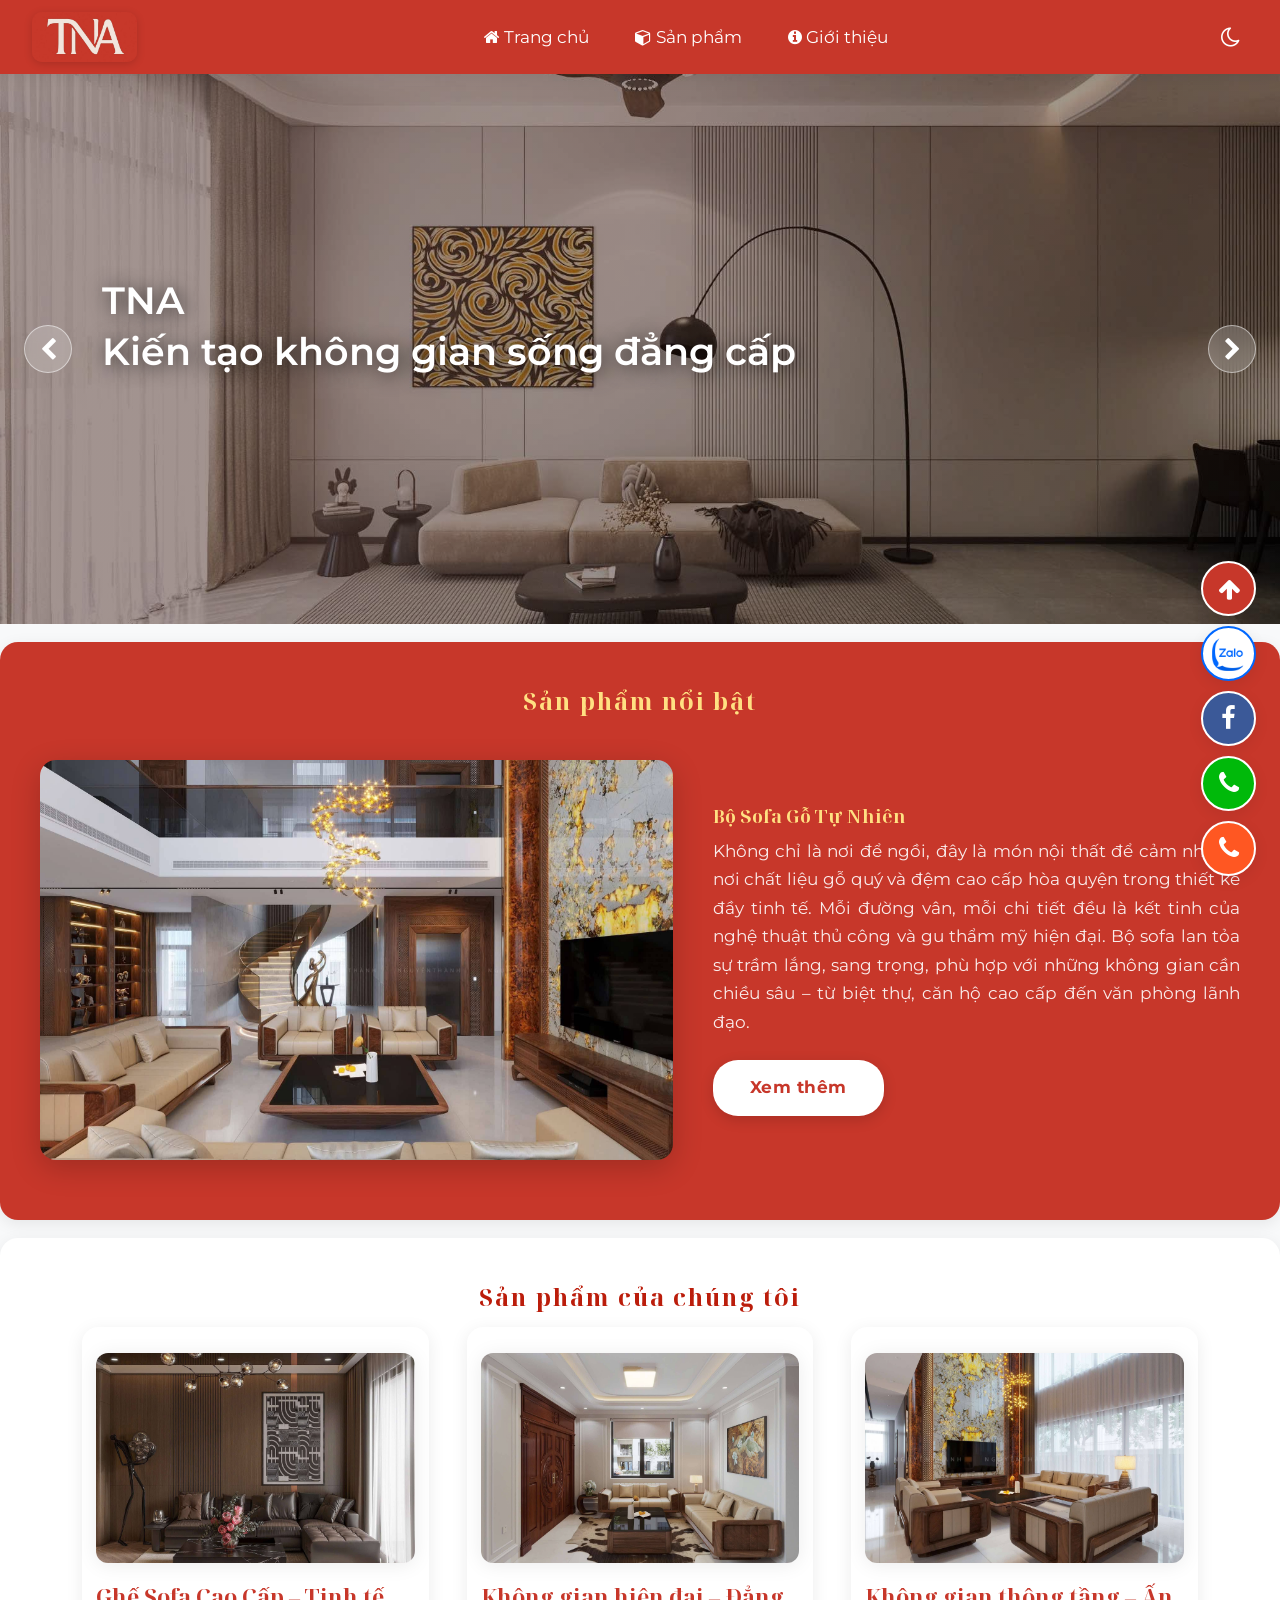
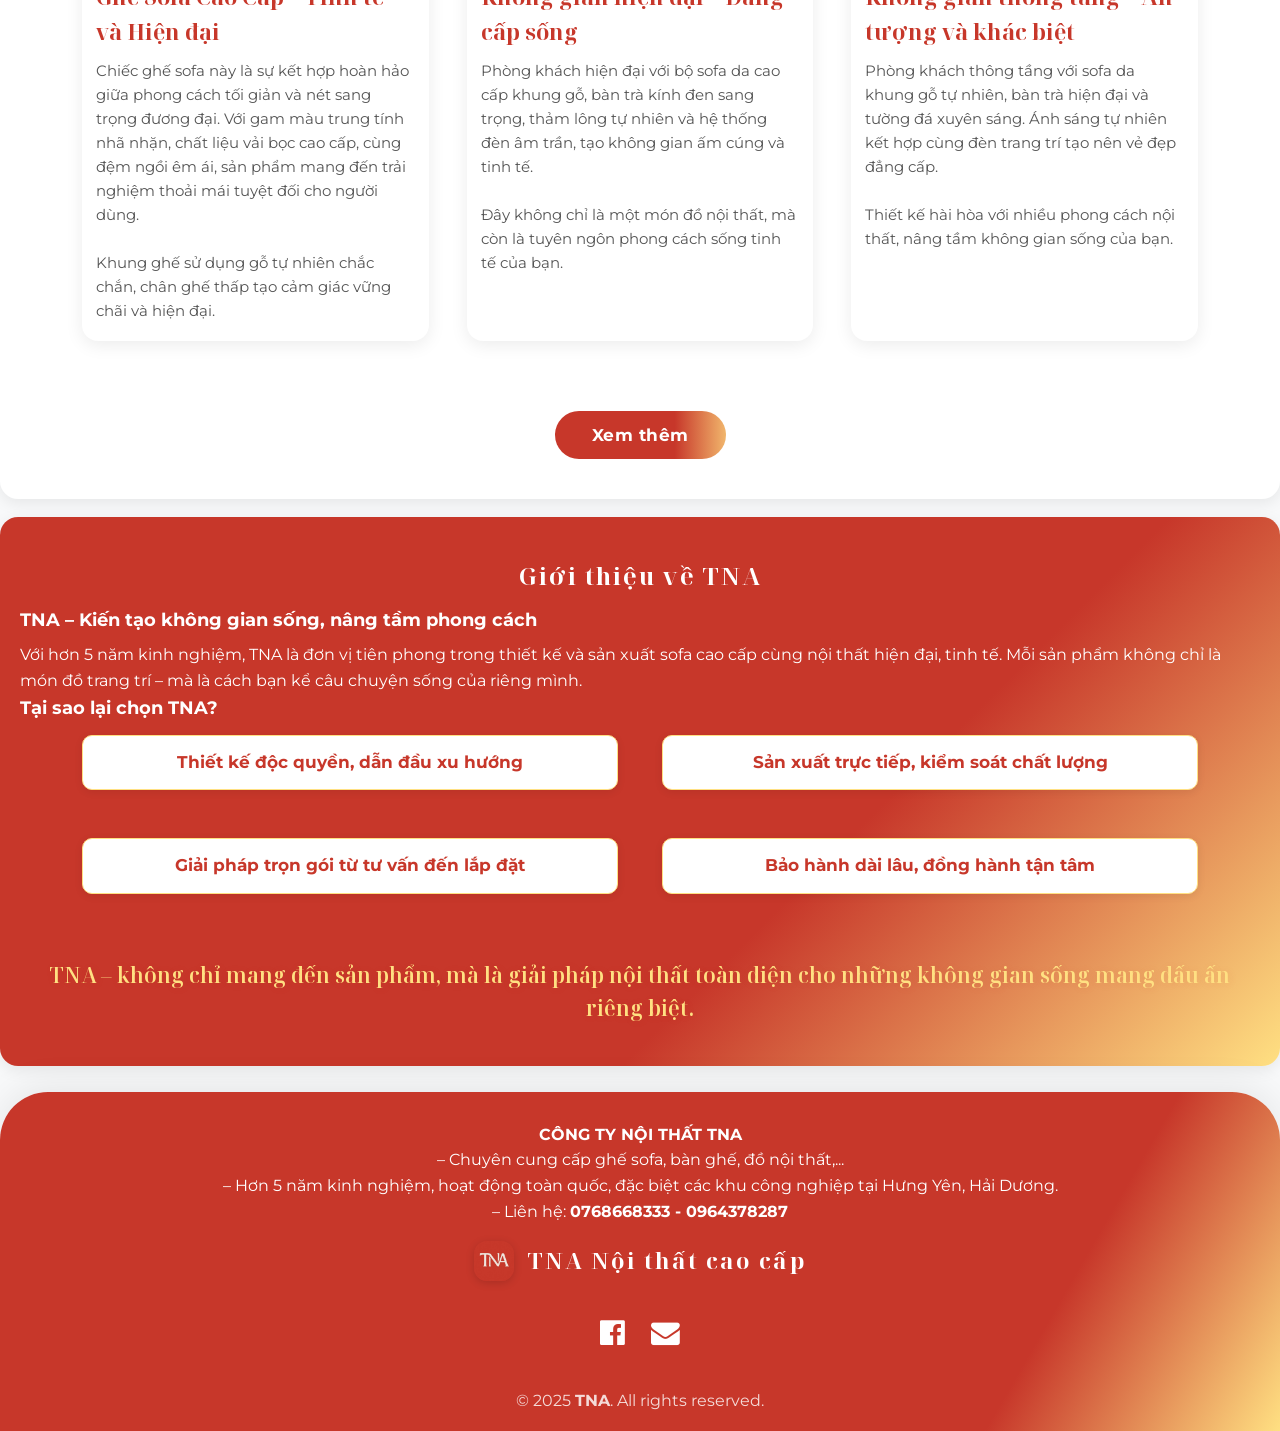
==== index.html @ add2de64 "first commit" ====
<!DOCTYPE html>
<html lang="vi">

<head>
  <meta charset="UTF-8" />
  <meta http-equiv="X-UA-Compatible" content="IE=edge" />
  <meta name="viewport" content="width=device-width, initial-scale=1.0" />
  <title>TNA</title>
  <meta name="description" content="Nội thất TNA - Sofa cao cấp, nội thất hiện đại">
  <link rel="shortcut icon" href="image/TNA_icon.jpg" type="image/png" />
  <link rel="stylesheet" href="styles.css" />
  <link rel="stylesheet" href="https://cdnjs.cloudflare.com/ajax/libs/font-awesome/4.7.0/css/font-awesome.min.css" />
</head>

<body>
  <header class="topnav sticky">
    <a href="index.html" class="logo-link">
      <img src="image/TNA_icon_2.jpg" alt="TNA Logo" class="logo-img" />
    </a>
    <nav id="mainNav">
      <a href="index.html"><i class="fa fa-home"></i> Trang chủ</a>
      <a href="product/index.html"><i class="fa fa-cube"></i> Sản phẩm</a>
      <a href="about.html"><i class="fa fa-info-circle"></i> Giới thiệu</a>
    </nav>
    <div class="header-actions">
      <button id="themeToggleBtn" class="theme-toggle" aria-label="Đổi chế độ sáng tối">
        <i class="fa fa-moon-o"></i>
      </button>
      <button class="hamburger" id="menuBtn" aria-label="Menu"><i class="fa fa-bars"></i></button>
    </div>
  </header>

  <!-- Hero Slider -->
  <section class="hero-slider">
    <div class="slider-wrapper">
      <div class="slider-slide active">
        <img src="image/TNA_product_3.jpg" alt="Background 1" />
        <div class="slider-overlay"></div>
        <div class="slider-caption">
          <span>TNA<br>
            Kiến tạo không gian sống đẳng cấp</span>
        </div>
      </div>
      <div class="slider-slide">
        <img src="image/TNA_product_1.jpg" alt="Background 2" />
        <div class="slider-overlay"></div>
        <div class="slider-caption">
          <span>Không gian sống đẳng cấp<br>
            Kiến tạo bởi TNA</span>
        </div>
      </div>
      <div class="slider-slide">
        <img src="image/TNA_product_2.jpg" alt="Background 3" />
        <div class="slider-overlay"></div>
        <div class="slider-caption">
          <span>Sofa cao cấp – Nội thất hiện đại</span>
        </div>
      </div>
    </div>
    <button class="slider-btn prev"><i class="fa fa-chevron-left"></i></button>
    <button class="slider-btn next"><i class="fa fa-chevron-right"></i></button>
  </section>

  <section class="box">
    <div id="featured-box"></div>
  </section>

  <section class="box light-bg">
    <h1 class="section-title">Sản phẩm của chúng tôi</h1>
    <div class="box-container-2">
      <div class="product-col">
        <div class="underbox">
          <img src="image/TNA_product_1.jpg" alt="Ghế sofa cao cấp" />
        </div>
        <div class="ubtext">
          <h2>Ghế Sofa Cao Cấp – Tinh tế và Hiện đại</h2>
          <p>Chiếc ghế sofa này là sự kết hợp hoàn hảo giữa phong cách tối giản và nét sang trọng đương đại. Với gam màu
            trung tính nhã nhặn, chất liệu vải bọc cao cấp, cùng đệm ngồi êm ái, sản phẩm mang đến trải nghiệm thoải mái
            tuyệt đối cho người dùng.<br><br>Khung ghế sử dụng gỗ tự nhiên chắc chắn, chân ghế thấp tạo cảm giác vững
            chãi và hiện đại.</p>
        </div>
      </div>
      <div class="product-col">
        <div class="underbox">
          <img src="image/TNA_product_2.jpg" alt="Phòng khách hiện đại" />
        </div>
        <div class="ubtext">
          <h2>Không gian hiện đại – Đẳng cấp sống</h2>
          <p>Phòng khách hiện đại với bộ sofa da cao cấp khung gỗ, bàn trà kính đen sang trọng, thảm lông tự nhiên và hệ
            thống đèn âm trần, tạo không gian ấm cúng và tinh tế.<br><br>Đây không chỉ là một món đồ nội thất, mà còn là
            tuyên ngôn phong cách sống tinh tế của bạn.</p>
        </div>
      </div>
      <div class="product-col">
        <div class="underbox">
          <img src="image/TNA_product_5.jpg" alt="Không gian sang trọng" />
        </div>
        <div class="ubtext">
          <h2>Không gian thông tầng – Ấn tượng và khác biệt</h2>
          <p>Phòng khách thông tầng với sofa da khung gỗ tự nhiên, bàn trà hiện đại và tường đá xuyên sáng. Ánh sáng tự
            nhiên kết hợp cùng đèn trang trí tạo nên vẻ đẹp đẳng cấp.<br><br>Thiết kế hài hòa với nhiều phong cách nội
            thất, nâng tầm không gian sống của bạn.</p>
        </div>
      </div>
    </div>
    <div style="text-align: center;">
      <a href="product/index.html">
        <button class="button cta-glow">Xem thêm</button>
      </a>
    </div>
  </section>

  <section class="box about-section">
    <h1 class="section-title" style="color: white;">Giới thiệu về TNA</h1>
    <h2>TNA – Kiến tạo không gian sống, nâng tầm phong cách</h2>
    <p>Với hơn 5 năm kinh nghiệm, TNA là đơn vị tiên phong trong thiết kế và sản xuất sofa cao cấp cùng nội thất hiện
      đại, tinh tế. Mỗi sản phẩm không chỉ là món đồ trang trí – mà là cách bạn kể câu chuyện sống của riêng mình.</p>
    <h2>Tại sao lại chọn TNA?</h2>
    <div class="box-container-2">
      <div class="subbox">Thiết kế độc quyền, dẫn đầu xu hướng</div>
      <div class="subbox">Sản xuất trực tiếp, kiểm soát chất lượng</div>
      <div class="subbox">Giải pháp trọn gói từ tư vấn đến lắp đặt</div>
      <div class="subbox">Bảo hành dài lâu, đồng hành tận tâm</div>
    </div>
    <p class="about-highlight">
      TNA – không chỉ mang đến sản phẩm, mà là giải pháp nội thất toàn diện cho những không gian sống mang dấu ấn riêng
      biệt.
    </p>
  </section>

  <footer>
    <div class="footer-container">
      <div class="footer-company-box">
        <p>
          <strong>CÔNG TY NỘI THẤT TNA</strong><br />
          – Chuyên cung cấp ghế sofa, bàn ghế, đồ nội thất,...<br />
          – Hơn 5 năm kinh nghiệm, hoạt động toàn quốc, đặc biệt các khu công nghiệp tại Hưng Yên, Hải Dương.<br />
          – Liên hệ: <strong>0768668333 - 0964378287</strong>
        </p>
      </div>
      <div>
        <img src="image/TNA_icon.jpg" alt="TNA Logo" class="footer-logo" />
        <span class="footer-title">TNA Nội thất cao cấp</span>
      </div>
      <div class="footer-links">
        <a href="https://www.facebook.com/noithattnaa" target="_blank"><i class="fa fa-facebook-official"></i></a>
        <a href="mailto:tnafuriturefactory@gmai.com"><i class="fa fa-envelope"></i></a>
      </div>
      <div class="footer-copyright">
        &copy; 2025 <b>TNA</b>. All rights reserved.
      </div>
    </div>
  </footer>

  <!-- Floating Contact Bar -->
  <div class="floating-contact-bar">
    <button class="back-to-top-btn" onclick="window.scrollTo({top: 0, behavior: 'smooth'})" title="Lên đầu trang">
      <i class="fa fa-arrow-up"></i>
    </button>
    <a href="https://zalo.me/0768668333" class="contact-btn zalo-btn" target="_blank" title="Liên hệ Zalo (0768.668.333)">
      <img src="image/zalo.png" alt="Zalo" />
    </a>
    <a href="https://www.facebook.com/noithattnaa" class="contact-btn fb-btn" target="_blank" title="Liên hệ Facebook">
      <i class="fa fa-facebook"></i>
    </a>
    <a href="tel:0768668333" class="contact-btn phone-btn" title="Gọi Hotline: 0768.668.333">
      <i class="fa fa-phone"></i>
      <span class="phone-tooltip">Hotline: 0768.668.333</span>
    </a>
    <a href="tel:0964378287" class="contact-btn phone-btn phone-secondary" title="Gọi Hotline: 0964.378.287">
      <i class="fa fa-phone"></i>
      <span class="phone-tooltip">Hotline: 0964.378.287</span>
    </a>
  </div>

  <script src="js/sidebar.js?v=1.1" async defer></script>
  <script src="js/slider.js?v=1.1"></script>
</body>

</html>
---- styles.css ----
@import url('https://fonts.googleapis.com/css2?family=Montserrat:ital,wght@0,100..900;1,100..900&display=swap');
@import url('https://fonts.googleapis.com/css2?family=Noto+Serif+Display:ital,wght@0,100..900;1,100..900&display=swap');

:root {
  --bg-color: #f8f9fa;
  --text-color: #333;
  --card-bg: #ffffff;
  --card-text: #333;
  --card-desc: #555;
  --accent-color: #c7372a;
  --accent-hover: #bb1d0b;
  --gold-color: #ffe082;
  --gold-light: #fff8e1;
  --border-color: #eee;
  --shadow-color: rgba(0, 0, 0, 0.08);
  --header-bg: #c7372a;
  --header-elevated-bg: rgba(199, 55, 42, 0.85);
  --box-red-bg: #c7372a;
  --box-red-text: #ffffff;
}

body.dark-theme {
  --bg-color: #121212;
  --text-color: #e0e0e0;
  --card-bg: #1e1e1e;
  --card-text: #f5f5f5;
  --card-desc: #b0b0b0;
  --accent-color: #ff6b5d;
  --accent-hover: #ff8578;
  --gold-color: #ffd54f;
  --gold-light: #2c2512;
  --border-color: #333333;
  --shadow-color: rgba(0, 0, 0, 0.4);
  --header-bg: #1a1a1a;
  --header-elevated-bg: rgba(26, 26, 26, 0.85);
  --box-red-bg: #1e1514;
  --box-red-text: #e0e0e0;
}

* {
    font-family: 'Montserrat', sans-serif;
    box-sizing: border-box;
    margin: 0;
    padding: 0;
}

body {
    background-color: var(--bg-color);
    color: var(--text-color);
    line-height: 1.6;
    min-height: 100vh;
    transition: background-color 0.3s, color 0.3s;
}

.sticky {
    position: sticky;
    top: 0;
    z-index: 1020;
}

.section-title {
    text-align: center;
    font-size: 2.1rem;
    letter-spacing: 2px;
    margin-bottom: 30px;
    font-family: 'Noto Serif Display', serif;
    color: #bb1d0b;
}

.hero-slider {
    width: 100%;
    height: 48vw;
    min-height: 320px;
    max-height: 550px;
    overflow: hidden;
    position: relative;
    background: #000;
    margin-bottom: 12px;
}

.slider-wrapper {
    width: 100%;
    height: 100%;
    position: relative;
    display: flex;
    transition: transform 0.8s cubic-bezier(0.25, 1, 0.5, 1);
}

.slider-slide {
    position: relative;
    width: 100%;
    height: 100%;
    flex-shrink: 0;
    z-index: 1;
}

.slider-slide img {
    width: 100%;
    height: 100%;
    object-fit: cover;
    display: block;
    filter: brightness(0.92);
}
.slider-overlay {
    position: absolute;
    inset: 0;
    background: linear-gradient(135deg, rgba(59,23,14,0.41) 37%, rgba(0,0,0,0.33) 100%);
    z-index: 3;
}
.slider-caption {
    position: absolute;
    left: 8vw;
    bottom: 45%;
    color: #fff;
    font-size: 2.4rem;
    font-family: 'Noto Serif Display', serif;
    z-index: 5;
    text-shadow: 2px 2px 20px rgba(0,0,0,0.7);
    max-width: 65vw;
    font-weight: 600;
    line-height: 1.3;
    animation: fadeInUp 1.2s ease-out;
}
@keyframes fadeInUp {
    0% { opacity: 0; transform: translateY(40px);}
    100% { opacity: 1; transform: translateY(0);}
}
.slider-btn {
    position: absolute;
    top: 50%;
    transform: translateY(-50%);
    background: rgba(255, 255, 255, 0.2);
    color: #fff;
    border: 1.5px solid rgba(255, 255, 255, 0.5);
    backdrop-filter: blur(8px);
    -webkit-backdrop-filter: blur(8px);
    font-size: 1.5rem;
    border-radius: 50%;
    width: 48px;
    height: 48px;
    display: flex;
    align-items: center;
    justify-content: center;
    cursor: pointer;
    transition: background 0.3s, border-color 0.3s, transform 0.2s;
    z-index: 20;
}
.slider-btn:hover {
    background: rgba(255, 255, 255, 0.4);
    border-color: #fff;
    transform: translateY(-50%) scale(1.08);
}
.slider-btn.prev { left: 24px;}
.slider-btn.next { right: 24px;}

/* Unified Header Navigation Styles */
.topnav {
  background: var(--header-bg);
  color: #fff;
  display: flex;
  justify-content: space-between;
  align-items: center;
  padding: 12px 32px;
  box-shadow: 0 2px 16px var(--shadow-color);
  position: relative;
  z-index: 1020;
  transition: background 0.3s, box-shadow 0.3s, backdrop-filter 0.3s, padding 0.3s;
}
.topnav.sticky {
  position: sticky;
  top: 0;
}
.topnav.elevated {
  background: var(--header-elevated-bg);
  box-shadow: 0 4px 20px rgba(0, 0, 0, 0.15);
  backdrop-filter: blur(10px);
  -webkit-backdrop-filter: blur(10px);
  padding: 8px 32px;
}
.logo-link {
  display: flex;
  align-items: center;
  text-decoration: none;
}
.logo-img {
  height: 50px; /* Phóng to một chút cho vừa vặn */
  width: auto;
  border-radius: 10px;
  box-shadow: 0 2px 8px rgba(0,0,0,0.15);
  transition: transform 0.25s, height 0.3s;
}
.logo-link:hover .logo-img {
  transform: scale(1.05);
}
.topnav.elevated .logo-img {
  height: 44px; /* Thu nhỏ một chút khi cuộn trang */
}

/* Header Actions (Theme switch & Hamburger) */
.header-actions {
  display: flex;
  align-items: center;
  gap: 8px;
}
.theme-toggle {
  background: none;
  border: none;
  color: #fff;
  font-size: 1.4rem;
  cursor: pointer;
  padding: 8px;
  border-radius: 50%;
  transition: background 0.2s, transform 0.2s, color 0.2s;
  display: flex;
  align-items: center;
  justify-content: center;
  outline: none;
}
.theme-toggle:hover {
  background: rgba(255, 255, 255, 0.15);
  transform: scale(1.08);
}
body.dark-theme .theme-toggle {
  color: var(--gold-color);
}

/* Hamburger button */
.hamburger {
  display: none;
  background: none;
  border: none;
  font-size: 2rem;
  color: #fff;
  cursor: pointer;
  padding: 6px 12px;
  border-radius: 6px;
  transition: background 0.18s;
  position: relative;
  z-index: 103;
}
.hamburger:active,
.hamburger:focus {
  background: var(--gold-color);
  color: #111;
}

/* Navigation Menu */
.topnav nav {
  display: flex;
  align-items: center;
  gap: 0;
}
.topnav nav a {
  color: #fff;
  text-decoration: none;
  margin-left: 22px;
  font-size: 1.05rem;
  padding: 7px 12px;
  border-radius: 8px;
  transition: background 0.18s, color 0.18s;
  display: block;
}
.topnav nav a:hover {
  background: var(--gold-color);
  color: #111;
}

/* Mobile responsive menu */
@media (max-width: 700px) {
  .topnav {
    flex-direction: row;
    align-items: center;
    padding: 10px 16px;
  }
  .topnav.elevated {
    padding: 8px 16px;
  }
  .logo-img {
    height: 44px;
  }
  .topnav.elevated .logo-img {
    height: 38px;
  }
  .hamburger {
    display: block;
  }
  .topnav nav {
    position: absolute;
    top: 58px;
    right: 16px;
    background: var(--header-bg);
    flex-direction: column;
    width: 180px;
    border-radius: 14px;
    box-shadow: 0 8px 24px rgba(0,0,0,0.14);
    display: none;
    padding: 10px 0;
    z-index: 102;
    animation: slideDown 0.19s;
    border: 1px solid var(--border-color);
  }
  .topnav nav.open {
    display: flex;
  }
  .topnav nav a {
    margin: 0;
    padding: 12px 18px;
    font-size: 1.08rem;
    border-radius: 0;
    border-bottom: 1px solid rgba(255, 255, 255, 0.08);
  }
  .topnav nav a:last-child {
    border-bottom: none;
  }
}

@keyframes slideDown {
  from { opacity: 0; transform: translateY(-12px);}
  to { opacity: 1; transform: translateY(0);}
}

.box {
    color: var(--box-red-text);
    background-color: var(--box-red-bg);
    padding: 40px 20px;
    margin: 18px auto 10px auto;
    border-radius: 18px;
    box-shadow: 0 4px 16px var(--shadow-color);
    max-width: 1350px;
}
.box.light-bg {
    background-color: var(--card-bg);
    color: var(--text-color);
}

/* Featured Product Section (Split layout) */
.featured-row {
  display: flex;
  flex-direction: row;
  align-items: center;
  gap: 40px;
  max-width: 1200px;
  margin: 0 auto;
  padding: 10px 0 20px 0;
}
.featured-image-col {
  flex: 1.2;
  border-radius: 16px;
  overflow: hidden;
  box-shadow: 0 8px 30px rgba(0,0,0,0.2);
}
.featured-img {
  width: 100%;
  height: 400px;
  object-fit: cover;
  display: block;
  transition: transform 0.3s;
}
.featured-row:hover .featured-img {
  transform: scale(1.03);
}
.featured-text-col {
  flex: 1;
  display: flex;
  flex-direction: column;
  justify-content: center;
  color: var(--box-red-text);
  text-align: left;
}
.featured-text-col h2 {
  font-family: 'Noto Serif Display', serif;
  font-size: 2.3rem;
  margin-bottom: 18px;
  color: var(--gold-color);
  line-height: 1.3;
  text-align: left;
}
.featured-text-col p {
  font-size: 1.05rem;
  line-height: 1.7;
  margin-bottom: 24px;
  opacity: 0.9;
  text-align: justify;
}
.featured-action {
  display: flex;
}
.featured-btn {
  background: #ffffff !important;
  color: var(--accent-color) !important;
  border: 2px solid transparent;
  box-shadow: 0 4px 14px rgba(0, 0, 0, 0.15) !important;
  text-decoration: none;
  padding: 12px 32px;
  border-radius: 25px;
  font-weight: 700;
  display: inline-block;
  transition: all 0.25s;
  margin-top: 0 !important;
}
.featured-btn:hover {
  background: var(--gold-color) !important;
  color: #111 !important;
  transform: translateY(-2px);
  box-shadow: 0 6px 20px rgba(0, 0, 0, 0.2) !important;
}

/* Responsive layout for featured section */
@media (max-width: 900px) {
  .featured-row {
    flex-direction: column;
    gap: 30px;
    padding: 10px 0;
  }
  .featured-image-col {
    width: 100%;
  }
  .featured-img {
    height: 300px;
  }
  .featured-text-col {
    text-align: center;
  }
  .featured-text-col h2 {
    font-size: 1.8rem;
    text-align: center;
  }
  .featured-action {
    justify-content: center;
  }
}

.box h1 {
    font-size: 24px;
    margin-bottom: 10px;
}

.box h2 {
    font-size: 18px;
    margin-bottom: 8px;
}

.box-container-2 {
    width: 90%;
    max-width: 1200px;
    margin: 0 auto 40px auto;
    display: flex;
    flex-direction: row;
    justify-content: space-between;
    align-items: stretch;
    gap: 38px;
    padding: 0 0 20px 0;
    background-color: transparent;
    color: inherit;
    flex-wrap: wrap;
}

.product-col {
    flex: 1 1 0;
    display: flex;
    flex-direction: column;
    align-items: center;
    background: var(--card-bg);
    color: var(--card-text);
    border-radius: 16px;
    box-shadow: 0 4px 18px var(--shadow-color);
    padding: 26px 14px 18px 14px;
    margin: 0;
    min-width: 0;
    transition: box-shadow 0.3s, transform 0.25s;
}
.product-col:hover {
    box-shadow: 0 8px 28px var(--shadow-color);
    transform: translateY(-6px) scale(1.035);
}

.underbox {
    width: 100%;
    display: flex;
    flex-direction: column;
    align-items: center;
}

.underbox img {
    width: 100%;
    height: 210px;
    object-fit: cover;
    border-radius: 12px;
    display: block;
    margin-bottom: 16px;
    box-shadow: 0 2px 20px var(--shadow-color);
    transition: transform 0.3s;
}
.product-col:hover .underbox img {
    transform: scale(1.06);
}

.ubtext {
    width: 100%;
    margin: 0;
    font-size: 1.13rem;
    display: flex;
    flex-direction: column;
    justify-content: flex-start;
    min-width: 0;
    color: inherit;
    text-align: left;
}

.ubtext h2 {
    font-family: 'Noto Serif Display', serif;
    font-size: 22px;
    margin-bottom: 10px;
    color: var(--accent-color);
}

.ubtext p {
    font-size: 15px;
    color: var(--card-desc);
}

.subbox {
    background-color: var(--card-bg);
    color: var(--accent-color);
    padding: 13px 6px;
    border-radius: 10px;
    width: 48%;
    margin-top: 5px;
    margin-bottom: 5px;
    text-align: center;
    font-weight: bold;
    box-shadow: 0 2px 8px var(--shadow-color);
    transition: all 0.3s, color 0.18s;
    cursor: pointer;
    font-size: 1.06rem;
    border: 1.5px solid var(--gold-color);
}
.subbox:hover {
    background-color: var(--gold-light);
    color: var(--accent-color);
    transform: translateY(-3px) scale(1.02);
    border-color: var(--accent-color);
}

.about-section {
    background: linear-gradient(135deg, var(--accent-color) 64%, var(--gold-color) 100%);
    color: #fff;
}
.about-highlight {
    font-family: 'Noto Serif Display', serif;
    font-size: 21px;
    text-align: center;
    color: var(--gold-color);
    margin-top: 20px;
    margin-bottom: 0;
    font-weight: 600;
    text-shadow: 1px 1px 10px rgba(199,55,42,0.11);
}

.button {
    background: linear-gradient(90deg, var(--accent-color) 70%, var(--gold-color) 110%);
    color: white;
    padding: 14px 37px;
    border: none;
    font-size: 17px;
    font-weight: bold;
    border-radius: 25px;
    cursor: pointer;
    outline: none;
    box-shadow: 0 2px 24px var(--shadow-color);
    transition: background 0.3s, box-shadow 0.18s, color 0.18s;
    letter-spacing: 0.5px;
    margin-top: 10px;
}
.button:hover, .cta-glow:hover {
    background: linear-gradient(90deg, var(--accent-hover) 60%, var(--gold-color) 100%);
    box-shadow: 0 0 16px var(--gold-color), 0 2px 16px var(--accent-color);
    color: #fff;
}
.cta-glow {
    box-shadow: 0 0 0 0 var(--gold-color);
    animation: glowBtn 2.4s infinite;
}
@keyframes glowBtn {
    0% { box-shadow: 0 0 0 0 var(--gold-color);}
    70% { box-shadow: 0 0 16px 8px var(--gold-color);}
    100% { box-shadow: 0 0 0 0 var(--gold-color);}
}

.about {
    background-color: var(--gold-color);
    padding: 35px 20px 25px 20px;
    text-align: center;
    color: #111;
}

.about-box {
    background: var(--card-bg);
    color: var(--card-text);
    padding: 23px 18px;
    border-radius: 13px;
    display: inline-block;
    text-align: left;
    max-width: 600px;
    font-size: 16px;
    line-height: 1.8;
    box-shadow: 0 2px 12px var(--shadow-color);
}

footer {
    background: linear-gradient(120deg, var(--accent-color) 80%, var(--gold-color) 100%);
    color: #fff;
    text-align: center;
    padding: 30px 12px 18px 12px;
    margin-top: 26px;
    border-radius: 48px 48px 0 0;
    box-shadow: 0 -6px 36px var(--shadow-color);
}
.footer-container {
    max-width: 1100px;
    margin: 0 auto;
    display: flex;
    flex-direction: column;
    align-items: center;
    gap: 17px;
}
.footer-logo {
    width: 40px;
    height: 40px;
    border-radius: 13px;
    margin-right: 10px;
    vertical-align: middle;
    box-shadow: 0 2px 8px rgba(0,0,0,0.15);
}
.footer-title {
    font-size: 1.4rem;
    font-family: 'Noto Serif Display', serif;
    font-weight: 700;
    letter-spacing: 2px;
    vertical-align: middle;
}
.footer-links {
    margin: 12px 0;
}
.footer-links a {
    color: #fff;
    font-size: 1.8rem;
    margin: 0 11px;
    transition: color 0.22s;
}
.footer-links a:hover {
    color: var(--gold-color);
}
.footer-copyright {
    font-size: 0.98rem;
    opacity: 0.82;
    margin-top: 3px;
}

/* Floating Contact Bar (Zalo, Facebook, Call, Back to top) */
.floating-contact-bar {
  position: fixed;
  right: 24px;
  bottom: 24px;
  z-index: 9999;
  display: flex;
  flex-direction: column;
  gap: 10px;
  align-items: center;
}
.contact-btn {
  width: 55px;
  height: 55px;
  border-radius: 50%;
  display: flex;
  align-items: center;
  justify-content: center;
  box-shadow: 0 4px 15px var(--shadow-color);
  transition: transform 0.2s, box-shadow 0.2s, background-color 0.2s;
  text-decoration: none;
  position: relative;
  border: 2px solid #fff;
  cursor: pointer;
}
.contact-btn:hover {
  transform: scale(1.08) translateY(-2px);
  box-shadow: 0 6px 20px rgba(0, 0, 0, 0.25);
}
.contact-btn img {
  width: 34px;
  height: 34px;
  display: block;
}
.contact-btn i {
  font-size: 1.6rem;
  color: #fff;
}

/* Zalo */
.zalo-btn {
  background: #fff;
  border-color: #0068ff;
}
.zalo-btn:hover {
  background: #eaf2fc;
}

/* Facebook */
.fb-btn {
  background: #3b5998;
}
.fb-btn:hover {
  background: #4c70ba;
}

/* Phone 1 and 2 */
.phone-btn {
  background: #00b90a; /* Green call button */
  animation: floatPhone 2s infinite ease-in-out;
}
.phone-btn:hover {
  background: #02c70d;
}
.phone-btn.phone-secondary {
  background: #ff5722; /* Second number gets a warm orange-red color for distinction */
}
.phone-btn.phone-secondary:hover {
  background: #ff7043;
}

/* Tooltip for phone numbers */
.phone-tooltip {
  position: absolute;
  right: 65px;
  background: rgba(0,0,0,0.85);
  color: #fff;
  padding: 6px 12px;
  border-radius: 6px;
  font-size: 0.9rem;
  font-weight: 600;
  white-space: nowrap;
  opacity: 0;
  visibility: hidden;
  transition: opacity 0.25s, visibility 0.25s;
  box-shadow: 0 2px 8px rgba(0,0,0,0.25);
}
.contact-btn:hover .phone-tooltip {
  opacity: 1;
  visibility: visible;
}

/* Float Animation for phone buttons to draw attention */
@keyframes floatPhone {
  0%, 100% { transform: translateY(0); }
  50% { transform: translateY(-4px); }
}

/* Back to Top button integrated at the top of the stack */
.back-to-top-btn {
  position: relative !important;
  right: 0 !important;
  bottom: 0 !important;
  width: 55px !important;
  height: 55px !important;
  background: var(--accent-color) !important;
  color: #fff !important;
  border: 2px solid #fff !important;
  border-radius: 50% !important;
  box-shadow: 0 4px 15px var(--shadow-color) !important;
  display: flex !important;
  align-items: center !important;
  justify-content: center !important;
  font-size: 1.5rem !important;
  transition: transform 0.2s, background 0.2s, box-shadow 0.2s !important;
  cursor: pointer;
  outline: none;
}
.back-to-top-btn:hover {
  background: var(--gold-color) !important;
  color: #111 !important;
  transform: scale(1.08) translateY(-2px) !important;
  box-shadow: 0 6px 20px rgba(0,0,0,0.25) !important;
}

/* Mobile responsive adjustments */
@media (max-width: 600px) {
  .floating-contact-bar {
    right: 12px;
    bottom: 12px;
    gap: 8px;
  }
  .contact-btn, .back-to-top-btn {
    width: 46px !important;
    height: 46px !important;
  }
  .contact-btn img {
    width: 28px;
    height: 28px;
  }
  .contact-btn i, .back-to-top-btn i {
    font-size: 1.25rem !important;
  }
  .phone-tooltip {
    display: none; /* Hide tooltips on mobile to avoid overlap issues */
  }
}

@media (max-width: 1200px) {
    .box-container-2 {
        gap: 20px;
        max-width: 950px;
    }
    .slider-caption {
        font-size: 1.1rem;
        left: 3vw;
        max-width: 80vw;
    }
}
@media (max-width: 1024px) {
    .box-container-2 {
        flex-direction: column;
        gap: 22px;
        width: 97%;
        padding: 0 0 16px 0;
    }
    .product-col {
        width: 100%;
        max-width: 100%;
    }
    .underbox img {
        height: 160px;
    }
}
@media (max-width: 850px) {
    .slider-caption {
        font-size: 1.5rem;
        left: 6vw;
        bottom: 40%;
    }
}

@media (max-width: 700px) {
    .hero-slider {
        height: 45vw;
        min-height: 170px;
    }
    .slider-caption {
        font-size: 1.2rem;
        left: 5vw;
        bottom: 35%;
    }
    .about-box {
        font-size: 13px;
    }
    .footer-title {
        font-size: 1.1rem;
    }
    .section-title {
        font-size: 1.45rem;
    }
}

@media (max-width: 600px) {
    .underbox img {
        height: 110px;
    }
    .ubtext h2 {
        font-size: 0.97rem;
    }
    .product-col {
        padding: 10px 5px;
    }
    .about-section {
        padding: 18px 7px;
    }
    .about-highlight {
        font-size: 15px;
    }
    footer { border-radius: 16px 16px 0 0;}
    .subbox{
        width: 100%;
        margin-top: 1.5px;
        margin-bottom: 1.5px;
    }
}
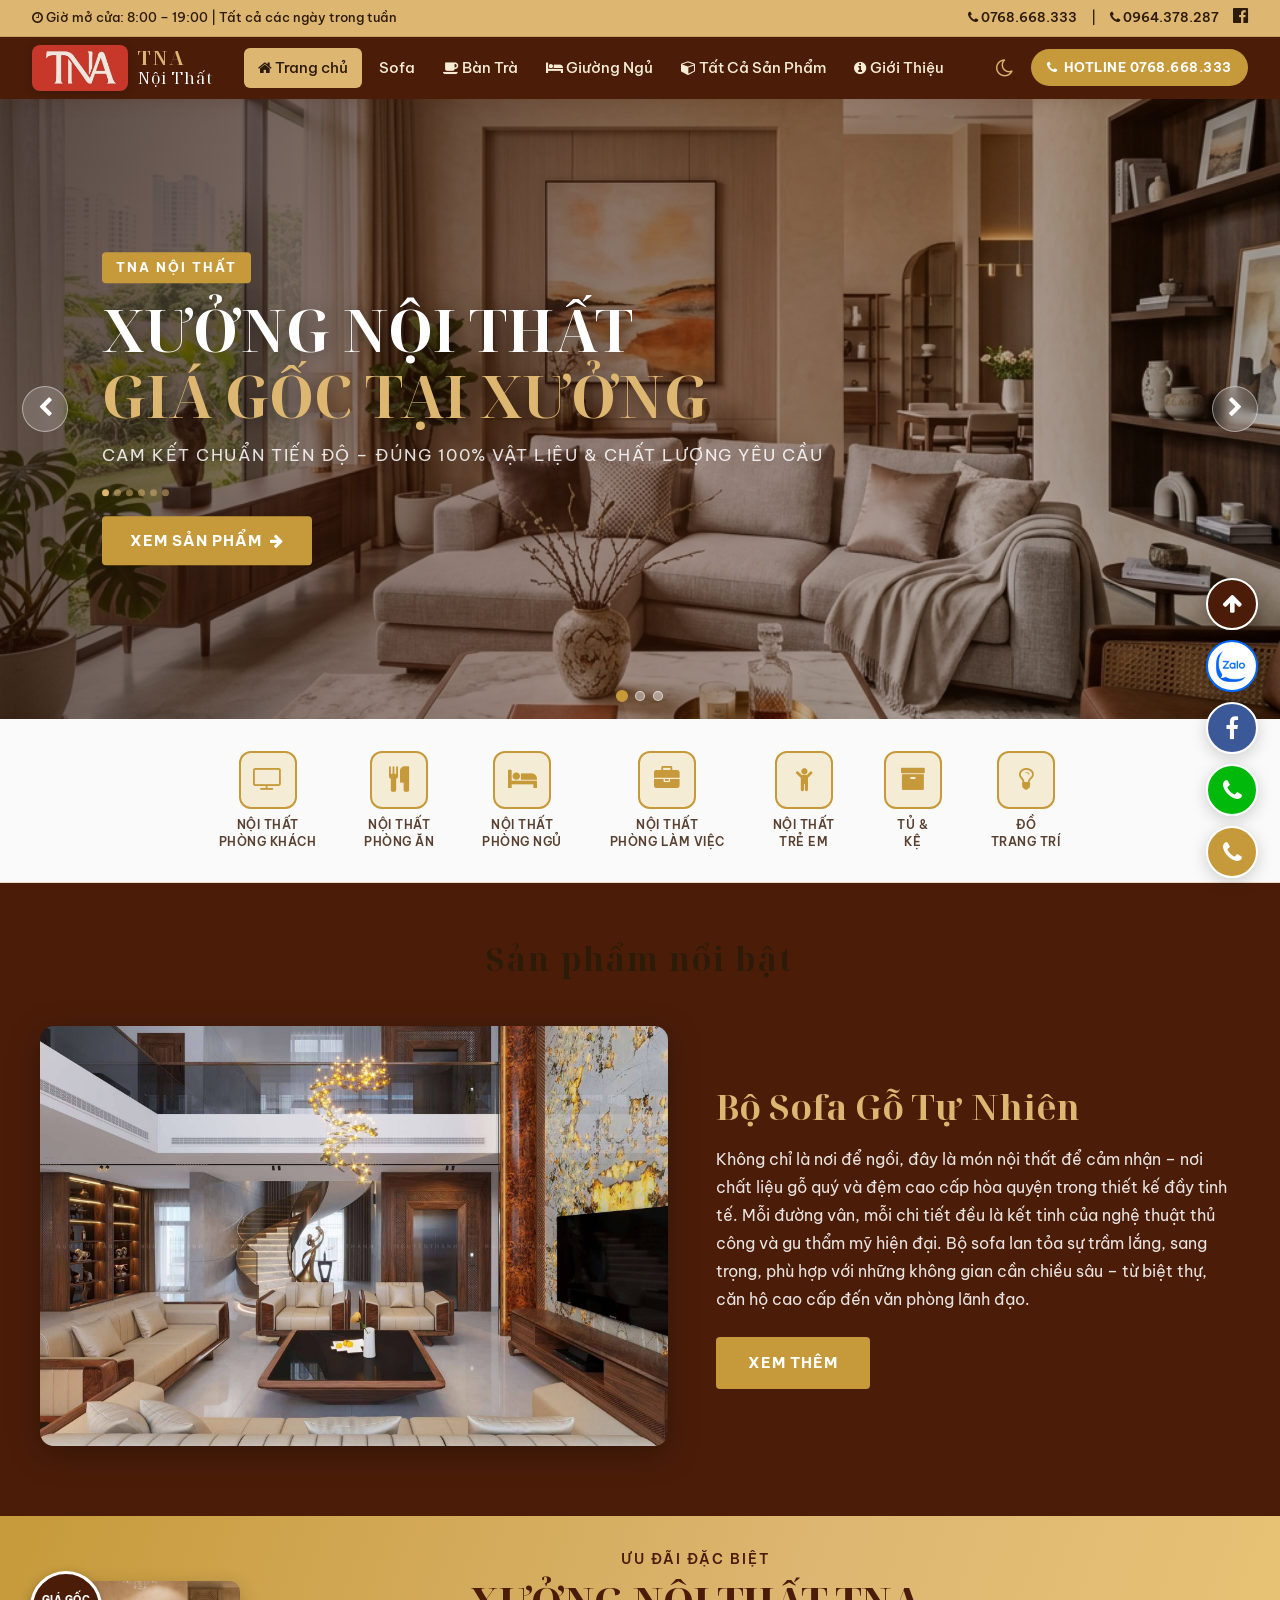
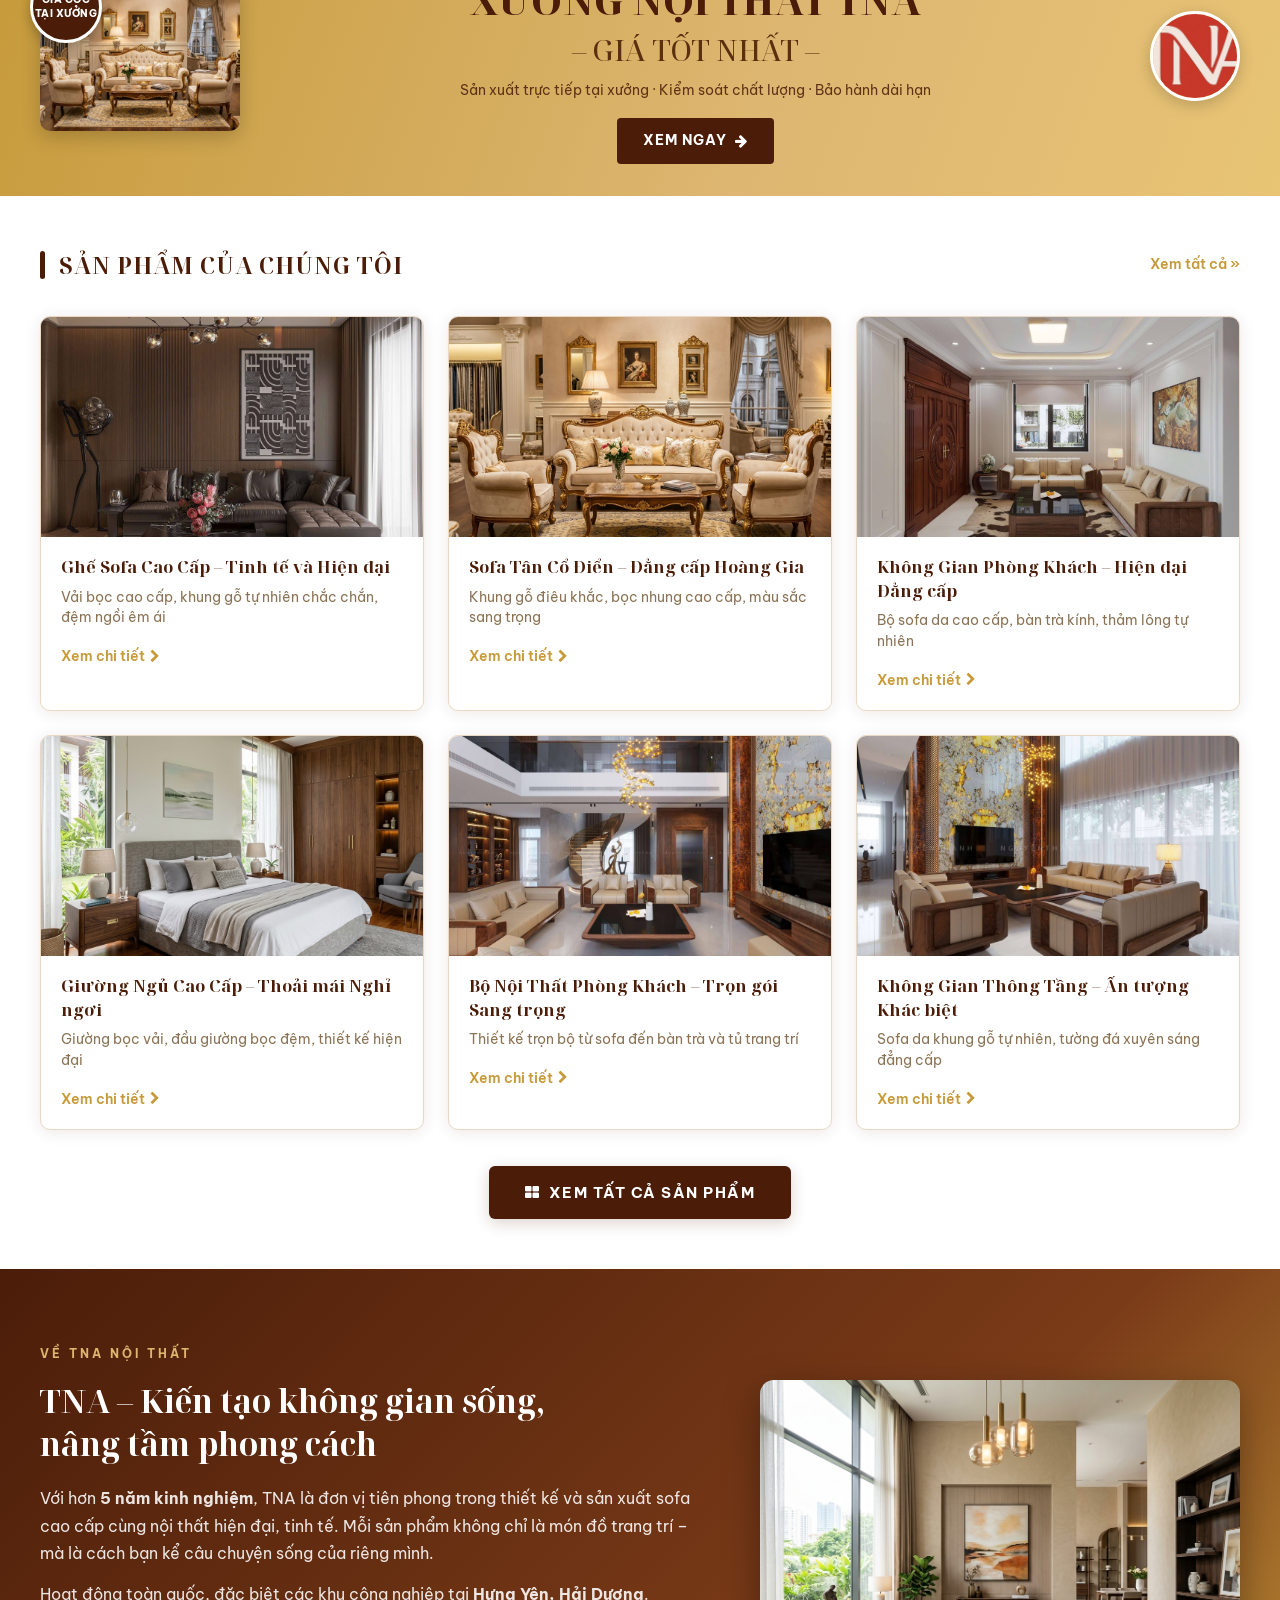
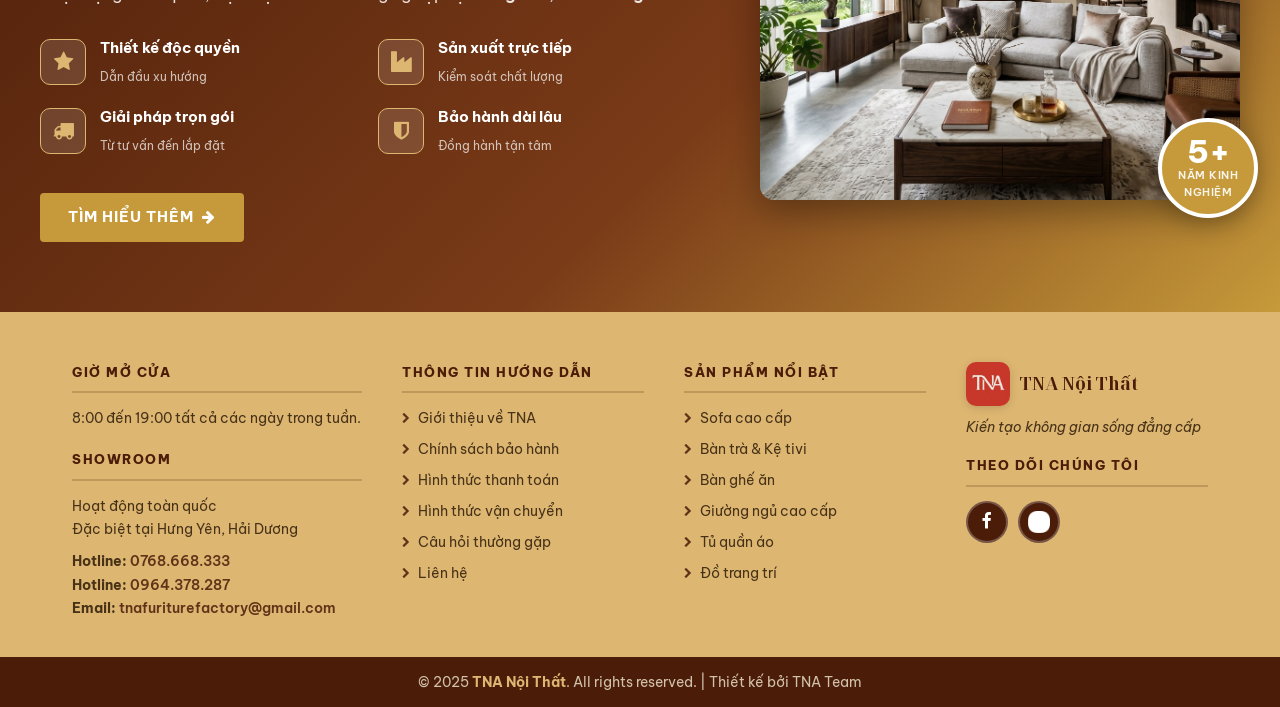
==== commit cccd5d91: "fix the ui" ====
--- a/index.html
+++ b/index.html
@@ -5,154 +5,383 @@
   <meta charset="UTF-8" />
   <meta http-equiv="X-UA-Compatible" content="IE=edge" />
   <meta name="viewport" content="width=device-width, initial-scale=1.0" />
-  <title>TNA</title>
-  <meta name="description" content="Nội thất TNA - Sofa cao cấp, nội thất hiện đại">
+  <title>TNA Nội Thất – Sofa Cao Cấp, Nội Thất Hiện Đại</title>
+  <meta name="description" content="TNA Nội Thất – Chuyên cung cấp sofa, bàn ghế, giường ngủ và đồ nội thất cao cấp. Hơn 5 năm kinh nghiệm, sản xuất trực tiếp tại xưởng, giá gốc tại xưởng.">
   <link rel="shortcut icon" href="image/TNA_icon.jpg" type="image/png" />
   <link rel="stylesheet" href="styles.css" />
   <link rel="stylesheet" href="https://cdnjs.cloudflare.com/ajax/libs/font-awesome/4.7.0/css/font-awesome.min.css" />
+  <link rel="preconnect" href="https://fonts.googleapis.com">
+  <link href="https://fonts.googleapis.com/css2?family=Be+Vietnam+Pro:wght@300;400;500;600;700&family=Noto+Serif+Display:ital,wght@0,400;0,600;0,700;1,400&display=swap" rel="stylesheet">
 </head>
 
 <body>
-  <header class="topnav sticky">
-    <a href="index.html" class="logo-link">
-      <img src="image/TNA_icon_2.jpg" alt="TNA Logo" class="logo-img" />
-    </a>
-    <nav id="mainNav">
-      <a href="index.html"><i class="fa fa-home"></i> Trang chủ</a>
-      <a href="product/index.html"><i class="fa fa-cube"></i> Sản phẩm</a>
-      <a href="about.html"><i class="fa fa-info-circle"></i> Giới thiệu</a>
-    </nav>
-    <div class="header-actions">
-      <button id="themeToggleBtn" class="theme-toggle" aria-label="Đổi chế độ sáng tối">
-        <i class="fa fa-moon-o"></i>
-      </button>
-      <button class="hamburger" id="menuBtn" aria-label="Menu"><i class="fa fa-bars"></i></button>
+
+  <!-- ===== HEADER 2 TẦNG ===== -->
+  <header class="site-header sticky">
+    <!-- Top Bar -->
+    <div class="top-bar">
+      <div class="top-bar-inner">
+        <div class="top-bar-left">
+          <span><i class="fa fa-clock-o"></i> Giờ mở cửa: 8:00 – 19:00 | Tất cả các ngày trong tuần</span>
+        </div>
+        <div class="top-bar-right">
+          <a href="tel:0768668333"><i class="fa fa-phone"></i> 0768.668.333</a>
+          <span>|</span>
+          <a href="tel:0964378287"><i class="fa fa-phone"></i> 0964.378.287</a>
+          <a href="https://www.facebook.com/noithattnaa" target="_blank"><i class="fa fa-facebook-official"></i></a>
+        </div>
+      </div>
+    </div>
+
+    <!-- Main Nav -->
+    <div class="main-nav">
+      <div class="main-nav-inner">
+        <a href="index.html" class="logo-link">
+          <img src="image/TNA_icon_2.jpg" alt="TNA Nội Thất Logo" class="logo-img" />
+          <span class="logo-text">TNA <em>Nội Thất</em></span>
+        </a>
+
+        <nav id="mainNav">
+          <a href="index.html" class="nav-active"><i class="fa fa-home"></i> Trang chủ</a>
+          <a href="product/index.html"><i class="fa fa-couch"></i> Sofa</a>
+          <a href="product/index.html"><i class="fa fa-coffee"></i> Bàn Trà</a>
+          <a href="product/index.html"><i class="fa fa-bed"></i> Giường Ngủ</a>
+          <a href="product/index.html"><i class="fa fa-cube"></i> Tất Cả Sản Phẩm</a>
+          <a href="about.html"><i class="fa fa-info-circle"></i> Giới Thiệu</a>
+        </nav>
+
+        <div class="header-actions">
+          <button id="themeToggleBtn" class="theme-toggle" aria-label="Đổi chế độ sáng tối">
+            <i class="fa fa-moon-o"></i>
+          </button>
+          <a href="tel:0768668333" class="hotline-btn"><i class="fa fa-phone"></i> HOTLINE 0768.668.333</a>
+          <button class="hamburger" id="menuBtn" aria-label="Menu"><i class="fa fa-bars"></i></button>
+        </div>
+      </div>
     </div>
   </header>
 
-  <!-- Hero Slider -->
+  <!-- ===== HERO SLIDER ===== -->
   <section class="hero-slider">
     <div class="slider-wrapper">
       <div class="slider-slide active">
-        <img src="image/TNA_product_3.jpg" alt="Background 1" />
+        <img src="image/hero_living_room.jpg" alt="Phòng khách sang trọng TNA" />
         <div class="slider-overlay"></div>
         <div class="slider-caption">
-          <span>TNA<br>
-            Kiến tạo không gian sống đẳng cấp</span>
+          <div class="caption-tag">TNA Nội Thất</div>
+          <h1>XƯỞNG NỘI THẤT<br><span class="caption-highlight">GIÁ GỐC TẠI XƯỞNG</span></h1>
+          <p>Cam kết chuẩn tiến độ – Đúng 100% vật liệu & chất lượng yêu cầu</p>
+          <div class="caption-dots">
+            <span class="dot"></span><span class="dot"></span><span class="dot"></span>
+            <span class="dot"></span><span class="dot"></span><span class="dot"></span>
+          </div>
+          <a href="product/index.html" class="hero-cta-btn">Xem sản phẩm <i class="fa fa-arrow-right"></i></a>
         </div>
       </div>
       <div class="slider-slide">
-        <img src="image/TNA_product_1.jpg" alt="Background 2" />
+        <img src="image/hero_dining_room.jpg" alt="Bàn ăn gỗ cao cấp TNA" />
         <div class="slider-overlay"></div>
         <div class="slider-caption">
-          <span>Không gian sống đẳng cấp<br>
-            Kiến tạo bởi TNA</span>
+          <div class="caption-tag">Thiết kế độc quyền</div>
+          <h1>NỘI THẤT CAO CẤP<br><span class="caption-highlight">PHONG CÁCH HIỆN ĐẠI</span></h1>
+          <p>Mỗi sản phẩm là tác phẩm nghệ thuật – Kiến tạo không gian sống đẳng cấp</p>
+          <div class="caption-dots">
+            <span class="dot"></span><span class="dot"></span><span class="dot"></span>
+            <span class="dot"></span><span class="dot"></span><span class="dot"></span>
+          </div>
+          <a href="product/index.html" class="hero-cta-btn">Xem sản phẩm <i class="fa fa-arrow-right"></i></a>
         </div>
       </div>
       <div class="slider-slide">
-        <img src="image/TNA_product_2.jpg" alt="Background 3" />
+        <img src="image/TNA_product_3.jpg" alt="Nội thất TNA" />
         <div class="slider-overlay"></div>
         <div class="slider-caption">
-          <span>Sofa cao cấp – Nội thất hiện đại</span>
-        </div>
-      </div>
-    </div>
-    <button class="slider-btn prev"><i class="fa fa-chevron-left"></i></button>
-    <button class="slider-btn next"><i class="fa fa-chevron-right"></i></button>
-  </section>
-
-  <section class="box">
+          <div class="caption-tag">Hơn 5 năm kinh nghiệm</div>
+          <h1>SOFA CAO CẤP<br><span class="caption-highlight">NỘI THẤT HIỆN ĐẠI</span></h1>
+          <p>Phong cách tối giản sang trọng – Chất liệu cao cấp bền theo thời gian</p>
+          <div class="caption-dots">
+            <span class="dot"></span><span class="dot"></span><span class="dot"></span>
+            <span class="dot"></span><span class="dot"></span><span class="dot"></span>
+          </div>
+          <a href="product/index.html" class="hero-cta-btn">Xem sản phẩm <i class="fa fa-arrow-right"></i></a>
+        </div>
+      </div>
+    </div>
+    <button class="slider-btn prev" aria-label="Previous"><i class="fa fa-chevron-left"></i></button>
+    <button class="slider-btn next" aria-label="Next"><i class="fa fa-chevron-right"></i></button>
+    <div class="slider-indicators">
+      <button class="indicator active" data-index="0"></button>
+      <button class="indicator" data-index="1"></button>
+      <button class="indicator" data-index="2"></button>
+    </div>
+  </section>
+
+  <!-- ===== QUICK CATEGORIES ===== -->
+  <section class="quick-categories">
+    <div class="categories-inner">
+      <a href="product/index.html" class="cat-item">
+        <div class="cat-icon"><i class="fa fa-tv"></i></div>
+        <span>Nội Thất<br>Phòng Khách</span>
+      </a>
+      <a href="product/index.html" class="cat-item">
+        <div class="cat-icon"><i class="fa fa-cutlery"></i></div>
+        <span>Nội Thất<br>Phòng Ăn</span>
+      </a>
+      <a href="product/index.html" class="cat-item">
+        <div class="cat-icon"><i class="fa fa-bed"></i></div>
+        <span>Nội Thất<br>Phòng Ngủ</span>
+      </a>
+      <a href="product/index.html" class="cat-item">
+        <div class="cat-icon"><i class="fa fa-briefcase"></i></div>
+        <span>Nội Thất<br>Phòng Làm Việc</span>
+      </a>
+      <a href="product/index.html" class="cat-item">
+        <div class="cat-icon"><i class="fa fa-child"></i></div>
+        <span>Nội Thất<br>Trẻ Em</span>
+      </a>
+      <a href="product/index.html" class="cat-item">
+        <div class="cat-icon"><i class="fa fa-archive"></i></div>
+        <span>Tủ &amp;<br>Kệ</span>
+      </a>
+      <a href="product/index.html" class="cat-item">
+        <div class="cat-icon"><i class="fa fa-lightbulb-o"></i></div>
+        <span>Đồ<br>Trang Trí</span>
+      </a>
+    </div>
+  </section>
+
+  <!-- ===== SẢN PHẨM NỔI BẬT ===== -->
+  <section class="featured-section">
     <div id="featured-box"></div>
   </section>
 
-  <section class="box light-bg">
-    <h1 class="section-title">Sản phẩm của chúng tôi</h1>
-    <div class="box-container-2">
-      <div class="product-col">
-        <div class="underbox">
+  <!-- ===== BANNER QUẢNG CÁO ===== -->
+  <section class="promo-banner">
+    <div class="promo-banner-inner">
+      <div class="promo-left">
+        <img src="image/product_sofa_classic.jpg" alt="Sofa TNA khuyến mãi" class="promo-product-img" />
+        <div class="promo-badge">GIÁ GỐC<br>TẠI XƯỞNG</div>
+      </div>
+      <div class="promo-center">
+        <p class="promo-sub">Ưu đãi đặc biệt</p>
+        <h2 class="promo-title">XƯỞNG NỘI THẤT TNA<br><span>– GIÁ TỐT NHẤT –</span></h2>
+        <p class="promo-desc">Sản xuất trực tiếp tại xưởng · Kiểm soát chất lượng · Bảo hành dài hạn</p>
+        <a href="product/index.html" class="promo-btn">Xem ngay <i class="fa fa-arrow-right"></i></a>
+      </div>
+      <div class="promo-right">
+        <img src="image/TNA_icon_2.jpg" alt="TNA Logo" class="promo-logo" />
+      </div>
+    </div>
+  </section>
+
+  <!-- ===== SẢN PHẨM CỦA CHÚNG TÔI ===== -->
+  <section class="products-section">
+    <div class="section-header">
+      <span class="section-bar"></span>
+      <h2 class="section-title-v2">SẢN PHẨM CỦA CHÚNG TÔI</h2>
+      <a href="product/index.html" class="section-view-all">Xem tất cả &raquo;</a>
+    </div>
+
+    <div class="products-grid">
+      <div class="product-card">
+        <div class="product-img-wrap">
           <img src="image/TNA_product_1.jpg" alt="Ghế sofa cao cấp" />
-        </div>
-        <div class="ubtext">
-          <h2>Ghế Sofa Cao Cấp – Tinh tế và Hiện đại</h2>
-          <p>Chiếc ghế sofa này là sự kết hợp hoàn hảo giữa phong cách tối giản và nét sang trọng đương đại. Với gam màu
-            trung tính nhã nhặn, chất liệu vải bọc cao cấp, cùng đệm ngồi êm ái, sản phẩm mang đến trải nghiệm thoải mái
-            tuyệt đối cho người dùng.<br><br>Khung ghế sử dụng gỗ tự nhiên chắc chắn, chân ghế thấp tạo cảm giác vững
-            chãi và hiện đại.</p>
-        </div>
-      </div>
-      <div class="product-col">
-        <div class="underbox">
+          <div class="product-overlay">
+            <a href="product/index.html" class="overlay-btn">Xem chi tiết</a>
+          </div>
+        </div>
+        <div class="product-info">
+          <h3>Ghế Sofa Cao Cấp – Tinh tế và Hiện đại</h3>
+          <p>Vải bọc cao cấp, khung gỗ tự nhiên chắc chắn, đệm ngồi êm ái</p>
+          <a href="product/index.html" class="product-detail-link">Xem chi tiết <i class="fa fa-chevron-right"></i></a>
+        </div>
+      </div>
+
+      <div class="product-card">
+        <div class="product-img-wrap">
+          <img src="image/product_sofa_classic.jpg" alt="Sofa tân cổ điển" />
+          <div class="product-overlay">
+            <a href="product/index.html" class="overlay-btn">Xem chi tiết</a>
+          </div>
+        </div>
+        <div class="product-info">
+          <h3>Sofa Tân Cổ Điển – Đẳng cấp Hoàng Gia</h3>
+          <p>Khung gỗ điêu khắc, bọc nhung cao cấp, màu sắc sang trọng</p>
+          <a href="product/index.html" class="product-detail-link">Xem chi tiết <i class="fa fa-chevron-right"></i></a>
+        </div>
+      </div>
+
+      <div class="product-card">
+        <div class="product-img-wrap">
           <img src="image/TNA_product_2.jpg" alt="Phòng khách hiện đại" />
-        </div>
-        <div class="ubtext">
-          <h2>Không gian hiện đại – Đẳng cấp sống</h2>
-          <p>Phòng khách hiện đại với bộ sofa da cao cấp khung gỗ, bàn trà kính đen sang trọng, thảm lông tự nhiên và hệ
-            thống đèn âm trần, tạo không gian ấm cúng và tinh tế.<br><br>Đây không chỉ là một món đồ nội thất, mà còn là
-            tuyên ngôn phong cách sống tinh tế của bạn.</p>
-        </div>
-      </div>
-      <div class="product-col">
-        <div class="underbox">
-          <img src="image/TNA_product_5.jpg" alt="Không gian sang trọng" />
-        </div>
-        <div class="ubtext">
-          <h2>Không gian thông tầng – Ấn tượng và khác biệt</h2>
-          <p>Phòng khách thông tầng với sofa da khung gỗ tự nhiên, bàn trà hiện đại và tường đá xuyên sáng. Ánh sáng tự
-            nhiên kết hợp cùng đèn trang trí tạo nên vẻ đẹp đẳng cấp.<br><br>Thiết kế hài hòa với nhiều phong cách nội
-            thất, nâng tầm không gian sống của bạn.</p>
-        </div>
-      </div>
-    </div>
-    <div style="text-align: center;">
-      <a href="product/index.html">
-        <button class="button cta-glow">Xem thêm</button>
-      </a>
-    </div>
-  </section>
-
-  <section class="box about-section">
-    <h1 class="section-title" style="color: white;">Giới thiệu về TNA</h1>
-    <h2>TNA – Kiến tạo không gian sống, nâng tầm phong cách</h2>
-    <p>Với hơn 5 năm kinh nghiệm, TNA là đơn vị tiên phong trong thiết kế và sản xuất sofa cao cấp cùng nội thất hiện
-      đại, tinh tế. Mỗi sản phẩm không chỉ là món đồ trang trí – mà là cách bạn kể câu chuyện sống của riêng mình.</p>
-    <h2>Tại sao lại chọn TNA?</h2>
-    <div class="box-container-2">
-      <div class="subbox">Thiết kế độc quyền, dẫn đầu xu hướng</div>
-      <div class="subbox">Sản xuất trực tiếp, kiểm soát chất lượng</div>
-      <div class="subbox">Giải pháp trọn gói từ tư vấn đến lắp đặt</div>
-      <div class="subbox">Bảo hành dài lâu, đồng hành tận tâm</div>
-    </div>
-    <p class="about-highlight">
-      TNA – không chỉ mang đến sản phẩm, mà là giải pháp nội thất toàn diện cho những không gian sống mang dấu ấn riêng
-      biệt.
-    </p>
-  </section>
-
+          <div class="product-overlay">
+            <a href="product/index.html" class="overlay-btn">Xem chi tiết</a>
+          </div>
+        </div>
+        <div class="product-info">
+          <h3>Không Gian Phòng Khách – Hiện đại Đẳng cấp</h3>
+          <p>Bộ sofa da cao cấp, bàn trà kính, thảm lông tự nhiên</p>
+          <a href="product/index.html" class="product-detail-link">Xem chi tiết <i class="fa fa-chevron-right"></i></a>
+        </div>
+      </div>
+
+      <div class="product-card">
+        <div class="product-img-wrap">
+          <img src="image/product_bedroom.jpg" alt="Phòng ngủ hiện đại" />
+          <div class="product-overlay">
+            <a href="product/index.html" class="overlay-btn">Xem chi tiết</a>
+          </div>
+        </div>
+        <div class="product-info">
+          <h3>Giường Ngủ Cao Cấp – Thoải mái Nghỉ ngơi</h3>
+          <p>Giường bọc vải, đầu giường bọc đệm, thiết kế hiện đại</p>
+          <a href="product/index.html" class="product-detail-link">Xem chi tiết <i class="fa fa-chevron-right"></i></a>
+        </div>
+      </div>
+
+      <div class="product-card">
+        <div class="product-img-wrap">
+          <img src="image/TNA_product_4.jpg" alt="Nội thất cao cấp" />
+          <div class="product-overlay">
+            <a href="product/index.html" class="overlay-btn">Xem chi tiết</a>
+          </div>
+        </div>
+        <div class="product-info">
+          <h3>Bộ Nội Thất Phòng Khách – Trọn gói Sang trọng</h3>
+          <p>Thiết kế trọn bộ từ sofa đến bàn trà và tủ trang trí</p>
+          <a href="product/index.html" class="product-detail-link">Xem chi tiết <i class="fa fa-chevron-right"></i></a>
+        </div>
+      </div>
+
+      <div class="product-card">
+        <div class="product-img-wrap">
+          <img src="image/TNA_product_5.jpg" alt="Không gian thông tầng" />
+          <div class="product-overlay">
+            <a href="product/index.html" class="overlay-btn">Xem chi tiết</a>
+          </div>
+        </div>
+        <div class="product-info">
+          <h3>Không Gian Thông Tầng – Ấn tượng Khác biệt</h3>
+          <p>Sofa da khung gỗ tự nhiên, tường đá xuyên sáng đẳng cấp</p>
+          <a href="product/index.html" class="product-detail-link">Xem chi tiết <i class="fa fa-chevron-right"></i></a>
+        </div>
+      </div>
+    </div>
+
+    <div class="products-cta">
+      <a href="product/index.html" class="btn-view-all"><i class="fa fa-th-large"></i> Xem tất cả sản phẩm</a>
+    </div>
+  </section>
+
+  <!-- ===== VỀ CHÚNG TÔI ===== -->
+  <section class="about-section">
+    <div class="about-inner">
+      <div class="about-text">
+        <div class="section-label">Về TNA Nội Thất</div>
+        <h2>TNA – Kiến tạo không gian sống,<br>nâng tầm phong cách</h2>
+        <p>Với hơn <strong>5 năm kinh nghiệm</strong>, TNA là đơn vị tiên phong trong thiết kế và sản xuất sofa cao cấp cùng nội thất hiện đại, tinh tế. Mỗi sản phẩm không chỉ là món đồ trang trí – mà là cách bạn kể câu chuyện sống của riêng mình.</p>
+        <p>Hoạt động toàn quốc, đặc biệt các khu công nghiệp tại <strong>Hưng Yên, Hải Dương</strong>.</p>
+        <div class="about-features">
+          <div class="feature-item">
+            <div class="feature-icon"><i class="fa fa-star"></i></div>
+            <div>
+              <strong>Thiết kế độc quyền</strong>
+              <span>Dẫn đầu xu hướng</span>
+            </div>
+          </div>
+          <div class="feature-item">
+            <div class="feature-icon"><i class="fa fa-industry"></i></div>
+            <div>
+              <strong>Sản xuất trực tiếp</strong>
+              <span>Kiểm soát chất lượng</span>
+            </div>
+          </div>
+          <div class="feature-item">
+            <div class="feature-icon"><i class="fa fa-truck"></i></div>
+            <div>
+              <strong>Giải pháp trọn gói</strong>
+              <span>Từ tư vấn đến lắp đặt</span>
+            </div>
+          </div>
+          <div class="feature-item">
+            <div class="feature-icon"><i class="fa fa-shield"></i></div>
+            <div>
+              <strong>Bảo hành dài lâu</strong>
+              <span>Đồng hành tận tâm</span>
+            </div>
+          </div>
+        </div>
+        <a href="about.html" class="btn-about">Tìm hiểu thêm <i class="fa fa-arrow-right"></i></a>
+      </div>
+      <div class="about-image">
+        <img src="image/hero_living_room.jpg" alt="Showroom TNA Nội Thất" />
+        <div class="about-badge">
+          <strong>5+</strong>
+          <span>Năm kinh nghiệm</span>
+        </div>
+      </div>
+    </div>
+  </section>
+
+  <!-- ===== FOOTER ===== -->
   <footer>
-    <div class="footer-container">
-      <div class="footer-company-box">
-        <p>
-          <strong>CÔNG TY NỘI THẤT TNA</strong><br />
-          – Chuyên cung cấp ghế sofa, bàn ghế, đồ nội thất,...<br />
-          – Hơn 5 năm kinh nghiệm, hoạt động toàn quốc, đặc biệt các khu công nghiệp tại Hưng Yên, Hải Dương.<br />
-          – Liên hệ: <strong>0768668333 - 0964378287</strong>
-        </p>
-      </div>
-      <div>
-        <img src="image/TNA_icon.jpg" alt="TNA Logo" class="footer-logo" />
-        <span class="footer-title">TNA Nội thất cao cấp</span>
-      </div>
-      <div class="footer-links">
-        <a href="https://www.facebook.com/noithattnaa" target="_blank"><i class="fa fa-facebook-official"></i></a>
-        <a href="mailto:tnafuriturefactory@gmai.com"><i class="fa fa-envelope"></i></a>
-      </div>
-      <div class="footer-copyright">
-        &copy; 2025 <b>TNA</b>. All rights reserved.
-      </div>
+    <div class="footer-top">
+      <div class="footer-col">
+        <h4>GIỜ MỞ CỬA</h4>
+        <p>8:00 đến 19:00 tất cả các ngày trong tuần.</p>
+        <h4 style="margin-top:18px">SHOWROOM</h4>
+        <p>Hoạt động toàn quốc<br>Đặc biệt tại Hưng Yên, Hải Dương</p>
+        <p style="margin-top:8px"><strong>Hotline:</strong> <a href="tel:0768668333">0768.668.333</a></p>
+        <p><strong>Hotline:</strong> <a href="tel:0964378287">0964.378.287</a></p>
+        <p><strong>Email:</strong> <a href="mailto:tnafuriturefactory@gmail.com">tnafuriturefactory@gmail.com</a></p>
+      </div>
+
+      <div class="footer-col">
+        <h4>THÔNG TIN HƯỚNG DẪN</h4>
+        <ul class="footer-links-list">
+          <li><a href="about.html"><i class="fa fa-chevron-right"></i> Giới thiệu về TNA</a></li>
+          <li><a href="#"><i class="fa fa-chevron-right"></i> Chính sách bảo hành</a></li>
+          <li><a href="#"><i class="fa fa-chevron-right"></i> Hình thức thanh toán</a></li>
+          <li><a href="#"><i class="fa fa-chevron-right"></i> Hình thức vận chuyển</a></li>
+          <li><a href="#"><i class="fa fa-chevron-right"></i> Câu hỏi thường gặp</a></li>
+          <li><a href="#"><i class="fa fa-chevron-right"></i> Liên hệ</a></li>
+        </ul>
+      </div>
+
+      <div class="footer-col">
+        <h4>SẢN PHẨM NỔI BẬT</h4>
+        <ul class="footer-links-list">
+          <li><a href="product/index.html"><i class="fa fa-chevron-right"></i> Sofa cao cấp</a></li>
+          <li><a href="product/index.html"><i class="fa fa-chevron-right"></i> Bàn trà & Kệ tivi</a></li>
+          <li><a href="product/index.html"><i class="fa fa-chevron-right"></i> Bàn ghế ăn</a></li>
+          <li><a href="product/index.html"><i class="fa fa-chevron-right"></i> Giường ngủ cao cấp</a></li>
+          <li><a href="product/index.html"><i class="fa fa-chevron-right"></i> Tủ quần áo</a></li>
+          <li><a href="product/index.html"><i class="fa fa-chevron-right"></i> Đồ trang trí</a></li>
+        </ul>
+      </div>
+
+      <div class="footer-col">
+        <div class="footer-brand">
+          <img src="image/TNA_icon.jpg" alt="TNA Logo" class="footer-logo" />
+          <span class="footer-brand-name">TNA Nội Thất</span>
+        </div>
+        <p class="footer-tagline">Kiến tạo không gian sống đẳng cấp</p>
+        <h4 style="margin-top:16px">THEO DÕI CHÚNG TÔI</h4>
+        <div class="footer-socials">
+          <a href="https://www.facebook.com/noithattnaa" target="_blank" class="social-icon fb" title="Facebook"><i class="fa fa-facebook"></i></a>
+          <a href="https://zalo.me/0768668333" target="_blank" class="social-icon zalo" title="Zalo">
+            <img src="image/zalo.png" alt="Zalo" style="width:22px;height:22px;filter:brightness(0) invert(1)">
+          </a>
+        </div>
+      </div>
+    </div>
+
+    <div class="footer-bottom">
+      <p>&copy; 2025 <strong>TNA Nội Thất</strong>. All rights reserved. | Thiết kế bởi TNA Team</p>
     </div>
   </footer>
 
-  <!-- Floating Contact Bar -->
+  <!-- ===== FLOATING CONTACT BAR ===== -->
   <div class="floating-contact-bar">
     <button class="back-to-top-btn" onclick="window.scrollTo({top: 0, behavior: 'smooth'})" title="Lên đầu trang">
       <i class="fa fa-arrow-up"></i>
@@ -173,8 +402,8 @@
     </a>
   </div>
 
-  <script src="js/sidebar.js?v=1.1" async defer></script>
-  <script src="js/slider.js?v=1.1"></script>
+  <script src="js/sidebar.js?v=2.0" async defer></script>
+  <script src="js/slider.js?v=2.0"></script>
 </body>
 
 </html>
--- a/styles.css
+++ b/styles.css
@@ -1,886 +1,2108 @@
-@import url('https://fonts.googleapis.com/css2?family=Montserrat:ital,wght@0,100..900;1,100..900&display=swap');
-@import url('https://fonts.googleapis.com/css2?family=Noto+Serif+Display:ital,wght@0,100..900;1,100..900&display=swap');
-
-:root {
-  --bg-color: #f8f9fa;
-  --text-color: #333;
-  --card-bg: #ffffff;
-  --card-text: #333;
-  --card-desc: #555;
-  --accent-color: #c7372a;
-  --accent-hover: #bb1d0b;
-  --gold-color: #ffe082;
-  --gold-light: #fff8e1;
-  --border-color: #eee;
-  --shadow-color: rgba(0, 0, 0, 0.08);
-  --header-bg: #c7372a;
-  --header-elevated-bg: rgba(199, 55, 42, 0.85);
-  --box-red-bg: #c7372a;
-  --box-red-text: #ffffff;
-}
-
-body.dark-theme {
-  --bg-color: #121212;
-  --text-color: #e0e0e0;
-  --card-bg: #1e1e1e;
-  --card-text: #f5f5f5;
-  --card-desc: #b0b0b0;
-  --accent-color: #ff6b5d;
-  --accent-hover: #ff8578;
-  --gold-color: #ffd54f;
-  --gold-light: #2c2512;
-  --border-color: #333333;
-  --shadow-color: rgba(0, 0, 0, 0.4);
-  --header-bg: #1a1a1a;
-  --header-elevated-bg: rgba(26, 26, 26, 0.85);
-  --box-red-bg: #1e1514;
-  --box-red-text: #e0e0e0;
-}
-
-* {
-    font-family: 'Montserrat', sans-serif;
-    box-sizing: border-box;
-    margin: 0;
-    padding: 0;
-}
-
-body {
-    background-color: var(--bg-color);
-    color: var(--text-color);
-    line-height: 1.6;
-    min-height: 100vh;
-    transition: background-color 0.3s, color 0.3s;
-}
-
-.sticky {
-    position: sticky;
-    top: 0;
-    z-index: 1020;
-}
-
-.section-title {
-    text-align: center;
-    font-size: 2.1rem;
-    letter-spacing: 2px;
-    margin-bottom: 30px;
-    font-family: 'Noto Serif Display', serif;
-    color: #bb1d0b;
-}
-
-.hero-slider {
-    width: 100%;
-    height: 48vw;
-    min-height: 320px;
-    max-height: 550px;
-    overflow: hidden;
-    position: relative;
-    background: #000;
-    margin-bottom: 12px;
-}
-
-.slider-wrapper {
-    width: 100%;
-    height: 100%;
-    position: relative;
-    display: flex;
-    transition: transform 0.8s cubic-bezier(0.25, 1, 0.5, 1);
-}
-
-.slider-slide {
-    position: relative;
-    width: 100%;
-    height: 100%;
-    flex-shrink: 0;
-    z-index: 1;
-}
-
-.slider-slide img {
-    width: 100%;
-    height: 100%;
-    object-fit: cover;
-    display: block;
-    filter: brightness(0.92);
-}
-.slider-overlay {
-    position: absolute;
-    inset: 0;
-    background: linear-gradient(135deg, rgba(59,23,14,0.41) 37%, rgba(0,0,0,0.33) 100%);
-    z-index: 3;
-}
-.slider-caption {
-    position: absolute;
-    left: 8vw;
-    bottom: 45%;
-    color: #fff;
-    font-size: 2.4rem;
-    font-family: 'Noto Serif Display', serif;
-    z-index: 5;
-    text-shadow: 2px 2px 20px rgba(0,0,0,0.7);
-    max-width: 65vw;
-    font-weight: 600;
-    line-height: 1.3;
-    animation: fadeInUp 1.2s ease-out;
-}
-@keyframes fadeInUp {
-    0% { opacity: 0; transform: translateY(40px);}
-    100% { opacity: 1; transform: translateY(0);}
-}
-.slider-btn {
-    position: absolute;
-    top: 50%;
-    transform: translateY(-50%);
-    background: rgba(255, 255, 255, 0.2);
-    color: #fff;
-    border: 1.5px solid rgba(255, 255, 255, 0.5);
-    backdrop-filter: blur(8px);
-    -webkit-backdrop-filter: blur(8px);
-    font-size: 1.5rem;
-    border-radius: 50%;
-    width: 48px;
-    height: 48px;
-    display: flex;
-    align-items: center;
-    justify-content: center;
-    cursor: pointer;
-    transition: background 0.3s, border-color 0.3s, transform 0.2s;
-    z-index: 20;
-}
-.slider-btn:hover {
-    background: rgba(255, 255, 255, 0.4);
-    border-color: #fff;
-    transform: translateY(-50%) scale(1.08);
-}
-.slider-btn.prev { left: 24px;}
-.slider-btn.next { right: 24px;}
-
-/* Unified Header Navigation Styles */
-.topnav {
-  background: var(--header-bg);
-  color: #fff;
-  display: flex;
-  justify-content: space-between;
-  align-items: center;
-  padding: 12px 32px;
-  box-shadow: 0 2px 16px var(--shadow-color);
-  position: relative;
-  z-index: 1020;
-  transition: background 0.3s, box-shadow 0.3s, backdrop-filter 0.3s, padding 0.3s;
-}
-.topnav.sticky {
-  position: sticky;
-  top: 0;
-}
-.topnav.elevated {
-  background: var(--header-elevated-bg);
-  box-shadow: 0 4px 20px rgba(0, 0, 0, 0.15);
-  backdrop-filter: blur(10px);
-  -webkit-backdrop-filter: blur(10px);
-  padding: 8px 32px;
-}
-.logo-link {
-  display: flex;
-  align-items: center;
-  text-decoration: none;
-}
-.logo-img {
-  height: 50px; /* Phóng to một chút cho vừa vặn */
-  width: auto;
-  border-radius: 10px;
-  box-shadow: 0 2px 8px rgba(0,0,0,0.15);
-  transition: transform 0.25s, height 0.3s;
-}
-.logo-link:hover .logo-img {
-  transform: scale(1.05);
-}
-.topnav.elevated .logo-img {
-  height: 44px; /* Thu nhỏ một chút khi cuộn trang */
-}
-
-/* Header Actions (Theme switch & Hamburger) */
-.header-actions {
-  display: flex;
-  align-items: center;
-  gap: 8px;
-}
-.theme-toggle {
-  background: none;
-  border: none;
-  color: #fff;
-  font-size: 1.4rem;
-  cursor: pointer;
-  padding: 8px;
-  border-radius: 50%;
-  transition: background 0.2s, transform 0.2s, color 0.2s;
-  display: flex;
-  align-items: center;
-  justify-content: center;
-  outline: none;
-}
-.theme-toggle:hover {
-  background: rgba(255, 255, 255, 0.15);
-  transform: scale(1.08);
-}
-body.dark-theme .theme-toggle {
-  color: var(--gold-color);
-}
-
-/* Hamburger button */
-.hamburger {
-  display: none;
-  background: none;
-  border: none;
-  font-size: 2rem;
-  color: #fff;
-  cursor: pointer;
-  padding: 6px 12px;
-  border-radius: 6px;
-  transition: background 0.18s;
-  position: relative;
-  z-index: 103;
-}
-.hamburger:active,
-.hamburger:focus {
-  background: var(--gold-color);
-  color: #111;
-}
-
-/* Navigation Menu */
-.topnav nav {
-  display: flex;
-  align-items: center;
-  gap: 0;
-}
-.topnav nav a {
-  color: #fff;
-  text-decoration: none;
-  margin-left: 22px;
-  font-size: 1.05rem;
-  padding: 7px 12px;
-  border-radius: 8px;
-  transition: background 0.18s, color 0.18s;
-  display: block;
-}
-.topnav nav a:hover {
-  background: var(--gold-color);
-  color: #111;
-}
-
-/* Mobile responsive menu */
-@media (max-width: 700px) {
-  .topnav {
-    flex-direction: row;
-    align-items: center;
-    padding: 10px 16px;
-  }
-  .topnav.elevated {
-    padding: 8px 16px;
-  }
-  .logo-img {
-    height: 44px;
-  }
-  .topnav.elevated .logo-img {
-    height: 38px;
-  }
-  .hamburger {
-    display: block;
-  }
-  .topnav nav {
-    position: absolute;
-    top: 58px;
-    right: 16px;
-    background: var(--header-bg);
-    flex-direction: column;
-    width: 180px;
-    border-radius: 14px;
-    box-shadow: 0 8px 24px rgba(0,0,0,0.14);
-    display: none;
-    padding: 10px 0;
-    z-index: 102;
-    animation: slideDown 0.19s;
-    border: 1px solid var(--border-color);
-  }
-  .topnav nav.open {
-    display: flex;
-  }
-  .topnav nav a {
-    margin: 0;
-    padding: 12px 18px;
-    font-size: 1.08rem;
-    border-radius: 0;
-    border-bottom: 1px solid rgba(255, 255, 255, 0.08);
-  }
-  .topnav nav a:last-child {
-    border-bottom: none;
-  }
-}
-
-@keyframes slideDown {
-  from { opacity: 0; transform: translateY(-12px);}
-  to { opacity: 1; transform: translateY(0);}
-}
-
-.box {
-    color: var(--box-red-text);
-    background-color: var(--box-red-bg);
-    padding: 40px 20px;
-    margin: 18px auto 10px auto;
-    border-radius: 18px;
-    box-shadow: 0 4px 16px var(--shadow-color);
-    max-width: 1350px;
-}
-.box.light-bg {
-    background-color: var(--card-bg);
-    color: var(--text-color);
-}
-
-/* Featured Product Section (Split layout) */
-.featured-row {
-  display: flex;
-  flex-direction: row;
-  align-items: center;
-  gap: 40px;
-  max-width: 1200px;
-  margin: 0 auto;
-  padding: 10px 0 20px 0;
-}
-.featured-image-col {
-  flex: 1.2;
-  border-radius: 16px;
-  overflow: hidden;
-  box-shadow: 0 8px 30px rgba(0,0,0,0.2);
-}
-.featured-img {
-  width: 100%;
-  height: 400px;
-  object-fit: cover;
-  display: block;
-  transition: transform 0.3s;
-}
-.featured-row:hover .featured-img {
-  transform: scale(1.03);
-}
-.featured-text-col {
-  flex: 1;
-  display: flex;
-  flex-direction: column;
-  justify-content: center;
-  color: var(--box-red-text);
-  text-align: left;
-}
-.featured-text-col h2 {
-  font-family: 'Noto Serif Display', serif;
-  font-size: 2.3rem;
-  margin-bottom: 18px;
-  color: var(--gold-color);
-  line-height: 1.3;
-  text-align: left;
-}
-.featured-text-col p {
-  font-size: 1.05rem;
-  line-height: 1.7;
-  margin-bottom: 24px;
-  opacity: 0.9;
-  text-align: justify;
-}
-.featured-action {
-  display: flex;
-}
-.featured-btn {
-  background: #ffffff !important;
-  color: var(--accent-color) !important;
-  border: 2px solid transparent;
-  box-shadow: 0 4px 14px rgba(0, 0, 0, 0.15) !important;
-  text-decoration: none;
-  padding: 12px 32px;
-  border-radius: 25px;
-  font-weight: 700;
-  display: inline-block;
-  transition: all 0.25s;
-  margin-top: 0 !important;
-}
-.featured-btn:hover {
-  background: var(--gold-color) !important;
-  color: #111 !important;
-  transform: translateY(-2px);
-  box-shadow: 0 6px 20px rgba(0, 0, 0, 0.2) !important;
-}
-
-/* Responsive layout for featured section */
-@media (max-width: 900px) {
-  .featured-row {
-    flex-direction: column;
-    gap: 30px;
-    padding: 10px 0;
-  }
-  .featured-image-col {
-    width: 100%;
-  }
-  .featured-img {
-    height: 300px;
-  }
-  .featured-text-col {
-    text-align: center;
-  }
-  .featured-text-col h2 {
-    font-size: 1.8rem;
-    text-align: center;
-  }
-  .featured-action {
-    justify-content: center;
-  }
-}
-
-.box h1 {
-    font-size: 24px;
-    margin-bottom: 10px;
-}
-
-.box h2 {
-    font-size: 18px;
-    margin-bottom: 8px;
-}
-
-.box-container-2 {
-    width: 90%;
-    max-width: 1200px;
-    margin: 0 auto 40px auto;
-    display: flex;
-    flex-direction: row;
-    justify-content: space-between;
-    align-items: stretch;
-    gap: 38px;
-    padding: 0 0 20px 0;
-    background-color: transparent;
-    color: inherit;
-    flex-wrap: wrap;
-}
-
-.product-col {
-    flex: 1 1 0;
-    display: flex;
-    flex-direction: column;
-    align-items: center;
-    background: var(--card-bg);
-    color: var(--card-text);
-    border-radius: 16px;
-    box-shadow: 0 4px 18px var(--shadow-color);
-    padding: 26px 14px 18px 14px;
-    margin: 0;
-    min-width: 0;
-    transition: box-shadow 0.3s, transform 0.25s;
-}
-.product-col:hover {
-    box-shadow: 0 8px 28px var(--shadow-color);
-    transform: translateY(-6px) scale(1.035);
-}
-
-.underbox {
-    width: 100%;
-    display: flex;
-    flex-direction: column;
-    align-items: center;
-}
-
-.underbox img {
-    width: 100%;
-    height: 210px;
-    object-fit: cover;
-    border-radius: 12px;
-    display: block;
-    margin-bottom: 16px;
-    box-shadow: 0 2px 20px var(--shadow-color);
-    transition: transform 0.3s;
-}
-.product-col:hover .underbox img {
-    transform: scale(1.06);
-}
-
-.ubtext {
-    width: 100%;
-    margin: 0;
-    font-size: 1.13rem;
-    display: flex;
-    flex-direction: column;
-    justify-content: flex-start;
-    min-width: 0;
-    color: inherit;
-    text-align: left;
-}
-
-.ubtext h2 {
-    font-family: 'Noto Serif Display', serif;
-    font-size: 22px;
-    margin-bottom: 10px;
-    color: var(--accent-color);
-}
-
-.ubtext p {
-    font-size: 15px;
-    color: var(--card-desc);
-}
-
-.subbox {
-    background-color: var(--card-bg);
-    color: var(--accent-color);
-    padding: 13px 6px;
-    border-radius: 10px;
-    width: 48%;
-    margin-top: 5px;
-    margin-bottom: 5px;
-    text-align: center;
-    font-weight: bold;
-    box-shadow: 0 2px 8px var(--shadow-color);
-    transition: all 0.3s, color 0.18s;
-    cursor: pointer;
-    font-size: 1.06rem;
-    border: 1.5px solid var(--gold-color);
-}
-.subbox:hover {
-    background-color: var(--gold-light);
-    color: var(--accent-color);
-    transform: translateY(-3px) scale(1.02);
-    border-color: var(--accent-color);
-}
-
-.about-section {
-    background: linear-gradient(135deg, var(--accent-color) 64%, var(--gold-color) 100%);
-    color: #fff;
-}
-.about-highlight {
-    font-family: 'Noto Serif Display', serif;
-    font-size: 21px;
-    text-align: center;
-    color: var(--gold-color);
-    margin-top: 20px;
-    margin-bottom: 0;
-    font-weight: 600;
-    text-shadow: 1px 1px 10px rgba(199,55,42,0.11);
-}
-
-.button {
-    background: linear-gradient(90deg, var(--accent-color) 70%, var(--gold-color) 110%);
-    color: white;
-    padding: 14px 37px;
-    border: none;
-    font-size: 17px;
-    font-weight: bold;
-    border-radius: 25px;
-    cursor: pointer;
-    outline: none;
-    box-shadow: 0 2px 24px var(--shadow-color);
-    transition: background 0.3s, box-shadow 0.18s, color 0.18s;
-    letter-spacing: 0.5px;
-    margin-top: 10px;
-}
-.button:hover, .cta-glow:hover {
-    background: linear-gradient(90deg, var(--accent-hover) 60%, var(--gold-color) 100%);
-    box-shadow: 0 0 16px var(--gold-color), 0 2px 16px var(--accent-color);
-    color: #fff;
-}
-.cta-glow {
-    box-shadow: 0 0 0 0 var(--gold-color);
-    animation: glowBtn 2.4s infinite;
-}
-@keyframes glowBtn {
-    0% { box-shadow: 0 0 0 0 var(--gold-color);}
-    70% { box-shadow: 0 0 16px 8px var(--gold-color);}
-    100% { box-shadow: 0 0 0 0 var(--gold-color);}
-}
-
-.about {
-    background-color: var(--gold-color);
-    padding: 35px 20px 25px 20px;
-    text-align: center;
-    color: #111;
-}
-
-.about-box {
-    background: var(--card-bg);
-    color: var(--card-text);
-    padding: 23px 18px;
-    border-radius: 13px;
-    display: inline-block;
-    text-align: left;
-    max-width: 600px;
-    font-size: 16px;
-    line-height: 1.8;
-    box-shadow: 0 2px 12px var(--shadow-color);
-}
-
-footer {
-    background: linear-gradient(120deg, var(--accent-color) 80%, var(--gold-color) 100%);
-    color: #fff;
-    text-align: center;
-    padding: 30px 12px 18px 12px;
-    margin-top: 26px;
-    border-radius: 48px 48px 0 0;
-    box-shadow: 0 -6px 36px var(--shadow-color);
-}
-.footer-container {
-    max-width: 1100px;
-    margin: 0 auto;
-    display: flex;
-    flex-direction: column;
-    align-items: center;
-    gap: 17px;
-}
-.footer-logo {
-    width: 40px;
-    height: 40px;
-    border-radius: 13px;
-    margin-right: 10px;
-    vertical-align: middle;
-    box-shadow: 0 2px 8px rgba(0,0,0,0.15);
-}
-.footer-title {
-    font-size: 1.4rem;
-    font-family: 'Noto Serif Display', serif;
-    font-weight: 700;
-    letter-spacing: 2px;
-    vertical-align: middle;
-}
-.footer-links {
-    margin: 12px 0;
-}
-.footer-links a {
-    color: #fff;
-    font-size: 1.8rem;
-    margin: 0 11px;
-    transition: color 0.22s;
-}
-.footer-links a:hover {
-    color: var(--gold-color);
-}
-.footer-copyright {
-    font-size: 0.98rem;
-    opacity: 0.82;
-    margin-top: 3px;
-}
-
-/* Floating Contact Bar (Zalo, Facebook, Call, Back to top) */
-.floating-contact-bar {
-  position: fixed;
-  right: 24px;
-  bottom: 24px;
-  z-index: 9999;
-  display: flex;
-  flex-direction: column;
-  gap: 10px;
-  align-items: center;
-}
-.contact-btn {
-  width: 55px;
-  height: 55px;
-  border-radius: 50%;
-  display: flex;
-  align-items: center;
-  justify-content: center;
-  box-shadow: 0 4px 15px var(--shadow-color);
-  transition: transform 0.2s, box-shadow 0.2s, background-color 0.2s;
-  text-decoration: none;
-  position: relative;
-  border: 2px solid #fff;
-  cursor: pointer;
-}
-.contact-btn:hover {
-  transform: scale(1.08) translateY(-2px);
-  box-shadow: 0 6px 20px rgba(0, 0, 0, 0.25);
-}
-.contact-btn img {
-  width: 34px;
-  height: 34px;
-  display: block;
-}
-.contact-btn i {
-  font-size: 1.6rem;
-  color: #fff;
-}
-
-/* Zalo */
-.zalo-btn {
-  background: #fff;
-  border-color: #0068ff;
-}
-.zalo-btn:hover {
-  background: #eaf2fc;
-}
-
-/* Facebook */
-.fb-btn {
-  background: #3b5998;
-}
-.fb-btn:hover {
-  background: #4c70ba;
-}
-
-/* Phone 1 and 2 */
-.phone-btn {
-  background: #00b90a; /* Green call button */
-  animation: floatPhone 2s infinite ease-in-out;
-}
-.phone-btn:hover {
-  background: #02c70d;
-}
-.phone-btn.phone-secondary {
-  background: #ff5722; /* Second number gets a warm orange-red color for distinction */
-}
-.phone-btn.phone-secondary:hover {
-  background: #ff7043;
-}
-
-/* Tooltip for phone numbers */
-.phone-tooltip {
-  position: absolute;
-  right: 65px;
-  background: rgba(0,0,0,0.85);
-  color: #fff;
-  padding: 6px 12px;
-  border-radius: 6px;
-  font-size: 0.9rem;
-  font-weight: 600;
-  white-space: nowrap;
-  opacity: 0;
-  visibility: hidden;
-  transition: opacity 0.25s, visibility 0.25s;
-  box-shadow: 0 2px 8px rgba(0,0,0,0.25);
-}
-.contact-btn:hover .phone-tooltip {
-  opacity: 1;
-  visibility: visible;
-}
-
-/* Float Animation for phone buttons to draw attention */
-@keyframes floatPhone {
-  0%, 100% { transform: translateY(0); }
-  50% { transform: translateY(-4px); }
-}
-
-/* Back to Top button integrated at the top of the stack */
-.back-to-top-btn {
-  position: relative !important;
-  right: 0 !important;
-  bottom: 0 !important;
-  width: 55px !important;
-  height: 55px !important;
-  background: var(--accent-color) !important;
-  color: #fff !important;
-  border: 2px solid #fff !important;
-  border-radius: 50% !important;
-  box-shadow: 0 4px 15px var(--shadow-color) !important;
-  display: flex !important;
-  align-items: center !important;
-  justify-content: center !important;
-  font-size: 1.5rem !important;
-  transition: transform 0.2s, background 0.2s, box-shadow 0.2s !important;
-  cursor: pointer;
-  outline: none;
-}
-.back-to-top-btn:hover {
-  background: var(--gold-color) !important;
-  color: #111 !important;
-  transform: scale(1.08) translateY(-2px) !important;
-  box-shadow: 0 6px 20px rgba(0,0,0,0.25) !important;
-}
-
-/* Mobile responsive adjustments */
-@media (max-width: 600px) {
-  .floating-contact-bar {
-    right: 12px;
-    bottom: 12px;
-    gap: 8px;
-  }
-  .contact-btn, .back-to-top-btn {
-    width: 46px !important;
-    height: 46px !important;
-  }
-  .contact-btn img {
-    width: 28px;
-    height: 28px;
-  }
-  .contact-btn i, .back-to-top-btn i {
-    font-size: 1.25rem !important;
-  }
-  .phone-tooltip {
-    display: none; /* Hide tooltips on mobile to avoid overlap issues */
-  }
-}
-
-@media (max-width: 1200px) {
-    .box-container-2 {
-        gap: 20px;
-        max-width: 950px;
-    }
-    .slider-caption {
-        font-size: 1.1rem;
-        left: 3vw;
-        max-width: 80vw;
-    }
-}
-@media (max-width: 1024px) {
-    .box-container-2 {
-        flex-direction: column;
-        gap: 22px;
-        width: 97%;
-        padding: 0 0 16px 0;
-    }
-    .product-col {
-        width: 100%;
-        max-width: 100%;
-    }
-    .underbox img {
-        height: 160px;
-    }
-}
-@media (max-width: 850px) {
-    .slider-caption {
-        font-size: 1.5rem;
-        left: 6vw;
-        bottom: 40%;
-    }
-}
-
-@media (max-width: 700px) {
-    .hero-slider {
-        height: 45vw;
-        min-height: 170px;
-    }
-    .slider-caption {
-        font-size: 1.2rem;
-        left: 5vw;
-        bottom: 35%;
-    }
-    .about-box {
-        font-size: 13px;
-    }
-    .footer-title {
-        font-size: 1.1rem;
-    }
-    .section-title {
-        font-size: 1.45rem;
-    }
-}
-
-@media (max-width: 600px) {
-    .underbox img {
-        height: 110px;
-    }
-    .ubtext h2 {
-        font-size: 0.97rem;
-    }
-    .product-col {
-        padding: 10px 5px;
-    }
-    .about-section {
-        padding: 18px 7px;
-    }
-    .about-highlight {
-        font-size: 15px;
-    }
-    footer { border-radius: 16px 16px 0 0;}
-    .subbox{
-        width: 100%;
-        margin-top: 1.5px;
-        margin-bottom: 1.5px;
-    }
-}
-+@import url('https://fonts.googleapis.com/css2?family=Be+Vietnam+Pro:wght@300;400;500;600;700&family=Noto+Serif+Display:ital,wght@0,400;0,600;0,700;1,400&display=swap');
+
+/* =============================================
+   CSS VARIABLES – COLOR THEME
+   ============================================= */
+:root {
+  /* Primary Palette (Brown & Gold – inspired by Gia Khánh) */
+  --primary:        #4B1D09;   /* Dark rich brown */
+  --primary-light:  #7A3B18;   /* Medium brown */
+  --gold:           #C69A3A;   /* Deep gold */
+  --gold-light:     #DDB671;   /* Warm light gold */
+  --gold-pale:      #F5ECD5;   /* Pale cream gold */
+
+  /* Backgrounds */
+  --bg-color:       #FAFAFA;
+  --bg-light:       #F5F0E8;   /* Warm cream */
+  --bg-section:     #FFFFFF;
+
+  /* Text */
+  --text-main:      #2D1B09;
+  --text-sub:       #5A4030;
+  --text-muted:     #8B7355;
+
+  /* UI */
+  --card-bg:        #FFFFFF;
+  --card-shadow:    rgba(75, 29, 9, 0.10);
+  --border:         #E8D8C4;
+
+  /* Header */
+  --topbar-bg:      #DDB671;
+  --topbar-text:    #2D1B09;
+  --nav-bg:         #4B1D09;
+  --nav-text:       #F5ECD5;
+  --nav-hover:      #DDB671;
+  --nav-hover-text: #2D1B09;
+
+  /* Footer */
+  --footer-bg:      #DDB671;
+  --footer-text:    #2D1B09;
+  --footer-bottom:  #4B1D09;
+}
+
+/* Dark Theme Overrides */
+body.dark-theme {
+  --primary:        #C69A3A;
+  --primary-light:  #DDB671;
+  --gold:           #C69A3A;
+  --gold-light:     #DDB671;
+  --gold-pale:      #2A1F10;
+
+  --bg-color:       #121212;
+  --bg-light:       #1A1410;
+  --bg-section:     #1E1810;
+
+  --text-main:      #F5ECD5;
+  --text-sub:       #D4B896;
+  --text-muted:     #9A8568;
+
+  --card-bg:        #1E1810;
+  --card-shadow:    rgba(0, 0, 0, 0.4);
+  --border:         #3A2E20;
+
+  --topbar-bg:      #1A1410;
+  --topbar-text:    #DDB671;
+  --nav-bg:         #0D0905;
+  --nav-text:       #DDB671;
+
+  --footer-bg:      #1A1410;
+  --footer-text:    #DDB671;
+  --footer-bottom:  #0D0905;
+}
+
+/* =============================================
+   RESET & BASE
+   ============================================= */
+*, *::before, *::after {
+  box-sizing: border-box;
+  margin: 0;
+  padding: 0;
+}
+
+html {
+  scroll-behavior: smooth;
+}
+
+body {
+  font-family: 'Be Vietnam Pro', sans-serif;
+  background-color: var(--bg-color);
+  color: var(--text-main);
+  line-height: 1.65;
+  min-height: 100vh;
+  transition: background-color 0.3s, color 0.3s;
+}
+
+a { text-decoration: none; color: inherit; }
+ul { list-style: none; }
+img { max-width: 100%; display: block; }
+
+/* =============================================
+   HEADER – 2 LAYERS
+   ============================================= */
+.site-header {
+  position: sticky;
+  top: 0;
+  z-index: 1020;
+  box-shadow: 0 2px 16px rgba(75, 29, 9, 0.18);
+  background: var(--nav-bg); /* Prevent transparent header when scrolling */
+}
+
+/* --- TOP BAR --- */
+.top-bar {
+  background: var(--topbar-bg);
+  color: var(--topbar-text);
+  font-size: 0.82rem;
+  font-weight: 500;
+  border-bottom: 1px solid rgba(75, 29, 9, 0.15);
+}
+
+.top-bar-inner {
+  max-width: 1350px;
+  margin: 0 auto;
+  padding: 7px 32px;
+  display: flex;
+  justify-content: space-between;
+  align-items: center;
+  gap: 12px;
+}
+
+.top-bar-left,
+.top-bar-right {
+  display: flex;
+  align-items: center;
+  gap: 14px;
+}
+
+.top-bar-right a {
+  color: var(--topbar-text);
+  font-weight: 600;
+  transition: opacity 0.2s;
+}
+
+.top-bar-right a:hover { opacity: 0.75; }
+
+.top-bar-right .fa-facebook-official {
+  font-size: 1.1rem;
+}
+
+/* --- MAIN NAV --- */
+.main-nav {
+  background: var(--nav-bg);
+}
+
+.main-nav-inner {
+  max-width: 1350px;
+  margin: 0 auto;
+  padding: 0 32px;
+  display: flex;
+  align-items: center;
+  justify-content: space-between;
+  gap: 16px;
+  min-height: 62px;
+}
+
+/* Logo */
+.logo-link {
+  display: flex;
+  align-items: center;
+  gap: 10px;
+  flex-shrink: 0;
+  text-decoration: none;
+}
+
+.logo-img {
+  height: 46px;
+  width: auto;
+  border-radius: 8px;
+  transition: transform 0.25s, height 0.3s;
+  box-shadow: 0 2px 8px rgba(0,0,0,0.2);
+}
+
+.logo-link:hover .logo-img { transform: scale(1.05); }
+
+.logo-text {
+  font-family: 'Noto Serif Display', serif;
+  font-size: 1.2rem;
+  font-weight: 700;
+  color: var(--gold-light);
+  letter-spacing: 1px;
+  line-height: 1.2;
+}
+
+.logo-text em {
+  font-style: normal;
+  color: #fff;
+  font-size: 0.85em;
+  display: block;
+  font-weight: 400;
+}
+
+/* Navigation links */
+#mainNav {
+  display: flex;
+  align-items: center;
+  gap: 0;
+}
+
+#mainNav a {
+  color: var(--nav-text);
+  font-size: 0.92rem;
+  font-weight: 500;
+  padding: 8px 14px;
+  border-radius: 6px;
+  transition: background 0.2s, color 0.2s;
+  white-space: nowrap;
+}
+
+#mainNav a:hover,
+#mainNav a.nav-active {
+  background: var(--gold-light);
+  color: var(--nav-hover-text);
+}
+
+/* Header Actions */
+.header-actions {
+  display: flex;
+  align-items: center;
+  gap: 10px;
+  flex-shrink: 0;
+}
+
+.theme-toggle {
+  background: none;
+  border: none;
+  color: var(--gold-light);
+  font-size: 1.25rem;
+  cursor: pointer;
+  padding: 8px;
+  border-radius: 50%;
+  transition: background 0.2s, transform 0.2s;
+  display: flex;
+  align-items: center;
+  justify-content: center;
+}
+
+.theme-toggle:hover {
+  background: rgba(255,255,255,0.12);
+  transform: scale(1.1);
+}
+
+body.dark-theme .theme-toggle { color: var(--gold); }
+
+.hotline-btn {
+  background: var(--gold);
+  color: #fff !important;
+  font-size: 0.82rem;
+  font-weight: 700;
+  padding: 8px 16px;
+  border-radius: 22px;
+  border: none;
+  cursor: pointer;
+  display: flex;
+  align-items: center;
+  gap: 6px;
+  white-space: nowrap;
+  transition: background 0.2s, transform 0.2s;
+  letter-spacing: 0.5px;
+}
+
+.hotline-btn:hover {
+  background: var(--gold-light);
+  transform: translateY(-1px);
+}
+
+/* Hamburger */
+.hamburger {
+  display: none;
+  background: none;
+  border: none;
+  color: var(--gold-light);
+  font-size: 1.7rem;
+  cursor: pointer;
+  padding: 6px 10px;
+  border-radius: 6px;
+  transition: background 0.18s;
+}
+
+.hamburger:hover { background: rgba(255,255,255,0.1); }
+
+/* =============================================
+   HERO SLIDER
+   ============================================= */
+.hero-slider {
+  width: 100%;
+  height: 52vw;
+  min-height: 340px;
+  max-height: 620px;
+  overflow: hidden;
+  position: relative;
+  background: #1A0C04;
+}
+
+.slider-wrapper {
+  width: 100%;
+  height: 100%;
+  display: flex;
+  transition: transform 0.85s cubic-bezier(0.25, 1, 0.5, 1);
+}
+
+.slider-slide {
+  position: relative;
+  width: 100%;
+  height: 100%;
+  flex-shrink: 0;
+}
+
+.slider-slide img {
+  width: 100%;
+  height: 100%;
+  object-fit: cover;
+  display: block;
+}
+
+.slider-overlay {
+  position: absolute;
+  inset: 0;
+  background: linear-gradient(110deg, rgba(30,10,2,0.75) 0%, rgba(75,29,9,0.45) 55%, rgba(0,0,0,0.2) 100%);
+  z-index: 2;
+}
+
+/* Caption */
+.slider-caption {
+  position: absolute;
+  left: 8vw;
+  top: 50%;
+  transform: translateY(-50%);
+  z-index: 5;
+  max-width: 62vw;
+  animation: fadeInUp 1s ease-out;
+}
+
+.caption-tag {
+  display: inline-block;
+  background: var(--gold);
+  color: #fff;
+  font-size: 0.8rem;
+  font-weight: 700;
+  letter-spacing: 2px;
+  padding: 5px 14px;
+  border-radius: 4px;
+  text-transform: uppercase;
+  margin-bottom: 14px;
+}
+
+.slider-caption h1 {
+  font-family: 'Noto Serif Display', serif;
+  font-size: clamp(1.8rem, 4.5vw, 3.8rem);
+  color: #fff;
+  font-weight: 700;
+  line-height: 1.15;
+  margin-bottom: 12px;
+  text-shadow: 2px 2px 20px rgba(0,0,0,0.5);
+}
+
+.caption-highlight {
+  color: var(--gold-light);
+}
+
+.slider-caption p {
+  font-size: clamp(0.85rem, 1.5vw, 1.05rem);
+  color: rgba(255,255,255,0.85);
+  margin-bottom: 20px;
+  text-transform: uppercase;
+  letter-spacing: 1.5px;
+  font-weight: 400;
+}
+
+.caption-dots {
+  display: flex;
+  gap: 5px;
+  margin-bottom: 20px;
+}
+
+.dot {
+  width: 7px;
+  height: 7px;
+  background: var(--gold-light);
+  border-radius: 50%;
+  opacity: 0.5;
+}
+
+.dot:nth-child(1) { opacity: 1; }
+
+.hero-cta-btn {
+  display: inline-flex;
+  align-items: center;
+  gap: 8px;
+  background: var(--gold);
+  color: #fff;
+  font-size: 0.95rem;
+  font-weight: 700;
+  padding: 12px 28px;
+  border-radius: 4px;
+  text-transform: uppercase;
+  letter-spacing: 1px;
+  transition: background 0.25s, transform 0.2s;
+}
+
+.hero-cta-btn:hover {
+  background: var(--gold-light);
+  color: var(--primary);
+  transform: translateY(-2px);
+}
+
+/* Slider Controls */
+.slider-btn {
+  position: absolute;
+  top: 50%;
+  transform: translateY(-50%);
+  background: rgba(255, 255, 255, 0.18);
+  color: #fff;
+  border: 1.5px solid rgba(255, 255, 255, 0.45);
+  backdrop-filter: blur(6px);
+  font-size: 1.3rem;
+  border-radius: 50%;
+  width: 46px;
+  height: 46px;
+  display: flex;
+  align-items: center;
+  justify-content: center;
+  cursor: pointer;
+  transition: background 0.3s, transform 0.2s;
+  z-index: 20;
+}
+
+.slider-btn:hover {
+  background: rgba(198, 154, 58, 0.7);
+  border-color: var(--gold);
+  transform: translateY(-50%) scale(1.08);
+}
+
+.slider-btn.prev { left: 22px; }
+.slider-btn.next { right: 22px; }
+
+/* Indicators */
+.slider-indicators {
+  position: absolute;
+  bottom: 18px;
+  left: 50%;
+  transform: translateX(-50%);
+  display: flex;
+  gap: 8px;
+  z-index: 20;
+}
+
+.indicator {
+  width: 10px;
+  height: 10px;
+  border-radius: 50%;
+  background: rgba(255,255,255,0.4);
+  border: 1.5px solid rgba(255,255,255,0.6);
+  cursor: pointer;
+  transition: background 0.3s, transform 0.2s;
+}
+
+.indicator.active {
+  background: var(--gold);
+  border-color: var(--gold);
+  transform: scale(1.2);
+}
+
+@keyframes fadeInUp {
+  from { opacity: 0; transform: translate(0, calc(-50% + 30px)); }
+  to   { opacity: 1; transform: translateY(-50%); }
+}
+
+/* =============================================
+   QUICK CATEGORIES
+   ============================================= */
+.quick-categories {
+  background: var(--bg-color);
+  border-bottom: 1px solid var(--border);
+  padding: 0;
+}
+
+.categories-inner {
+  max-width: 1350px;
+  margin: 0 auto;
+  padding: 18px 32px;
+  display: flex;
+  gap: 8px;
+  justify-content: center;
+  flex-wrap: wrap;
+}
+
+.cat-item {
+  display: flex;
+  flex-direction: column;
+  align-items: center;
+  gap: 8px;
+  text-decoration: none;
+  padding: 14px 20px;
+  border-radius: 10px;
+  transition: background 0.2s, transform 0.2s;
+  min-width: 100px;
+}
+
+.cat-item:hover {
+  background: var(--gold-pale);
+  transform: translateY(-3px);
+}
+
+.cat-icon {
+  width: 58px;
+  height: 58px;
+  background: var(--gold-pale);
+  border: 2px solid var(--gold);
+  border-radius: 12px;
+  display: flex;
+  align-items: center;
+  justify-content: center;
+  font-size: 1.6rem;
+  color: var(--gold);
+  transition: background 0.2s, color 0.2s;
+}
+
+.cat-item:hover .cat-icon {
+  background: var(--gold);
+  color: #fff;
+}
+
+.cat-item span {
+  font-size: 0.78rem;
+  font-weight: 600;
+  color: var(--text-sub);
+  text-align: center;
+  line-height: 1.35;
+  text-transform: uppercase;
+  letter-spacing: 0.5px;
+}
+
+/* =============================================
+   FEATURED SECTION
+   ============================================= */
+.featured-section {
+  background: var(--primary);
+  padding: 50px 32px;
+}
+
+/* Featured Box (dynamic) */
+.section-title {
+  text-align: center;
+  font-size: 2rem;
+  letter-spacing: 2px;
+  margin-bottom: 30px;
+  font-family: 'Noto Serif Display', serif;
+  color: var(--gold-light);
+}
+
+.featured-row {
+  display: flex;
+  flex-direction: row;
+  align-items: center;
+  gap: 48px;
+  max-width: 1200px;
+  margin: 0 auto;
+  padding: 10px 0 20px;
+}
+
+.featured-image-col {
+  flex: 1.2;
+  border-radius: 14px;
+  overflow: hidden;
+  box-shadow: 0 8px 32px rgba(0,0,0,0.3);
+}
+
+.featured-img {
+  width: 100%;
+  height: 420px;
+  object-fit: cover;
+  display: block;
+  transition: transform 0.35s;
+}
+
+.featured-row:hover .featured-img { transform: scale(1.04); }
+
+.featured-text-col {
+  flex: 1;
+  display: flex;
+  flex-direction: column;
+  justify-content: center;
+  color: #fff;
+}
+
+.featured-text-col h2 {
+  font-family: 'Noto Serif Display', serif;
+  font-size: 2.2rem;
+  margin-bottom: 16px;
+  color: var(--gold-light);
+  line-height: 1.3;
+}
+
+.featured-text-col p {
+  font-size: 1rem;
+  line-height: 1.75;
+  margin-bottom: 24px;
+  opacity: 0.88;
+}
+
+.featured-btn {
+  display: inline-block;
+  background: var(--gold) !important;
+  color: #fff !important;
+  font-size: 0.95rem;
+  font-weight: 700;
+  padding: 13px 32px;
+  border-radius: 4px;
+  text-transform: uppercase;
+  letter-spacing: 1px;
+  border: none;
+  cursor: pointer;
+  transition: background 0.25s, transform 0.2s;
+  text-decoration: none;
+}
+
+.featured-btn:hover {
+  background: var(--gold-light) !important;
+  color: var(--primary) !important;
+  transform: translateY(-2px);
+}
+
+/* =============================================
+   PROMO BANNER
+   ============================================= */
+.promo-banner {
+  background: linear-gradient(110deg, var(--gold) 0%, var(--gold-light) 60%, #E8C475 100%);
+  padding: 32px;
+  overflow: hidden;
+}
+
+.promo-banner-inner {
+  max-width: 1200px;
+  margin: 0 auto;
+  display: flex;
+  align-items: center;
+  justify-content: space-between;
+  gap: 24px;
+}
+
+.promo-left {
+  position: relative;
+  flex-shrink: 0;
+}
+
+.promo-product-img {
+  width: 200px;
+  height: 150px;
+  object-fit: cover;
+  border-radius: 10px;
+  box-shadow: 0 6px 20px rgba(0,0,0,0.2);
+}
+
+.promo-badge {
+  position: absolute;
+  top: -10px;
+  left: -10px;
+  width: 72px;
+  height: 72px;
+  background: var(--primary);
+  color: #fff;
+  border-radius: 50%;
+  display: flex;
+  align-items: center;
+  justify-content: center;
+  text-align: center;
+  font-size: 0.65rem;
+  font-weight: 800;
+  text-transform: uppercase;
+  letter-spacing: 0.5px;
+  line-height: 1.3;
+  border: 3px solid #fff;
+  box-shadow: 0 4px 12px rgba(0,0,0,0.25);
+}
+
+.promo-center { text-align: center; flex: 1; }
+
+.promo-sub {
+  font-size: 0.85rem;
+  font-weight: 600;
+  letter-spacing: 2px;
+  text-transform: uppercase;
+  color: var(--primary);
+  margin-bottom: 6px;
+}
+
+.promo-title {
+  font-family: 'Noto Serif Display', serif;
+  font-size: clamp(1.5rem, 3vw, 2.5rem);
+  font-weight: 800;
+  color: var(--primary);
+  text-transform: uppercase;
+  line-height: 1.2;
+  margin-bottom: 10px;
+}
+
+.promo-title span {
+  font-size: 0.75em;
+  color: #5A3010;
+  font-weight: 500;
+}
+
+.promo-desc {
+  font-size: 0.88rem;
+  color: var(--primary);
+  margin-bottom: 16px;
+  opacity: 0.85;
+}
+
+.promo-btn {
+  display: inline-flex;
+  align-items: center;
+  gap: 8px;
+  background: var(--primary);
+  color: #fff;
+  font-size: 0.9rem;
+  font-weight: 700;
+  padding: 11px 26px;
+  border-radius: 4px;
+  text-transform: uppercase;
+  letter-spacing: 1px;
+  transition: background 0.2s, transform 0.2s;
+}
+
+.promo-btn:hover {
+  background: var(--primary-light);
+  transform: translateY(-2px);
+}
+
+.promo-right { flex-shrink: 0; text-align: right; }
+
+.promo-logo {
+  width: 90px;
+  height: 90px;
+  border-radius: 50%;
+  object-fit: cover;
+  border: 3px solid #fff;
+  box-shadow: 0 4px 16px rgba(0,0,0,0.2);
+}
+
+/* =============================================
+   PRODUCTS SECTION
+   ============================================= */
+.products-section {
+  background: var(--bg-section);
+  padding: 50px 32px;
+  max-width: 100%;
+}
+
+.section-header {
+  display: flex;
+  align-items: center;
+  gap: 14px;
+  max-width: 1200px;
+  margin: 0 auto 32px;
+}
+
+.section-bar {
+  display: block;
+  width: 5px;
+  height: 28px;
+  background: var(--primary);
+  border-radius: 3px;
+  flex-shrink: 0;
+}
+
+.section-title-v2 {
+  font-family: 'Noto Serif Display', serif;
+  font-size: 1.45rem;
+  color: var(--primary);
+  font-weight: 700;
+  letter-spacing: 1px;
+  flex: 1;
+}
+
+.section-view-all {
+  font-size: 0.88rem;
+  color: var(--gold);
+  font-weight: 600;
+  white-space: nowrap;
+  transition: color 0.2s;
+}
+
+.section-view-all:hover { color: var(--primary); }
+
+/* Products Grid */
+.products-grid {
+  max-width: 1200px;
+  margin: 0 auto;
+  display: grid;
+  grid-template-columns: repeat(3, 1fr);
+  gap: 24px;
+}
+
+.product-card {
+  background: var(--card-bg);
+  border-radius: 10px;
+  overflow: hidden;
+  box-shadow: 0 2px 16px var(--card-shadow);
+  border: 1px solid var(--border);
+  transition: box-shadow 0.3s, transform 0.25s;
+}
+
+.product-card:hover {
+  box-shadow: 0 8px 28px rgba(75, 29, 9, 0.18);
+  transform: translateY(-6px);
+}
+
+.product-img-wrap {
+  position: relative;
+  overflow: hidden;
+}
+
+.product-img-wrap img {
+  width: 100%;
+  height: 220px;
+  object-fit: cover;
+  display: block;
+  transition: transform 0.35s;
+}
+
+.product-card:hover .product-img-wrap img { transform: scale(1.07); }
+
+.product-overlay {
+  position: absolute;
+  inset: 0;
+  background: rgba(75, 29, 9, 0.45);
+  display: flex;
+  align-items: center;
+  justify-content: center;
+  opacity: 0;
+  transition: opacity 0.3s;
+}
+
+.product-card:hover .product-overlay { opacity: 1; }
+
+.overlay-btn {
+  background: var(--gold);
+  color: #fff;
+  font-size: 0.88rem;
+  font-weight: 700;
+  padding: 10px 22px;
+  border-radius: 4px;
+  text-transform: uppercase;
+  letter-spacing: 1px;
+  transition: background 0.2s;
+}
+
+.overlay-btn:hover { background: var(--gold-light); color: var(--primary); }
+
+.product-info {
+  padding: 18px 20px;
+}
+
+.product-info h3 {
+  font-family: 'Noto Serif Display', serif;
+  font-size: 1.05rem;
+  color: var(--primary);
+  margin-bottom: 8px;
+  line-height: 1.4;
+}
+
+.product-info p {
+  font-size: 0.87rem;
+  color: var(--text-muted);
+  margin-bottom: 14px;
+  line-height: 1.5;
+}
+
+.product-detail-link {
+  font-size: 0.85rem;
+  color: var(--gold);
+  font-weight: 600;
+  display: inline-flex;
+  align-items: center;
+  gap: 5px;
+  transition: color 0.2s, gap 0.2s;
+}
+
+.product-detail-link:hover { color: var(--primary); gap: 8px; }
+
+/* CTA Button */
+.products-cta {
+  text-align: center;
+  margin-top: 36px;
+}
+
+.btn-view-all {
+  display: inline-flex;
+  align-items: center;
+  gap: 8px;
+  background: var(--primary);
+  color: #fff;
+  font-size: 0.95rem;
+  font-weight: 700;
+  padding: 14px 36px;
+  border-radius: 6px;
+  text-transform: uppercase;
+  letter-spacing: 1.5px;
+  transition: background 0.25s, transform 0.2s, box-shadow 0.2s;
+  box-shadow: 0 4px 16px rgba(75, 29, 9, 0.2);
+}
+
+.btn-view-all:hover {
+  background: var(--primary-light);
+  transform: translateY(-2px);
+  box-shadow: 0 8px 24px rgba(75, 29, 9, 0.3);
+}
+
+/* =============================================
+   ABOUT SECTION
+   ============================================= */
+.about-section {
+  background: linear-gradient(135deg, var(--primary) 0%, var(--primary-light) 60%, var(--gold) 100%);
+  padding: 70px 32px;
+}
+
+.about-inner {
+  max-width: 1200px;
+  margin: 0 auto;
+  display: flex;
+  align-items: center;
+  gap: 60px;
+}
+
+.about-text { flex: 1; color: #fff; }
+
+.section-label {
+  display: inline-block;
+  font-size: 0.78rem;
+  font-weight: 700;
+  letter-spacing: 3px;
+  text-transform: uppercase;
+  color: var(--gold-light);
+  margin-bottom: 14px;
+}
+
+.about-text h2 {
+  font-family: 'Noto Serif Display', serif;
+  font-size: clamp(1.5rem, 2.5vw, 2.2rem);
+  color: #fff;
+  margin-bottom: 20px;
+  line-height: 1.35;
+}
+
+.about-text p {
+  font-size: 0.97rem;
+  line-height: 1.75;
+  opacity: 0.88;
+  margin-bottom: 14px;
+}
+
+.about-features {
+  display: grid;
+  grid-template-columns: 1fr 1fr;
+  gap: 16px;
+  margin: 28px 0;
+}
+
+.feature-item {
+  display: flex;
+  align-items: center;
+  gap: 14px;
+}
+
+.feature-icon {
+  width: 46px;
+  height: 46px;
+  background: rgba(255,255,255,0.12);
+  border: 1.5px solid var(--gold-light);
+  border-radius: 10px;
+  display: flex;
+  align-items: center;
+  justify-content: center;
+  font-size: 1.3rem;
+  color: var(--gold-light);
+  flex-shrink: 0;
+}
+
+.feature-item strong {
+  display: block;
+  font-size: 0.92rem;
+  color: #fff;
+  margin-bottom: 2px;
+}
+
+.feature-item span {
+  font-size: 0.78rem;
+  opacity: 0.7;
+}
+
+.btn-about {
+  display: inline-flex;
+  align-items: center;
+  gap: 8px;
+  background: var(--gold);
+  color: #fff;
+  font-size: 0.92rem;
+  font-weight: 700;
+  padding: 12px 28px;
+  border-radius: 4px;
+  text-transform: uppercase;
+  letter-spacing: 1px;
+  transition: background 0.2s, transform 0.2s;
+  margin-top: 8px;
+}
+
+.btn-about:hover {
+  background: var(--gold-light);
+  color: var(--primary);
+  transform: translateY(-2px);
+}
+
+.about-image {
+  flex: 1;
+  position: relative;
+  flex-shrink: 0;
+  max-width: 480px;
+}
+
+.about-image img {
+  width: 100%;
+  height: 420px;
+  object-fit: cover;
+  border-radius: 14px;
+  box-shadow: 0 12px 36px rgba(0,0,0,0.35);
+}
+
+.about-badge {
+  position: absolute;
+  bottom: -18px;
+  right: -18px;
+  width: 100px;
+  height: 100px;
+  background: var(--gold);
+  border-radius: 50%;
+  display: flex;
+  flex-direction: column;
+  align-items: center;
+  justify-content: center;
+  border: 4px solid #fff;
+  box-shadow: 0 6px 24px rgba(0,0,0,0.25);
+  text-align: center;
+}
+
+.about-badge strong {
+  font-size: 2rem;
+  font-weight: 800;
+  color: #fff;
+  line-height: 1;
+}
+
+.about-badge span {
+  font-size: 0.68rem;
+  color: rgba(255,255,255,0.9);
+  font-weight: 600;
+  text-transform: uppercase;
+  letter-spacing: 0.5px;
+}
+
+/* =============================================
+   FOOTER
+   ============================================= */
+footer {
+  background: var(--footer-bg);
+  color: var(--footer-text);
+}
+
+.footer-top {
+  max-width: 1200px;
+  margin: 0 auto;
+  padding: 50px 32px 36px;
+  display: grid;
+  grid-template-columns: 1.2fr 1fr 1fr 1fr;
+  gap: 40px;
+}
+
+.footer-col h4 {
+  font-size: 0.82rem;
+  font-weight: 800;
+  text-transform: uppercase;
+  letter-spacing: 1.5px;
+  color: var(--primary);
+  margin-bottom: 14px;
+  padding-bottom: 8px;
+  border-bottom: 2px solid rgba(75, 29, 9, 0.2);
+}
+
+.footer-col p {
+  font-size: 0.87rem;
+  line-height: 1.7;
+  color: var(--footer-text);
+  opacity: 0.85;
+}
+
+.footer-col p a {
+  color: var(--primary);
+  font-weight: 600;
+  transition: opacity 0.2s;
+}
+
+.footer-col p a:hover { opacity: 0.7; }
+
+.footer-links-list li {
+  margin-bottom: 8px;
+}
+
+.footer-links-list a {
+  font-size: 0.87rem;
+  color: var(--footer-text);
+  opacity: 0.85;
+  display: flex;
+  align-items: center;
+  gap: 8px;
+  transition: opacity 0.2s, color 0.2s;
+}
+
+.footer-links-list a:hover {
+  opacity: 1;
+  color: var(--primary);
+}
+
+.footer-links-list .fa {
+  font-size: 0.7rem;
+  color: var(--primary);
+}
+
+/* Brand col */
+.footer-brand {
+  display: flex;
+  align-items: center;
+  gap: 10px;
+  margin-bottom: 10px;
+}
+
+.footer-logo {
+  width: 44px;
+  height: 44px;
+  border-radius: 10px;
+  object-fit: cover;
+  box-shadow: 0 2px 8px rgba(0,0,0,0.15);
+}
+
+.footer-brand-name {
+  font-family: 'Noto Serif Display', serif;
+  font-size: 1.1rem;
+  font-weight: 700;
+  color: var(--primary);
+}
+
+.footer-tagline {
+  font-size: 0.82rem;
+  color: var(--footer-text);
+  opacity: 0.75;
+  margin-bottom: 6px;
+  font-style: italic;
+}
+
+.footer-socials {
+  display: flex;
+  gap: 10px;
+  margin-top: 10px;
+}
+
+.social-icon {
+  width: 42px;
+  height: 42px;
+  border-radius: 50%;
+  background: var(--primary);
+  display: flex;
+  align-items: center;
+  justify-content: center;
+  color: #fff;
+  font-size: 1.1rem;
+  transition: background 0.2s, transform 0.2s;
+  border: 2px solid rgba(255,255,255,0.25);
+}
+
+.social-icon:hover {
+  background: var(--primary-light);
+  transform: translateY(-2px);
+}
+
+/* Footer Bottom */
+.footer-bottom {
+  background: var(--footer-bottom);
+  padding: 14px 32px;
+  text-align: center;
+}
+
+.footer-bottom p {
+  font-size: 0.85rem;
+  color: rgba(245, 236, 213, 0.8);
+}
+
+.footer-bottom strong { color: var(--gold-light); }
+
+/* =============================================
+   FLOATING CONTACT BAR
+   ============================================= */
+.floating-contact-bar {
+  position: fixed;
+  right: 22px;
+  bottom: 22px;
+  z-index: 9999;
+  display: flex;
+  flex-direction: column;
+  gap: 10px;
+  align-items: center;
+}
+
+.contact-btn {
+  width: 52px;
+  height: 52px;
+  border-radius: 50%;
+  display: flex;
+  align-items: center;
+  justify-content: center;
+  box-shadow: 0 4px 16px rgba(0,0,0,0.18);
+  transition: transform 0.2s, box-shadow 0.2s;
+  text-decoration: none;
+  position: relative;
+  border: 2.5px solid #fff;
+  cursor: pointer;
+}
+
+.contact-btn:hover {
+  transform: scale(1.1) translateY(-2px);
+  box-shadow: 0 7px 22px rgba(0,0,0,0.28);
+}
+
+.contact-btn img {
+  width: 32px;
+  height: 32px;
+  display: block;
+}
+
+.contact-btn i {
+  font-size: 1.5rem;
+  color: #fff;
+}
+
+.zalo-btn { background: #fff; border-color: #0068ff; }
+.zalo-btn:hover { background: #eaf2fc; }
+
+.fb-btn { background: #3b5998; }
+.fb-btn:hover { background: #4c70ba; }
+
+.phone-btn {
+  background: #00b90a;
+  animation: floatPhone 2s infinite ease-in-out;
+}
+.phone-btn:hover { background: #02c70d; }
+
+.phone-btn.phone-secondary { background: #C69A3A; }
+.phone-btn.phone-secondary:hover { background: var(--gold-light); }
+
+.phone-tooltip {
+  position: absolute;
+  right: 62px;
+  background: rgba(0,0,0,0.85);
+  color: #fff;
+  padding: 5px 11px;
+  border-radius: 5px;
+  font-size: 0.82rem;
+  font-weight: 600;
+  white-space: nowrap;
+  opacity: 0;
+  visibility: hidden;
+  transition: opacity 0.25s;
+  pointer-events: none;
+}
+
+.contact-btn:hover .phone-tooltip { opacity: 1; visibility: visible; }
+
+@keyframes floatPhone {
+  0%, 100% { transform: translateY(0); }
+  50%       { transform: translateY(-4px); }
+}
+
+.back-to-top-btn {
+  width: 52px !important;
+  height: 52px !important;
+  background: var(--primary) !important;
+  color: #fff !important;
+  border: 2.5px solid #fff !important;
+  border-radius: 50% !important;
+  box-shadow: 0 4px 16px rgba(0,0,0,0.18) !important;
+  display: flex !important;
+  align-items: center !important;
+  justify-content: center !important;
+  font-size: 1.35rem !important;
+  cursor: pointer;
+  outline: none;
+  transition: background 0.2s, transform 0.2s !important;
+}
+
+.back-to-top-btn:hover {
+  background: var(--gold) !important;
+  transform: scale(1.1) translateY(-2px) !important;
+}
+
+/* =============================================
+   RESPONSIVE
+   ============================================= */
+@media (max-width: 1100px) {
+  .footer-top {
+    grid-template-columns: 1fr 1fr;
+    gap: 32px;
+  }
+  .products-grid {
+    grid-template-columns: repeat(2, 1fr);
+  }
+  .about-inner { gap: 36px; }
+  .about-image { max-width: 380px; }
+}
+
+@media (max-width: 900px) {
+  .about-inner {
+    flex-direction: column;
+  }
+  .about-image { max-width: 100%; }
+  .about-image img { height: 300px; }
+  .about-badge { right: 10px; bottom: 10px; }
+  .featured-row { flex-direction: column; gap: 24px; }
+  .featured-img { height: 280px; }
+  .promo-banner-inner { flex-direction: column; text-align: center; }
+  .promo-right { display: none; }
+}
+
+@media (max-width: 768px) {
+  .top-bar { display: none; }
+  .main-nav-inner { padding: 0 16px; min-height: 56px; }
+  .logo-text { display: none; }
+  .hotline-btn { display: none; }
+  .hamburger { display: block; }
+  #mainNav {
+    position: absolute;
+    top: 56px;
+    right: 0;
+    left: 0;
+    background: var(--nav-bg);
+    flex-direction: column;
+    display: none;
+    padding: 10px 0;
+    box-shadow: 0 8px 24px rgba(0,0,0,0.2);
+    z-index: 100;
+  }
+  #mainNav.open { display: flex; }
+  #mainNav a {
+    padding: 12px 20px;
+    border-radius: 0;
+    border-bottom: 1px solid rgba(255,255,255,0.07);
+    font-size: 1rem;
+  }
+  #mainNav a:last-child { border-bottom: none; }
+  .products-grid { grid-template-columns: repeat(2, 1fr); gap: 16px; }
+  .about-features { grid-template-columns: 1fr; gap: 12px; }
+  .categories-inner { padding: 12px 16px; gap: 4px; }
+  .cat-item { padding: 10px 12px; min-width: 80px; }
+  .cat-icon { width: 48px; height: 48px; font-size: 1.3rem; }
+  .hero-slider { height: 60vw; max-height: 400px; }
+  .slider-caption { left: 5vw; max-width: 75vw; }
+  .featured-section { padding: 36px 16px; }
+  .products-section { padding: 36px 16px; }
+  .about-section { padding: 50px 16px; }
+  .promo-banner { padding: 24px 16px; }
+  .footer-top { padding: 36px 16px 24px; gap: 24px; }
+}
+
+@media (max-width: 560px) {
+  .products-grid { grid-template-columns: 1fr; }
+  .footer-top { grid-template-columns: 1fr; }
+  .slider-btn { width: 38px; height: 38px; font-size: 1rem; }
+  .slider-btn.prev { left: 10px; }
+  .slider-btn.next { right: 10px; }
+  .product-img-wrap img { height: 200px; }
+  .footer-bottom { padding: 12px 16px; }
+  .floating-contact-bar { right: 12px; bottom: 12px; gap: 8px; }
+  .contact-btn, .back-to-top-btn {
+    width: 44px !important;
+    height: 44px !important;
+  }
+  .phone-tooltip { display: none; }
+}
+
+
+/* =============================================
+   PRODUCT PAGE – HERO BANNER
+   ============================================= */
+.page-hero {
+  background: linear-gradient(135deg, var(--primary) 0%, var(--primary-light) 60%, var(--gold) 100%);
+  padding: 48px 32px;
+  text-align: center;
+}
+.page-hero-inner { max-width: 700px; margin: 0 auto; }
+
+.hero-breadcrumb {
+  display: flex;
+  align-items: center;
+  justify-content: center;
+  gap: 8px;
+  font-size: 0.82rem;
+  color: rgba(255,255,255,0.7);
+  margin-bottom: 16px;
+}
+.hero-breadcrumb a { color: var(--gold-light); transition: opacity 0.2s; }
+.hero-breadcrumb a:hover { opacity: 0.8; }
+.hero-breadcrumb .fa { font-size: 0.65rem; }
+
+.page-hero h1 {
+  font-family: 'Noto Serif Display', serif;
+  font-size: clamp(1.8rem, 3.5vw, 2.8rem);
+  color: #fff;
+  font-weight: 700;
+  letter-spacing: 1px;
+  margin-bottom: 12px;
+}
+.page-hero p {
+  font-size: 1rem;
+  color: rgba(255,255,255,0.82);
+  margin: 0;
+}
+
+/* Alias cho trang sản phẩm (giữ .hero tương thích) */
+.hero {
+  background: linear-gradient(135deg, var(--primary) 0%, var(--primary-light) 60%, var(--gold) 100%);
+  padding: 48px 32px;
+  text-align: center;
+  font-family: 'Noto Serif Display', serif;
+}
+.hero-inner { max-width: 700px; margin: 0 auto; }
+.hero h1 {
+  font-size: clamp(1.8rem, 3.5vw, 2.8rem);
+  color: #fff;
+  font-weight: 700;
+  letter-spacing: 1px;
+  margin-bottom: 12px;
+  margin-top: 0;
+}
+.hero p { font-size: 1rem; color: rgba(255,255,255,0.82); margin: 0; }
+
+/* =============================================
+   PRODUCT PAGE – FILTER & SEARCH
+   ============================================= */
+.filter-section {
+  background: var(--card-bg);
+  padding: 20px 0;
+  border-bottom: 1px solid var(--border);
+  box-shadow: 0 2px 8px var(--card-shadow);
+}
+.filter-container {
+  max-width: 1200px;
+  margin: 0 auto;
+  padding: 0 32px;
+  display: flex;
+  flex-direction: column;
+  gap: 14px;
+}
+@media (min-width: 768px) {
+  .filter-container {
+    flex-direction: row;
+    justify-content: space-between;
+    align-items: center;
+  }
+}
+.search-box { position: relative; max-width: 380px; width: 100%; }
+.search-icon {
+  position: absolute;
+  left: 14px;
+  top: 50%;
+  transform: translateY(-50%);
+  color: var(--text-muted);
+  font-size: 1rem;
+}
+#searchInput {
+  width: 100%;
+  padding: 11px 14px 11px 40px;
+  border: 1.5px solid var(--border);
+  border-radius: 25px;
+  font-family: inherit;
+  font-size: 0.93rem;
+  outline: none;
+  background: var(--card-bg);
+  color: var(--text-main);
+  transition: border-color 0.22s, box-shadow 0.22s;
+}
+#searchInput:focus {
+  border-color: var(--gold);
+  box-shadow: 0 0 0 3px rgba(198, 154, 58, 0.15);
+}
+.category-filters { display: flex; gap: 8px; flex-wrap: wrap; }
+.filter-btn {
+  background: rgba(75, 29, 9, 0.06);
+  color: var(--text-sub);
+  border: 1.5px solid var(--border);
+  padding: 7px 16px;
+  border-radius: 20px;
+  font-family: inherit;
+  font-weight: 600;
+  font-size: 0.88rem;
+  cursor: pointer;
+  transition: all 0.2s;
+}
+.filter-btn:hover { background: var(--gold-pale); border-color: var(--gold); color: var(--primary); }
+.filter-btn.active {
+  background: var(--primary);
+  color: #fff;
+  border-color: var(--primary);
+  box-shadow: 0 3px 10px rgba(75, 29, 9, 0.2);
+}
+
+/* =============================================
+   PRODUCT PAGE – GRID & CARDS
+   (Trang /product/index.html – khác với .products-grid trang chủ)
+   ============================================= */
+.product-grid {
+  max-width: 1200px;
+  margin: 32px auto 48px;
+  display: grid;
+  grid-template-columns: repeat(auto-fill, minmax(280px, 1fr));
+  gap: 28px;
+  padding: 0 32px;
+}
+/* .product-card đã được định nghĩa trong trang chủ, dùng lại */
+
+/* Thumbnail overlay (product page) */
+.product-thumb {
+  position: relative;
+  aspect-ratio: 4/3;
+  overflow: hidden;
+  background: var(--bg-light);
+}
+.product-thumb img {
+  width: 100%;
+  height: 100%;
+  object-fit: cover;
+  transition: transform 0.35s;
+}
+.product-card:hover .product-thumb img { transform: scale(1.07); }
+
+.product-thumb-overlay {
+  position: absolute;
+  inset: 0;
+  background: rgba(75, 29, 9, 0.5);
+  display: flex;
+  align-items: center;
+  justify-content: center;
+  opacity: 0;
+  transition: opacity 0.3s;
+}
+.product-card:hover .product-thumb-overlay { opacity: 1; }
+
+.overlay-quick-view {
+  background: #fff;
+  color: var(--primary);
+  font-size: 0.88rem;
+  font-weight: 700;
+  padding: 10px 22px;
+  border-radius: 4px;
+  border: none;
+  cursor: pointer;
+  display: flex;
+  align-items: center;
+  gap: 6px;
+  transition: background 0.2s, transform 0.2s;
+  letter-spacing: 0.5px;
+  font-family: inherit;
+}
+.overlay-quick-view:hover { background: var(--gold); color: #fff; transform: scale(1.04); }
+
+.product-badge {
+  position: absolute;
+  top: 12px;
+  left: 12px;
+  background: var(--gold);
+  color: #fff;
+  font-size: 0.72rem;
+  font-weight: 700;
+  text-transform: uppercase;
+  letter-spacing: 1px;
+  padding: 4px 10px;
+  border-radius: 4px;
+  z-index: 2;
+}
+
+/* Product card price (product page version) */
+.product-grid .product-meta {
+  display: flex;
+  align-items: center;
+  justify-content: flex-end;
+  margin-bottom: 14px;
+}
+.product-grid .price {
+  color: var(--primary);
+  font-size: 1.15rem;
+  font-weight: 800;
+  font-family: 'Noto Serif Display', serif;
+}
+.btn-detail {
+  background: var(--primary);
+  color: #fff;
+  border: none;
+  border-radius: 6px;
+  padding: 11px 22px;
+  font-family: inherit;
+  font-weight: 700;
+  font-size: 0.9rem;
+  letter-spacing: 0.5px;
+  transition: background 0.22s, transform 0.2s;
+  cursor: pointer;
+  width: 100%;
+  text-align: center;
+}
+.btn-detail:hover { background: var(--gold); transform: translateY(-1px); }
+
+/* =============================================
+   PRODUCT PAGE – MODAL
+   ============================================= */
+.modal {
+  display: none;
+  position: fixed;
+  z-index: 9999;
+  inset: 0;
+  background: rgba(0, 0, 0, 0.65);
+  backdrop-filter: blur(6px);
+  align-items: center;
+  justify-content: center;
+  opacity: 0;
+  transition: opacity 0.3s;
+}
+.modal.open { display: flex; opacity: 1; }
+
+.modal-content {
+  background: var(--card-bg);
+  color: var(--text-main);
+  margin: auto;
+  padding: 36px;
+  border-radius: 16px;
+  width: 92%;
+  max-width: 900px;
+  box-shadow: 0 12px 48px rgba(75, 29, 9, 0.3);
+  position: relative;
+  transform: scale(0.9);
+  transition: transform 0.3s cubic-bezier(0.34, 1.56, 0.64, 1);
+  max-height: 90vh;
+  overflow-y: auto;
+}
+.modal.open .modal-content { transform: scale(1); }
+
+.close-modal {
+  position: absolute;
+  right: 16px;
+  top: 14px;
+  background: var(--bg-light);
+  border: none;
+  color: var(--text-muted);
+  font-size: 1.5rem;
+  font-weight: bold;
+  cursor: pointer;
+  width: 36px;
+  height: 36px;
+  border-radius: 50%;
+  display: flex;
+  align-items: center;
+  justify-content: center;
+  transition: background 0.2s, color 0.2s;
+  line-height: 1;
+}
+.close-modal:hover { background: var(--gold); color: #fff; }
+
+.modal-body {
+  display: flex;
+  flex-direction: column;
+  gap: 24px;
+}
+@media (min-width: 640px) { .modal-body { flex-direction: row; } }
+
+.modal-left {
+  flex: 1;
+  border-radius: 12px;
+  overflow: hidden;
+  max-height: 380px;
+  background: var(--bg-light);
+  display: flex;
+  align-items: center;
+}
+.modal-left img { width: 100%; height: 100%; max-height: 380px; object-fit: cover; }
+
+.modal-right {
+  flex: 1.2;
+  display: flex;
+  flex-direction: column;
+  gap: 12px;
+}
+.modal-tag {
+  display: inline-block;
+  background: var(--gold);
+  color: #fff;
+  font-size: 0.72rem;
+  font-weight: 700;
+  text-transform: uppercase;
+  letter-spacing: 1.5px;
+  padding: 4px 12px;
+  border-radius: 4px;
+  align-self: flex-start;
+}
+.modal-right h2 {
+  font-family: 'Noto Serif Display', serif;
+  font-size: 1.7rem;
+  color: var(--primary);
+  line-height: 1.25;
+  margin: 0;
+}
+.modal-price {
+  font-size: 1.5rem;
+  font-weight: 800;
+  color: var(--gold);
+  font-family: 'Noto Serif Display', serif;
+}
+.modal-right p { font-size: 0.95rem; line-height: 1.65; color: var(--text-sub); }
+
+.specs-box {
+  background: var(--bg-light);
+  padding: 16px;
+  border-radius: 10px;
+  border-left: 4px solid var(--gold);
+}
+.specs-box h3 {
+  font-size: 0.9rem;
+  font-weight: 700;
+  color: var(--primary);
+  margin-bottom: 10px;
+  display: flex;
+  align-items: center;
+  gap: 6px;
+}
+.specs-box ul {
+  padding-left: 16px;
+  margin: 0;
+  font-size: 0.88rem;
+  color: var(--text-sub);
+  line-height: 1.6;
+}
+.specs-box li { margin-bottom: 5px; }
+
+.modal-actions { display: flex; gap: 10px; flex-wrap: wrap; }
+.btn-modal-contact {
+  flex: 1;
+  min-width: 140px;
+  display: flex;
+  align-items: center;
+  justify-content: center;
+  gap: 7px;
+  padding: 12px 18px;
+  border-radius: 6px;
+  font-family: inherit;
+  font-weight: 700;
+  font-size: 0.9rem;
+  transition: all 0.22s;
+}
+.btn-zalo { background: #0068ff; color: #fff; }
+.btn-zalo:hover { background: #0055cc; transform: translateY(-2px); }
+.btn-phone { background: var(--primary); color: #fff; }
+.btn-phone:hover { background: var(--primary-light); transform: translateY(-2px); }
+
+/* =============================================
+   ABOUT PAGE – HERO
+   ============================================= */
+.about-page-hero {
+  position: relative;
+  width: 100%;
+  height: clamp(280px, 42vw, 480px);
+  background: url('image/TNA_image_3.jpg') no-repeat center center / cover;
+  display: flex;
+  align-items: center;
+  justify-content: center;
+  overflow: hidden;
+}
+.about-page-hero::before {
+  content: '';
+  position: absolute;
+  inset: 0;
+  background: linear-gradient(135deg, rgba(75,29,9,0.78) 0%, rgba(75,29,9,0.45) 60%, rgba(0,0,0,0.2) 100%);
+}
+.about-page-hero-inner {
+  position: relative;
+  z-index: 2;
+  text-align: center;
+  max-width: 780px;
+  padding: 0 24px;
+}
+.hero-label {
+  display: inline-block;
+  background: var(--gold);
+  color: #fff;
+  font-size: 0.75rem;
+  font-weight: 700;
+  letter-spacing: 3px;
+  text-transform: uppercase;
+  padding: 5px 16px;
+  border-radius: 4px;
+  margin-bottom: 16px;
+}
+.about-page-hero-inner h1 {
+  font-family: 'Noto Serif Display', serif;
+  font-size: clamp(1.9rem, 4.5vw, 3.4rem);
+  color: #fff;
+  font-weight: 700;
+  letter-spacing: 1px;
+  margin-bottom: 14px;
+  text-shadow: 2px 2px 18px rgba(0,0,0,0.4);
+}
+.about-page-hero-inner p {
+  font-size: clamp(0.9rem, 1.6vw, 1.1rem);
+  color: rgba(255,255,255,0.85);
+  line-height: 1.7;
+}
+
+/* =============================================
+   ABOUT PAGE – INTRO + STATS
+   ============================================= */
+.about-intro {
+  background: var(--bg-section);
+  padding: 60px 32px;
+}
+.about-intro-inner {
+  max-width: 1100px;
+  margin: 0 auto;
+  display: flex;
+  gap: 60px;
+  align-items: flex-start;
+}
+.about-intro-text { flex: 1.3; }
+
+.section-label-sm {
+  font-size: 0.75rem;
+  font-weight: 700;
+  letter-spacing: 3px;
+  text-transform: uppercase;
+  color: var(--gold);
+  display: block;
+  margin-bottom: 12px;
+}
+.about-intro-text h2 {
+  font-family: 'Noto Serif Display', serif;
+  font-size: clamp(1.5rem, 2.5vw, 2.2rem);
+  color: var(--primary);
+  margin-bottom: 18px;
+  line-height: 1.35;
+}
+.about-intro-text p {
+  font-size: 0.97rem;
+  color: var(--text-sub);
+  line-height: 1.8;
+  margin-bottom: 14px;
+}
+.about-intro-stats {
+  flex: 1;
+  display: grid;
+  grid-template-columns: 1fr 1fr;
+  gap: 20px;
+}
+.stat-card {
+  background: var(--bg-light);
+  border: 1px solid var(--border);
+  border-radius: 12px;
+  padding: 24px 18px;
+  text-align: center;
+  transition: transform 0.25s, box-shadow 0.25s;
+}
+.stat-card:hover { transform: translateY(-4px); box-shadow: 0 8px 24px var(--card-shadow); }
+.stat-card strong {
+  display: block;
+  font-family: 'Noto Serif Display', serif;
+  font-size: 2.4rem;
+  color: var(--primary);
+  font-weight: 800;
+  line-height: 1;
+  margin-bottom: 6px;
+}
+.stat-card span {
+  font-size: 0.83rem;
+  color: var(--text-muted);
+  font-weight: 600;
+  text-transform: uppercase;
+  letter-spacing: 0.5px;
+}
+
+/* =============================================
+   ABOUT PAGE – VALUES CARDS
+   ============================================= */
+.values-section {
+  background: var(--bg-light);
+  padding: 60px 32px;
+}
+.values-header {
+  text-align: center;
+  max-width: 600px;
+  margin: 0 auto 44px;
+}
+.values-header h2 {
+  font-family: 'Noto Serif Display', serif;
+  font-size: clamp(1.5rem, 2.5vw, 2rem);
+  color: var(--primary);
+}
+.values-grid {
+  max-width: 1100px;
+  margin: 0 auto;
+  display: grid;
+  grid-template-columns: repeat(3, 1fr);
+  gap: 24px;
+}
+.value-card {
+  background: var(--card-bg);
+  border-radius: 14px;
+  padding: 32px 26px;
+  border: 1px solid var(--border);
+  border-top: 4px solid var(--gold);
+  box-shadow: 0 4px 18px var(--card-shadow);
+  transition: transform 0.28s, box-shadow 0.28s;
+}
+.value-card:hover { transform: translateY(-6px); box-shadow: 0 12px 32px rgba(75,29,9,0.16); }
+.value-icon {
+  width: 54px;
+  height: 54px;
+  background: var(--gold-pale);
+  border: 2px solid var(--gold);
+  border-radius: 12px;
+  display: flex;
+  align-items: center;
+  justify-content: center;
+  font-size: 1.5rem;
+  color: var(--gold);
+  margin-bottom: 20px;
+}
+.value-card h3 {
+  font-family: 'Noto Serif Display', serif;
+  font-size: 1.2rem;
+  color: var(--primary);
+  margin-bottom: 12px;
+}
+.value-card p { font-size: 0.92rem; color: var(--text-sub); line-height: 1.7; }
+
+/* =============================================
+   ABOUT PAGE – PROCESS STEPS
+   ============================================= */
+.process-section {
+  background: var(--primary);
+  padding: 60px 32px;
+}
+.process-header {
+  text-align: center;
+  margin-bottom: 44px;
+}
+.process-header h2 {
+  font-family: 'Noto Serif Display', serif;
+  font-size: clamp(1.5rem, 2.5vw, 2rem);
+  color: #fff;
+}
+.process-steps {
+  max-width: 1000px;
+  margin: 0 auto;
+  display: grid;
+  grid-template-columns: repeat(4, 1fr);
+  gap: 20px;
+  position: relative;
+}
+.process-steps::before {
+  content: '';
+  position: absolute;
+  top: 34px;
+  left: 12%;
+  right: 12%;
+  height: 2px;
+  background: rgba(221,182,113,0.3);
+}
+.step { text-align: center; }
+.step-num {
+  width: 68px;
+  height: 68px;
+  background: var(--gold);
+  border-radius: 50%;
+  display: flex;
+  align-items: center;
+  justify-content: center;
+  margin: 0 auto 16px;
+  font-size: 1.5rem;
+  color: #fff;
+  font-weight: 800;
+  font-family: 'Noto Serif Display', serif;
+  border: 3px solid rgba(255,255,255,0.2);
+  box-shadow: 0 4px 14px rgba(0,0,0,0.25);
+  position: relative;
+  z-index: 1;
+}
+.step h4 {
+  font-size: 0.92rem;
+  font-weight: 700;
+  color: var(--gold-light);
+  margin-bottom: 8px;
+  text-transform: uppercase;
+  letter-spacing: 0.5px;
+}
+.step p { font-size: 0.83rem; color: rgba(255,255,255,0.7); line-height: 1.55; }
+
+/* =============================================
+   ABOUT PAGE – CONTACT FORM
+   ============================================= */
+.contact-section {
+  background: var(--bg-section);
+  padding: 60px 32px;
+}
+.contact-inner { max-width: 800px; margin: 0 auto; }
+.contact-header { text-align: center; margin-bottom: 36px; }
+.contact-header h2 {
+  font-family: 'Noto Serif Display', serif;
+  font-size: clamp(1.5rem, 2.5vw, 2rem);
+  color: var(--primary);
+  margin-bottom: 10px;
+}
+.contact-header p { font-size: 0.95rem; color: var(--text-muted); }
+
+.contact-form {
+  display: flex;
+  flex-direction: column;
+  gap: 18px;
+  background: var(--bg-light);
+  padding: 36px;
+  border-radius: 16px;
+  border: 1px solid var(--border);
+  box-shadow: 0 4px 20px var(--card-shadow);
+}
+.form-group-row { display: flex; gap: 18px; flex-wrap: wrap; }
+.form-group { flex: 1; min-width: 220px; display: flex; flex-direction: column; gap: 7px; }
+.form-group label {
+  font-weight: 700;
+  color: var(--text-sub);
+  font-size: 0.88rem;
+  letter-spacing: 0.3px;
+}
+.form-group input,
+.form-group textarea {
+  padding: 12px 16px;
+  border: 1.5px solid var(--border);
+  border-radius: 8px;
+  outline: none;
+  font-family: inherit;
+  font-size: 0.95rem;
+  background: var(--card-bg);
+  color: var(--text-main);
+  transition: border-color 0.22s, box-shadow 0.22s;
+}
+.form-group input:focus,
+.form-group textarea:focus {
+  border-color: var(--gold);
+  box-shadow: 0 0 0 3px rgba(198, 154, 58, 0.15);
+}
+.btn-submit-contact {
+  background: var(--primary);
+  color: #fff;
+  padding: 14px 40px;
+  border: none;
+  font-family: inherit;
+  font-size: 1rem;
+  font-weight: 700;
+  border-radius: 8px;
+  cursor: pointer;
+  align-self: center;
+  transition: background 0.25s, transform 0.2s;
+  letter-spacing: 0.5px;
+}
+.btn-submit-contact:hover { background: var(--gold); transform: translateY(-2px); }
+
+/* =============================================
+   RESPONSIVE – PRODUCT & ABOUT PAGES
+   ============================================= */
+@media (max-width: 900px) {
+  .about-intro-inner { flex-direction: column; gap: 36px; }
+  .about-intro-stats { grid-template-columns: repeat(4, 1fr); }
+  .values-grid { grid-template-columns: 1fr 1fr; }
+  .process-steps { grid-template-columns: 1fr 1fr; }
+  .process-steps::before { display: none; }
+  .product-grid { padding: 0 16px; gap: 16px; }
+  .filter-container { padding: 0 16px; }
+}
+
+@media (max-width: 600px) {
+  .about-intro { padding: 40px 16px; }
+  .values-section { padding: 40px 16px; }
+  .process-section { padding: 40px 16px; }
+  .contact-section { padding: 40px 16px; }
+  .about-intro-stats { grid-template-columns: 1fr 1fr; }
+  .values-grid { grid-template-columns: 1fr; }
+  .process-steps { grid-template-columns: 1fr 1fr; }
+  .contact-form { padding: 24px 16px; }
+  .product-grid { grid-template-columns: 1fr; }
+  .modal-content { padding: 24px 16px; }
+  .hero { padding: 36px 16px; }
+}
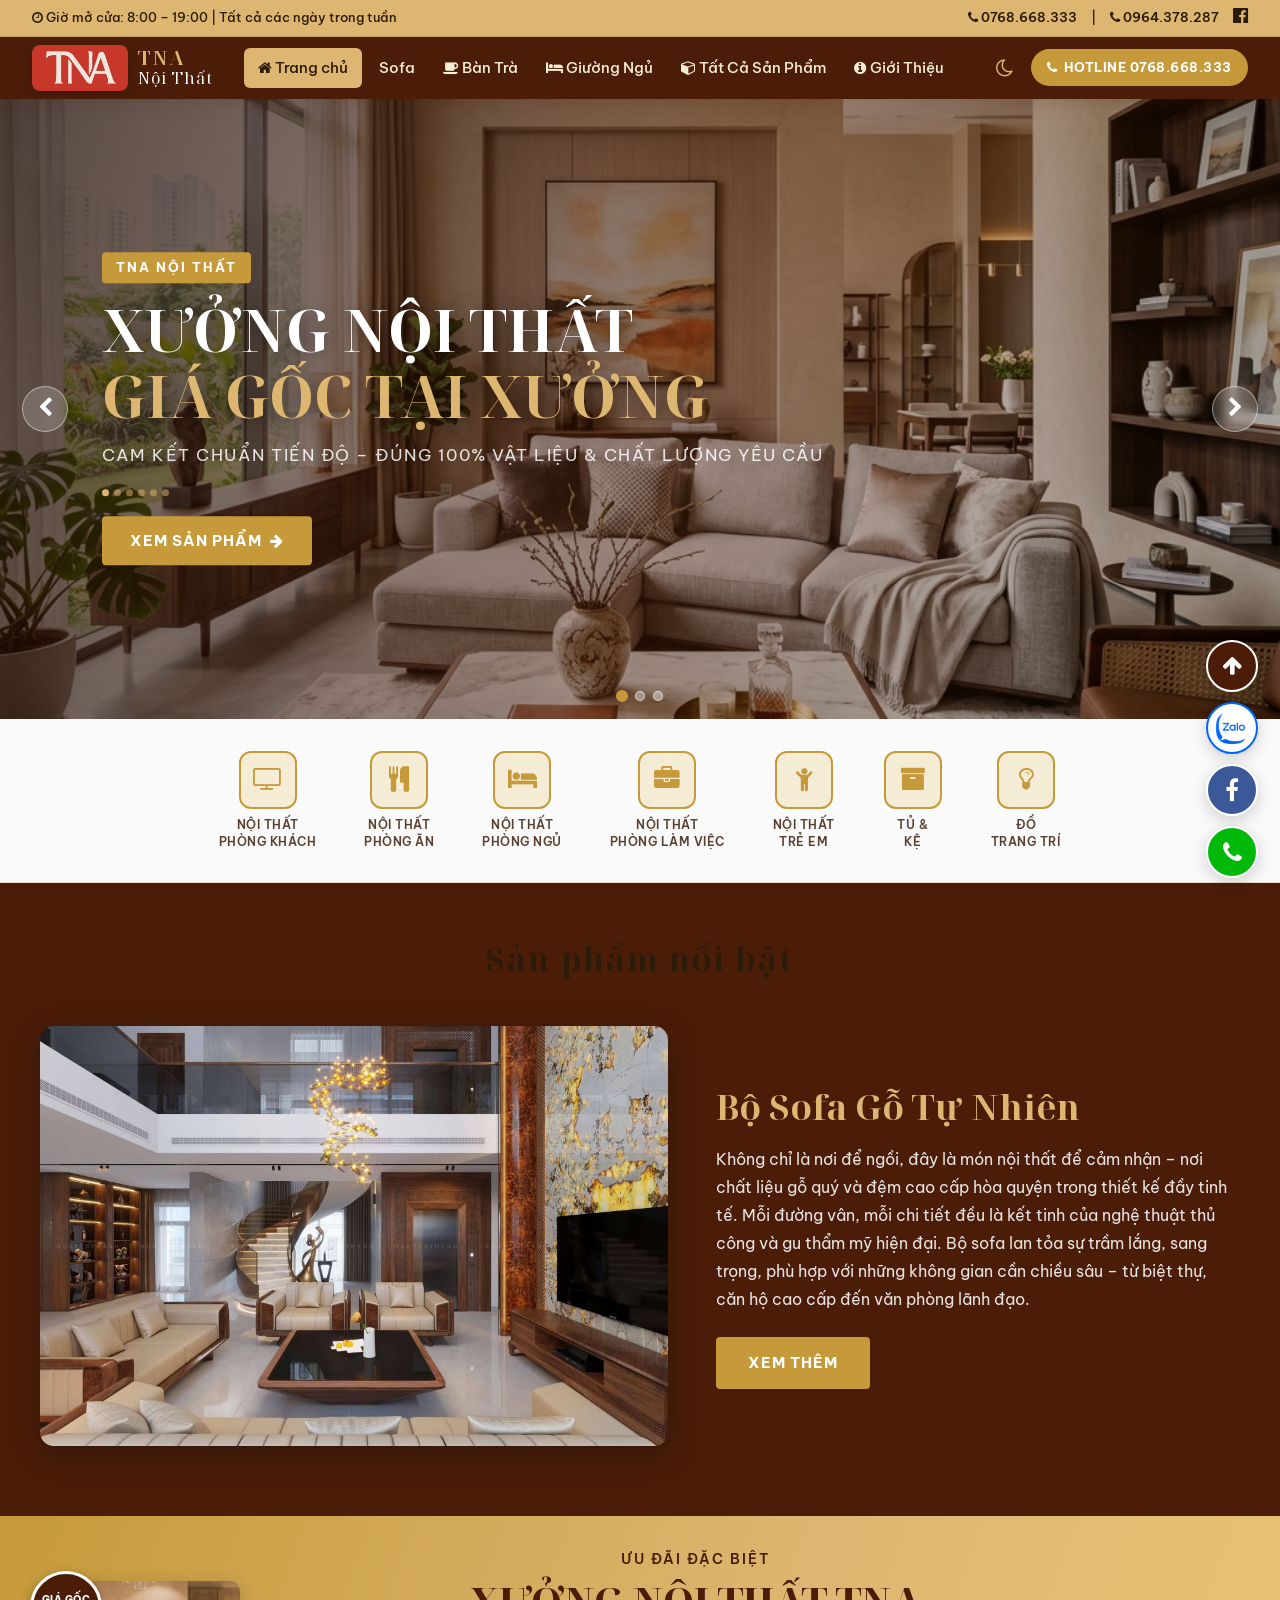
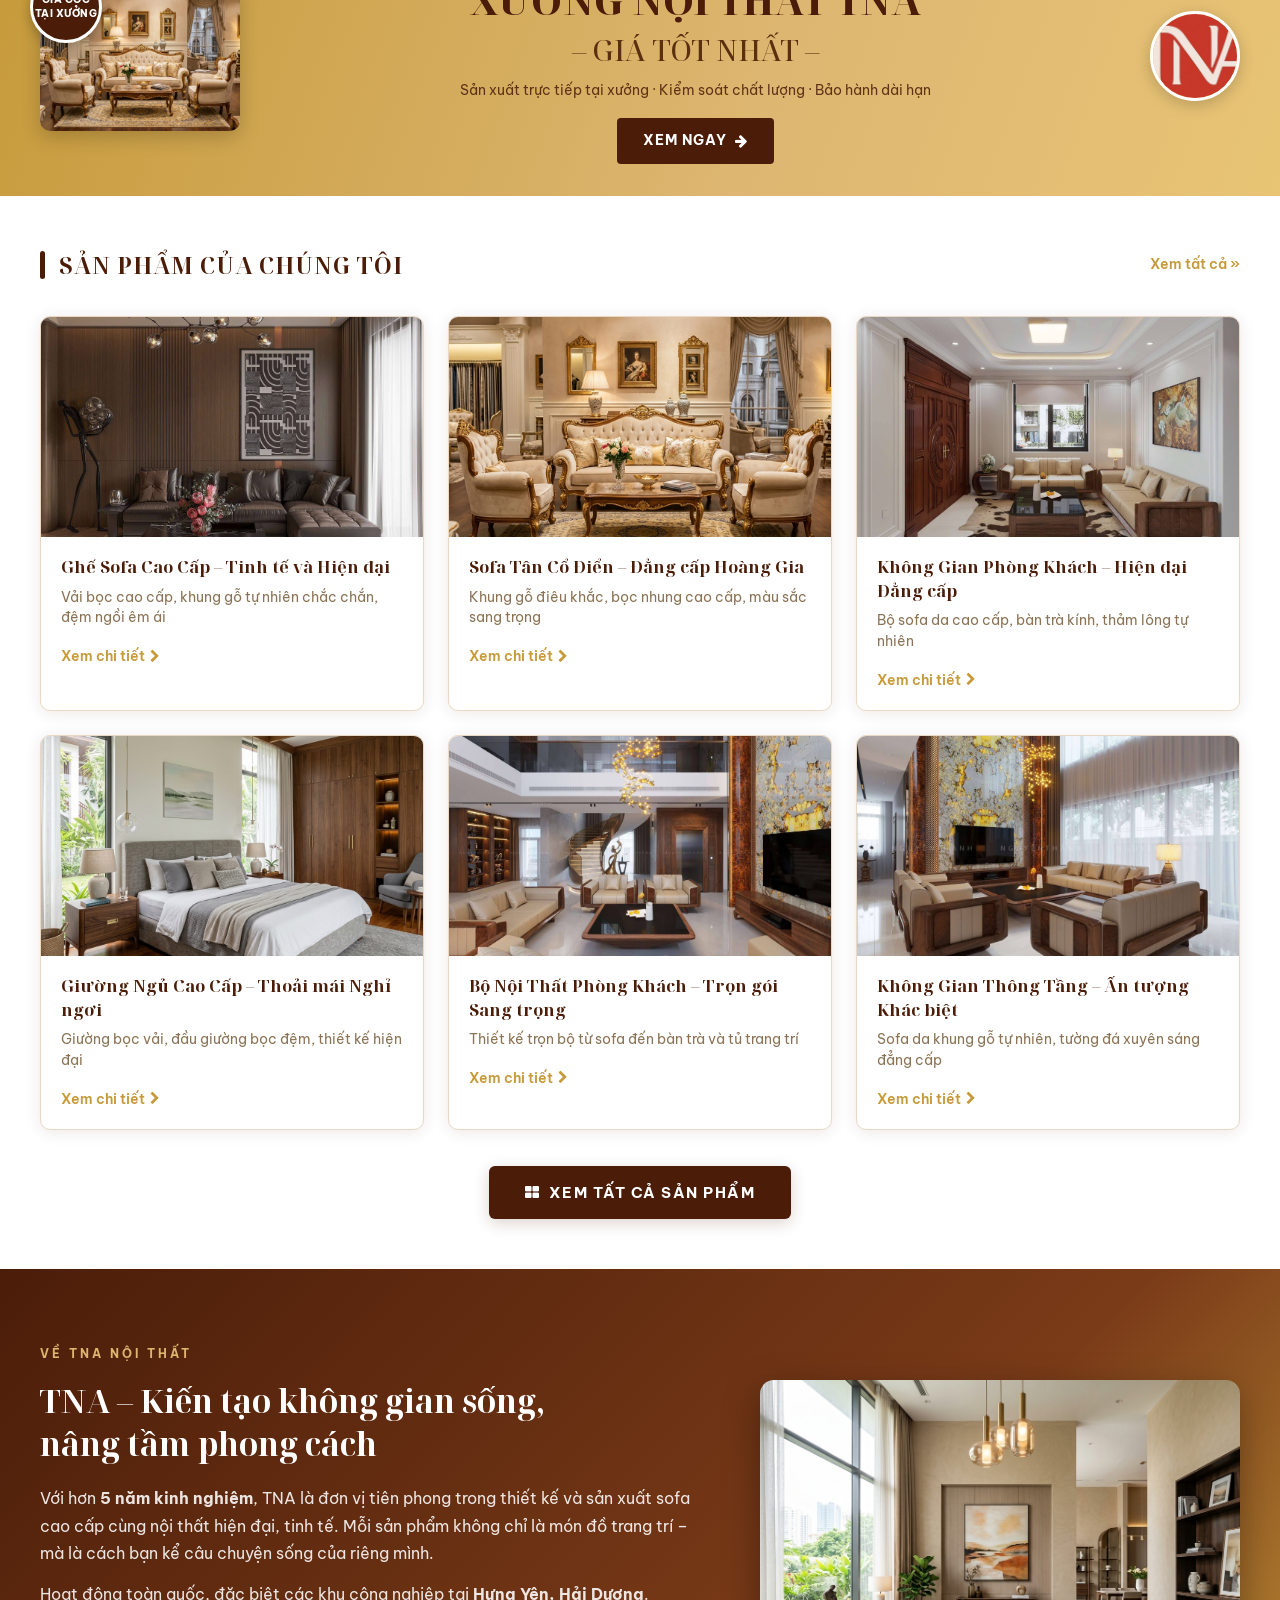
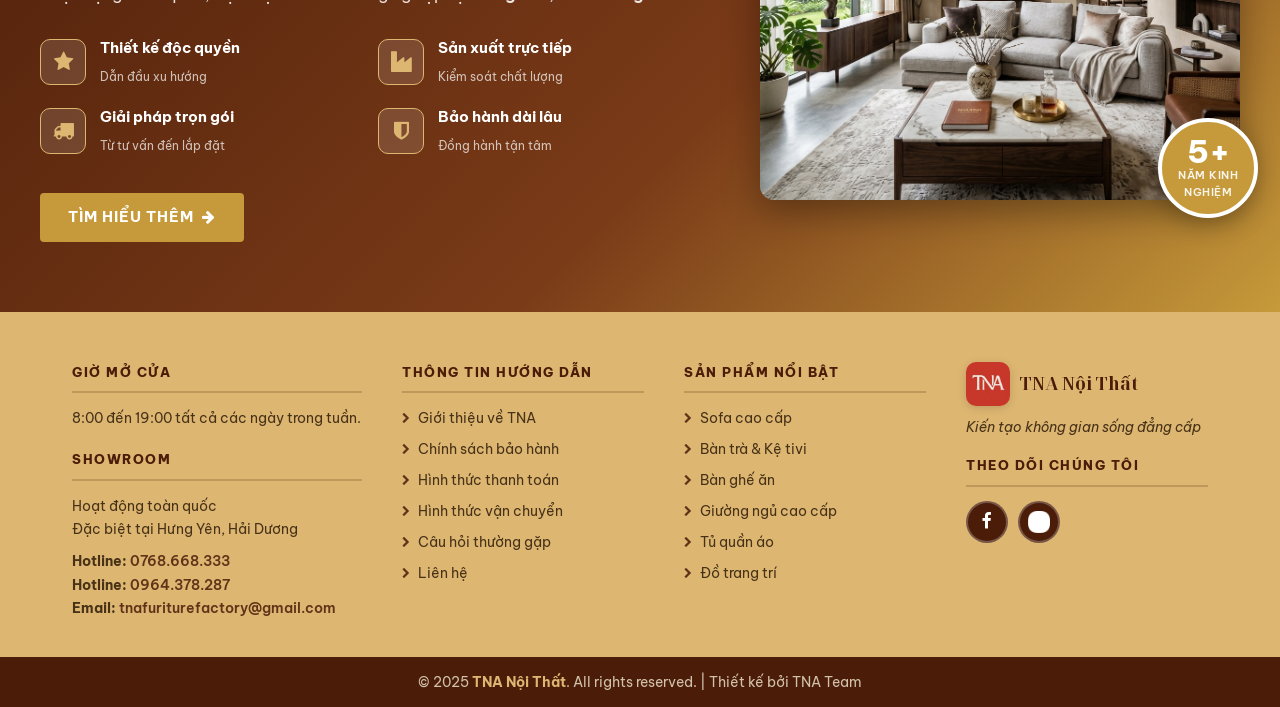
==== commit 7c7dcebf: "refactor: apply code formatting to HTML files and add new product directory structure." ====
--- a/index.html
+++ b/index.html
@@ -6,12 +6,15 @@
   <meta http-equiv="X-UA-Compatible" content="IE=edge" />
   <meta name="viewport" content="width=device-width, initial-scale=1.0" />
   <title>TNA Nội Thất – Sofa Cao Cấp, Nội Thất Hiện Đại</title>
-  <meta name="description" content="TNA Nội Thất – Chuyên cung cấp sofa, bàn ghế, giường ngủ và đồ nội thất cao cấp. Hơn 5 năm kinh nghiệm, sản xuất trực tiếp tại xưởng, giá gốc tại xưởng.">
+  <meta name="description"
+    content="TNA Nội Thất – Chuyên cung cấp sofa, bàn ghế, giường ngủ và đồ nội thất cao cấp. Hơn 5 năm kinh nghiệm, sản xuất trực tiếp tại xưởng, giá gốc tại xưởng.">
   <link rel="shortcut icon" href="image/TNA_icon.jpg" type="image/png" />
   <link rel="stylesheet" href="styles.css" />
   <link rel="stylesheet" href="https://cdnjs.cloudflare.com/ajax/libs/font-awesome/4.7.0/css/font-awesome.min.css" />
   <link rel="preconnect" href="https://fonts.googleapis.com">
-  <link href="https://fonts.googleapis.com/css2?family=Be+Vietnam+Pro:wght@300;400;500;600;700&family=Noto+Serif+Display:ital,wght@0,400;0,600;0,700;1,400&display=swap" rel="stylesheet">
+  <link
+    href="https://fonts.googleapis.com/css2?family=Be+Vietnam+Pro:wght@300;400;500;600;700&family=Noto+Serif+Display:ital,wght@0,400;0,600;0,700;1,400&display=swap"
+    rel="stylesheet">
 </head>
 
 <body>
@@ -279,7 +282,9 @@
       <div class="about-text">
         <div class="section-label">Về TNA Nội Thất</div>
         <h2>TNA – Kiến tạo không gian sống,<br>nâng tầm phong cách</h2>
-        <p>Với hơn <strong>5 năm kinh nghiệm</strong>, TNA là đơn vị tiên phong trong thiết kế và sản xuất sofa cao cấp cùng nội thất hiện đại, tinh tế. Mỗi sản phẩm không chỉ là món đồ trang trí – mà là cách bạn kể câu chuyện sống của riêng mình.</p>
+        <p>Với hơn <strong>5 năm kinh nghiệm</strong>, TNA là đơn vị tiên phong trong thiết kế và sản xuất sofa cao cấp
+          cùng nội thất hiện đại, tinh tế. Mỗi sản phẩm không chỉ là món đồ trang trí – mà là cách bạn kể câu chuyện
+          sống của riêng mình.</p>
         <p>Hoạt động toàn quốc, đặc biệt các khu công nghiệp tại <strong>Hưng Yên, Hải Dương</strong>.</p>
         <div class="about-features">
           <div class="feature-item">
@@ -368,7 +373,8 @@
         <p class="footer-tagline">Kiến tạo không gian sống đẳng cấp</p>
         <h4 style="margin-top:16px">THEO DÕI CHÚNG TÔI</h4>
         <div class="footer-socials">
-          <a href="https://www.facebook.com/noithattnaa" target="_blank" class="social-icon fb" title="Facebook"><i class="fa fa-facebook"></i></a>
+          <a href="https://www.facebook.com/noithattnaa" target="_blank" class="social-icon fb" title="Facebook"><i
+              class="fa fa-facebook"></i></a>
           <a href="https://zalo.me/0768668333" target="_blank" class="social-icon zalo" title="Zalo">
             <img src="image/zalo.png" alt="Zalo" style="width:22px;height:22px;filter:brightness(0) invert(1)">
           </a>
@@ -386,7 +392,8 @@
     <button class="back-to-top-btn" onclick="window.scrollTo({top: 0, behavior: 'smooth'})" title="Lên đầu trang">
       <i class="fa fa-arrow-up"></i>
     </button>
-    <a href="https://zalo.me/0768668333" class="contact-btn zalo-btn" target="_blank" title="Liên hệ Zalo (0768.668.333)">
+    <a href="https://zalo.me/0768668333" class="contact-btn zalo-btn" target="_blank"
+      title="Liên hệ Zalo (0768.668.333)">
       <img src="image/zalo.png" alt="Zalo" />
     </a>
     <a href="https://www.facebook.com/noithattnaa" class="contact-btn fb-btn" target="_blank" title="Liên hệ Facebook">
@@ -396,10 +403,6 @@
       <i class="fa fa-phone"></i>
       <span class="phone-tooltip">Hotline: 0768.668.333</span>
     </a>
-    <a href="tel:0964378287" class="contact-btn phone-btn phone-secondary" title="Gọi Hotline: 0964.378.287">
-      <i class="fa fa-phone"></i>
-      <span class="phone-tooltip">Hotline: 0964.378.287</span>
-    </a>
   </div>
 
   <script src="js/sidebar.js?v=2.0" async defer></script>
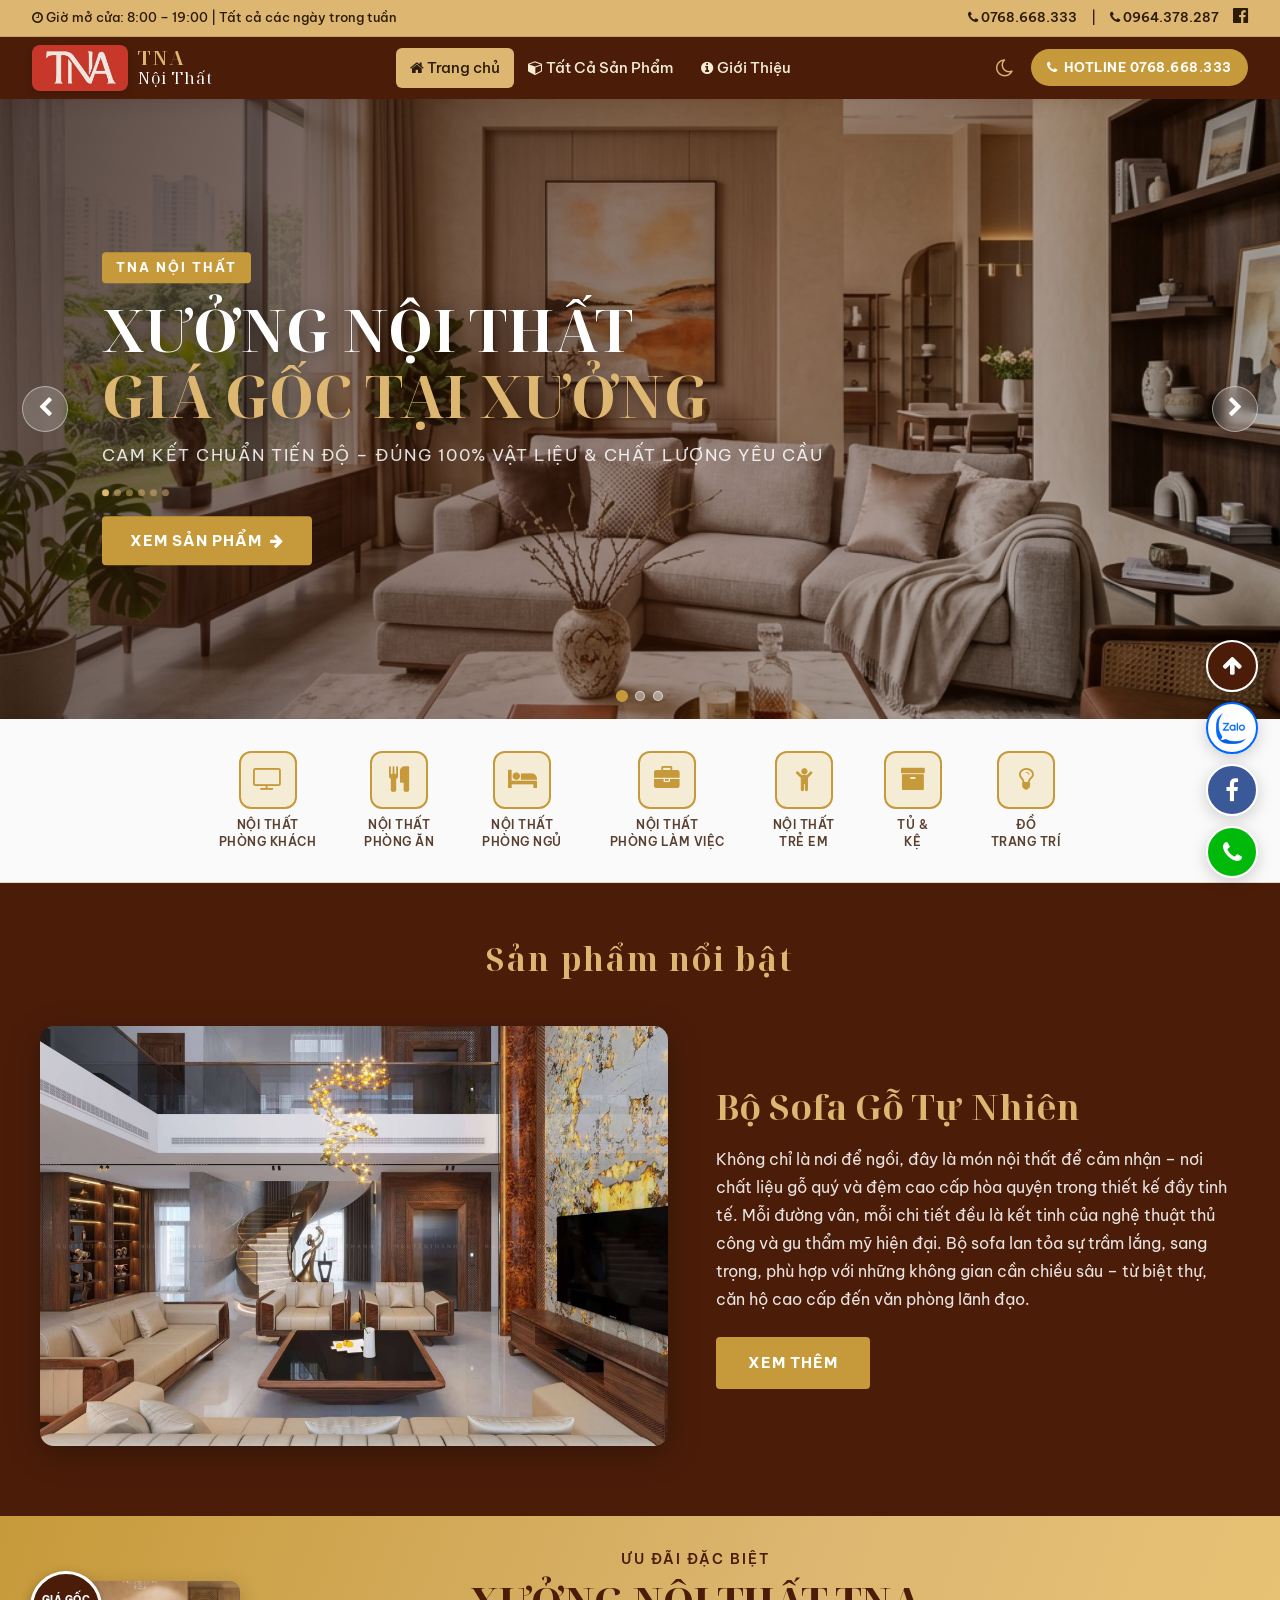
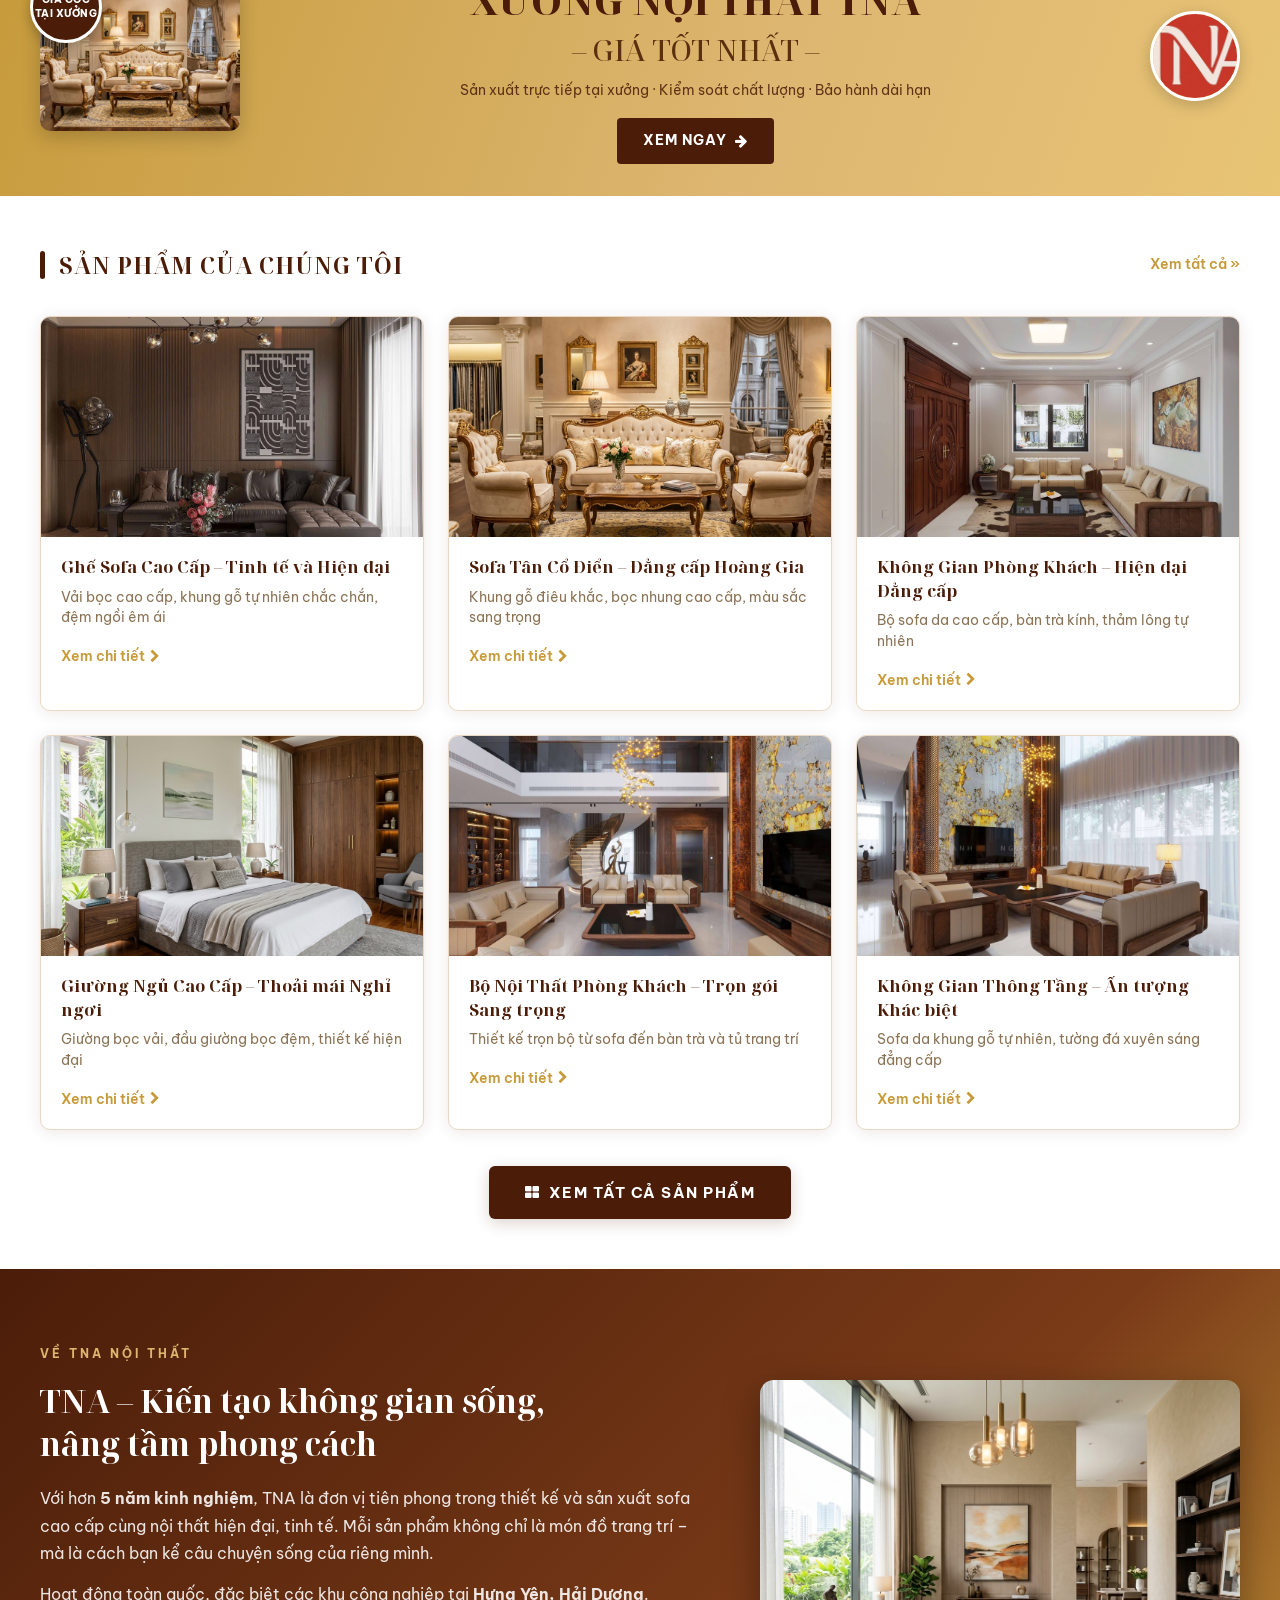
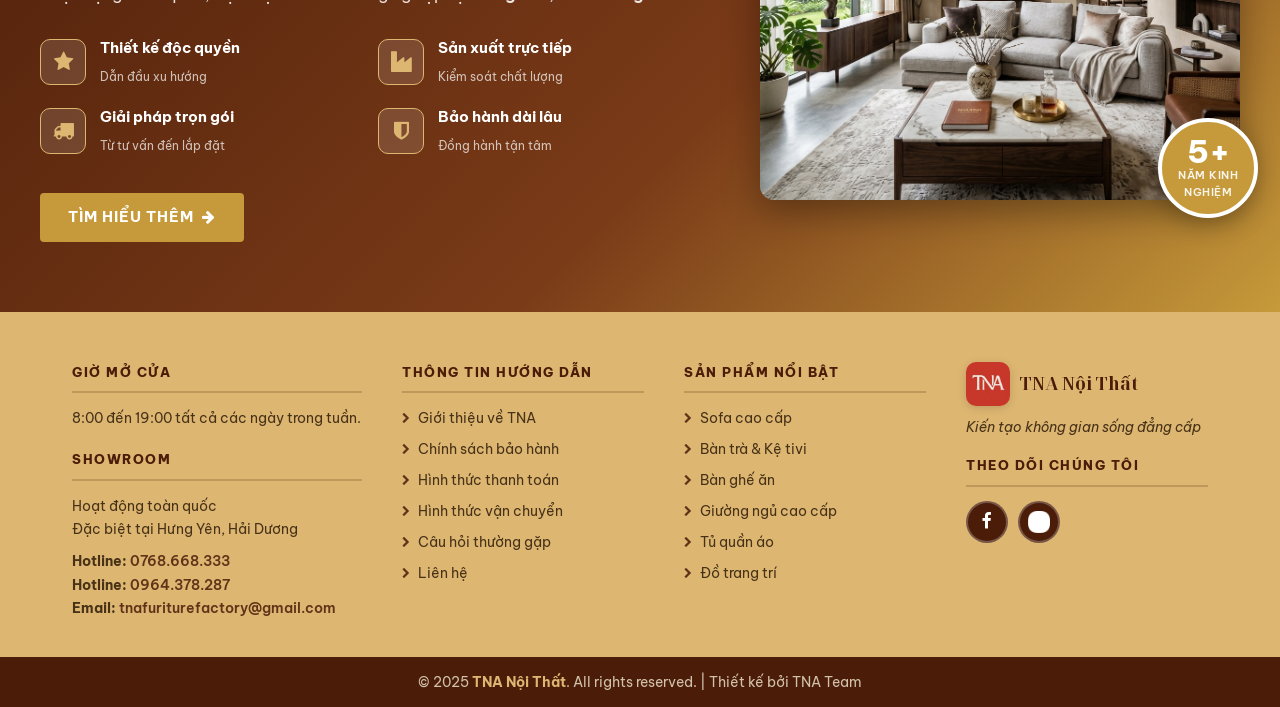
==== commit adf46ab5: "feat: implement product gallery page with filtering and quick view functionality" ====
--- a/index.html
+++ b/index.html
@@ -46,9 +46,6 @@
 
         <nav id="mainNav">
           <a href="index.html" class="nav-active"><i class="fa fa-home"></i> Trang chủ</a>
-          <a href="product/index.html"><i class="fa fa-couch"></i> Sofa</a>
-          <a href="product/index.html"><i class="fa fa-coffee"></i> Bàn Trà</a>
-          <a href="product/index.html"><i class="fa fa-bed"></i> Giường Ngủ</a>
           <a href="product/index.html"><i class="fa fa-cube"></i> Tất Cả Sản Phẩm</a>
           <a href="about.html"><i class="fa fa-info-circle"></i> Giới Thiệu</a>
         </nav>
--- a/styles.css
+++ b/styles.css
@@ -542,8 +542,12 @@
    FEATURED SECTION
    ============================================= */
 .featured-section {
-  background: var(--primary);
+  background: #4B1D09;
   padding: 50px 32px;
+}
+
+body.dark-theme .featured-section {
+  background: #251209;
 }
 
 /* Featured Box (dynamic) */
@@ -624,7 +628,7 @@
 
 .featured-btn:hover {
   background: var(--gold-light) !important;
-  color: var(--primary) !important;
+  color: #4B1D09 !important;
   transform: translateY(-2px);
 }
 
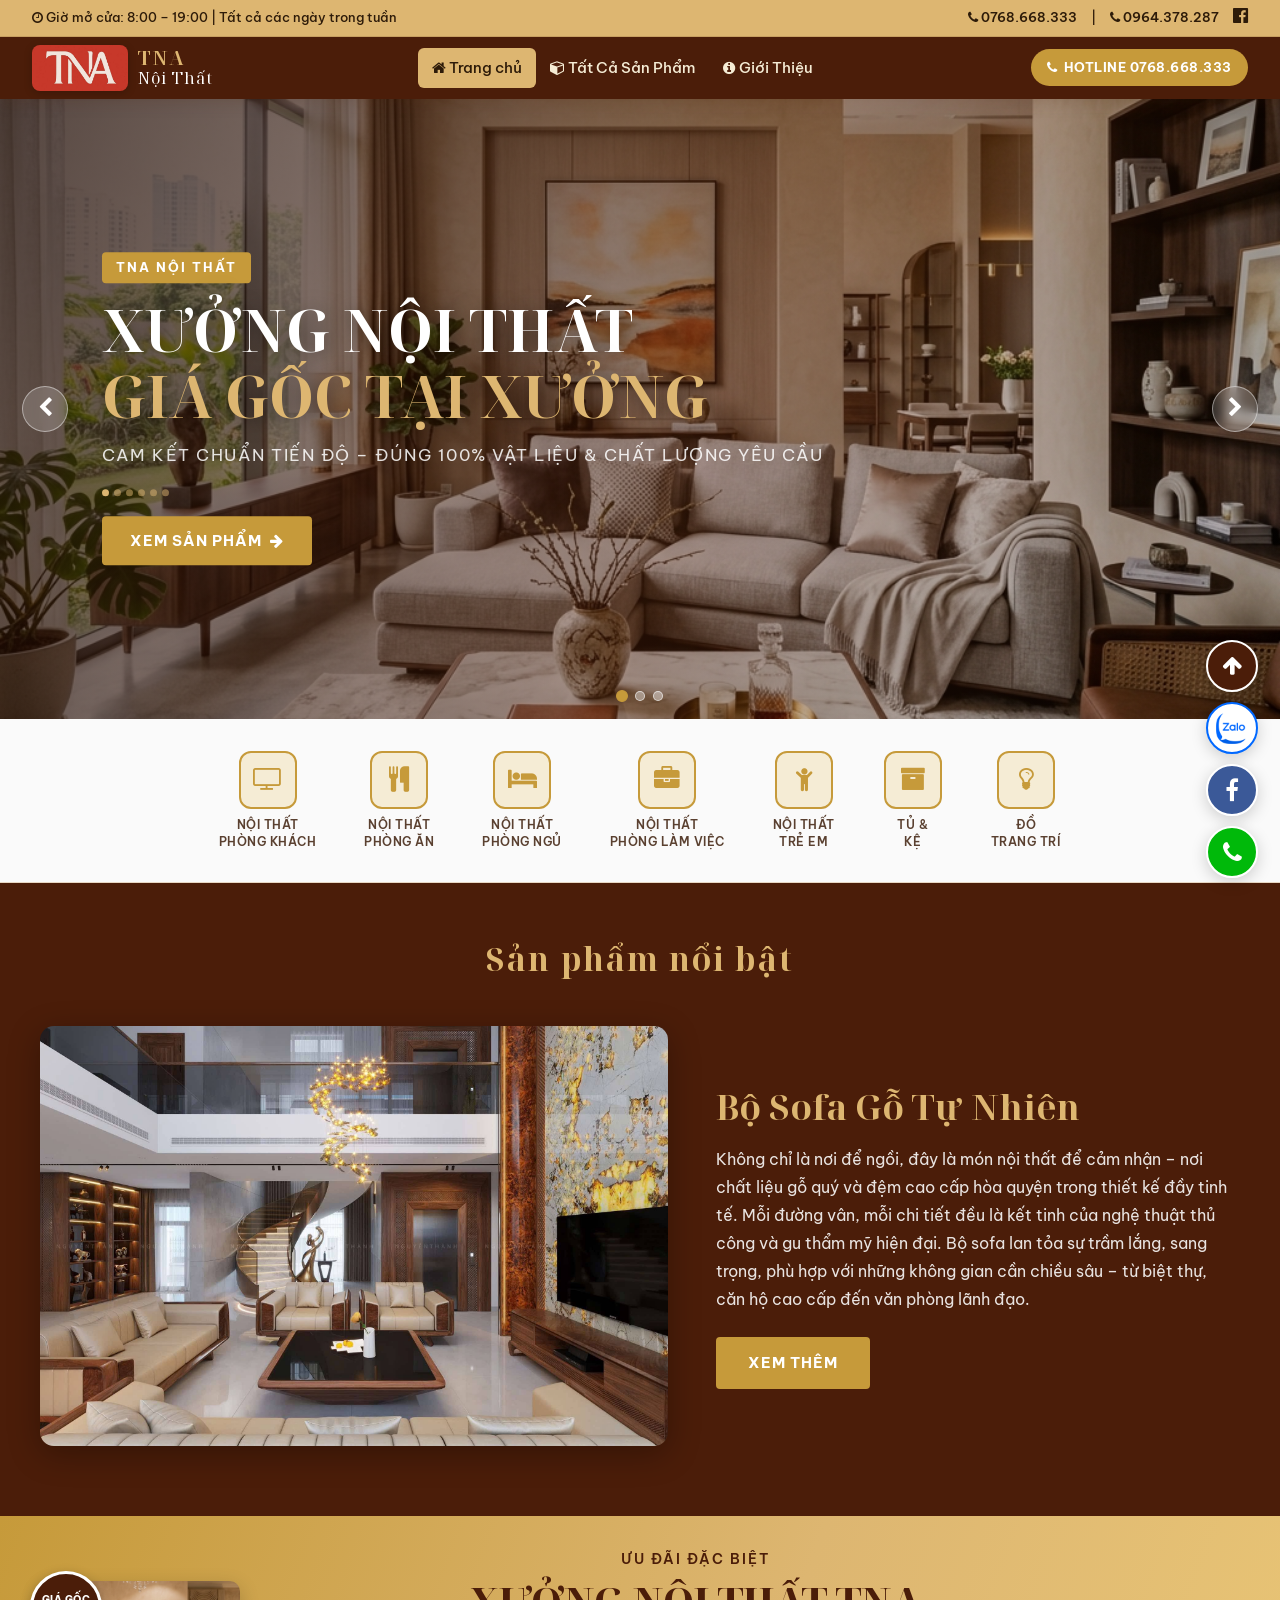
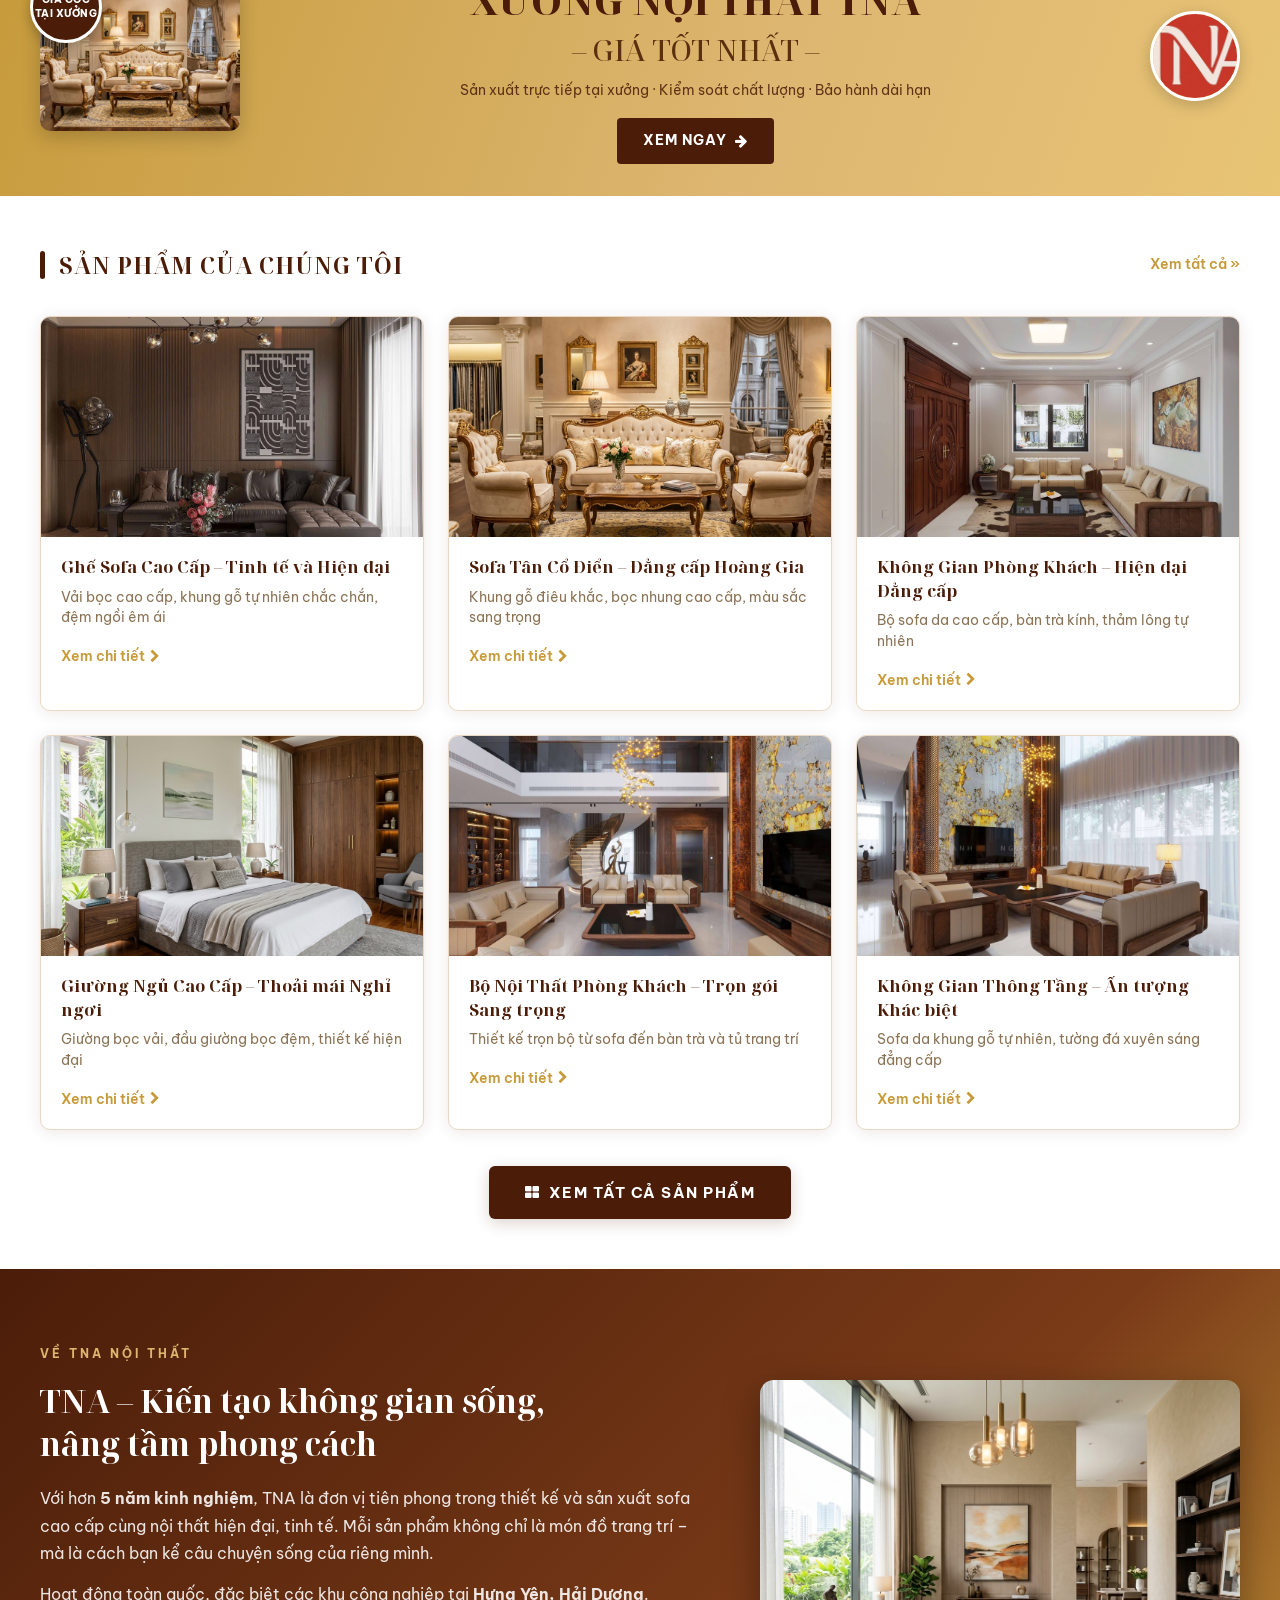
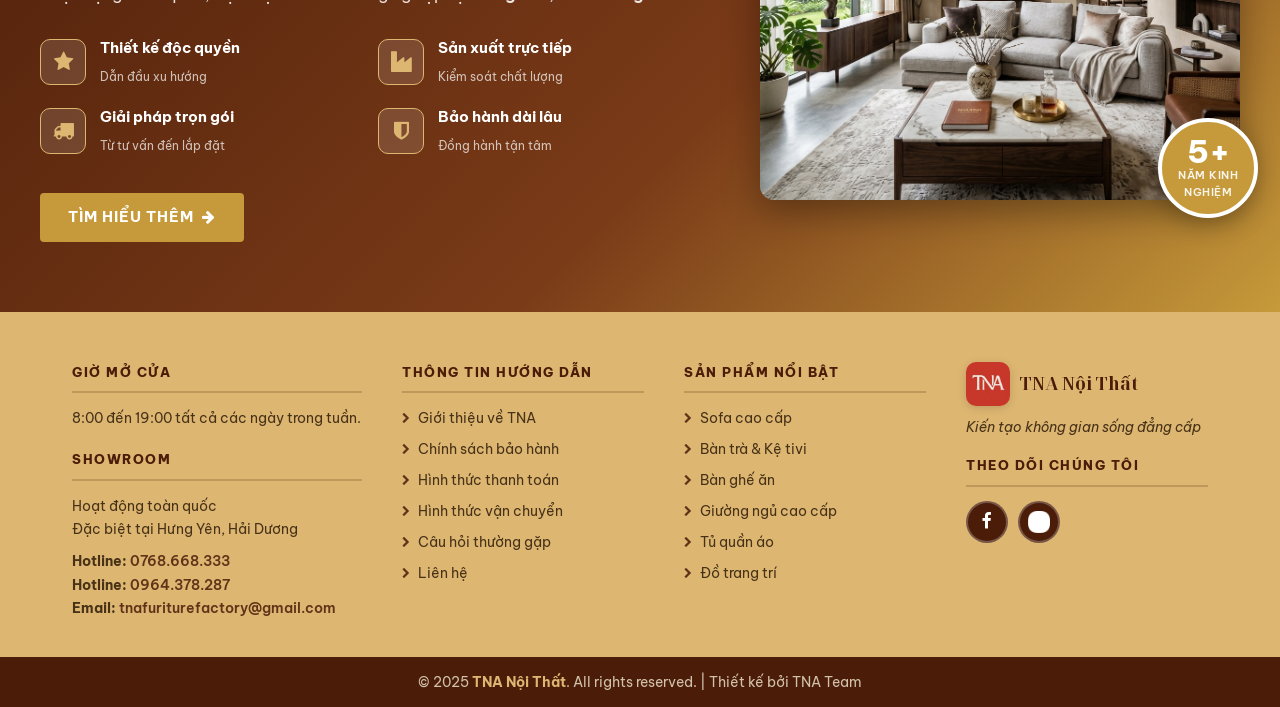
==== commit cbf86586: "kk" ====
--- a/index.html
+++ b/index.html
@@ -51,9 +51,6 @@
         </nav>
 
         <div class="header-actions">
-          <button id="themeToggleBtn" class="theme-toggle" aria-label="Đổi chế độ sáng tối">
-            <i class="fa fa-moon-o"></i>
-          </button>
           <a href="tel:0768668333" class="hotline-btn"><i class="fa fa-phone"></i> HOTLINE 0768.668.333</a>
           <button class="hamburger" id="menuBtn" aria-label="Menu"><i class="fa fa-bars"></i></button>
         </div>
@@ -402,8 +399,8 @@
     </a>
   </div>
 
-  <script src="js/sidebar.js?v=2.0" async defer></script>
-  <script src="js/slider.js?v=2.0"></script>
+  <script src="js/sidebar.js?v=2.0" defer></script>
+  <script src="js/slider.js?v=2.0" defer></script>
 </body>
 
 </html>
--- a/styles.css
+++ b/styles.css
@@ -40,35 +40,6 @@
   --footer-bottom:  #4B1D09;
 }
 
-/* Dark Theme Overrides */
-body.dark-theme {
-  --primary:        #C69A3A;
-  --primary-light:  #DDB671;
-  --gold:           #C69A3A;
-  --gold-light:     #DDB671;
-  --gold-pale:      #2A1F10;
-
-  --bg-color:       #121212;
-  --bg-light:       #1A1410;
-  --bg-section:     #1E1810;
-
-  --text-main:      #F5ECD5;
-  --text-sub:       #D4B896;
-  --text-muted:     #9A8568;
-
-  --card-bg:        #1E1810;
-  --card-shadow:    rgba(0, 0, 0, 0.4);
-  --border:         #3A2E20;
-
-  --topbar-bg:      #1A1410;
-  --topbar-text:    #DDB671;
-  --nav-bg:         #0D0905;
-  --nav-text:       #DDB671;
-
-  --footer-bg:      #1A1410;
-  --footer-text:    #DDB671;
-  --footer-bottom:  #0D0905;
-}
 
 /* =============================================
    RESET & BASE
@@ -228,26 +199,6 @@
   flex-shrink: 0;
 }
 
-.theme-toggle {
-  background: none;
-  border: none;
-  color: var(--gold-light);
-  font-size: 1.25rem;
-  cursor: pointer;
-  padding: 8px;
-  border-radius: 50%;
-  transition: background 0.2s, transform 0.2s;
-  display: flex;
-  align-items: center;
-  justify-content: center;
-}
-
-.theme-toggle:hover {
-  background: rgba(255,255,255,0.12);
-  transform: scale(1.1);
-}
-
-body.dark-theme .theme-toggle { color: var(--gold); }
 
 .hotline-btn {
   background: var(--gold);
@@ -546,9 +497,6 @@
   padding: 50px 32px;
 }
 
-body.dark-theme .featured-section {
-  background: #251209;
-}
 
 /* Featured Box (dynamic) */
 .section-title {
